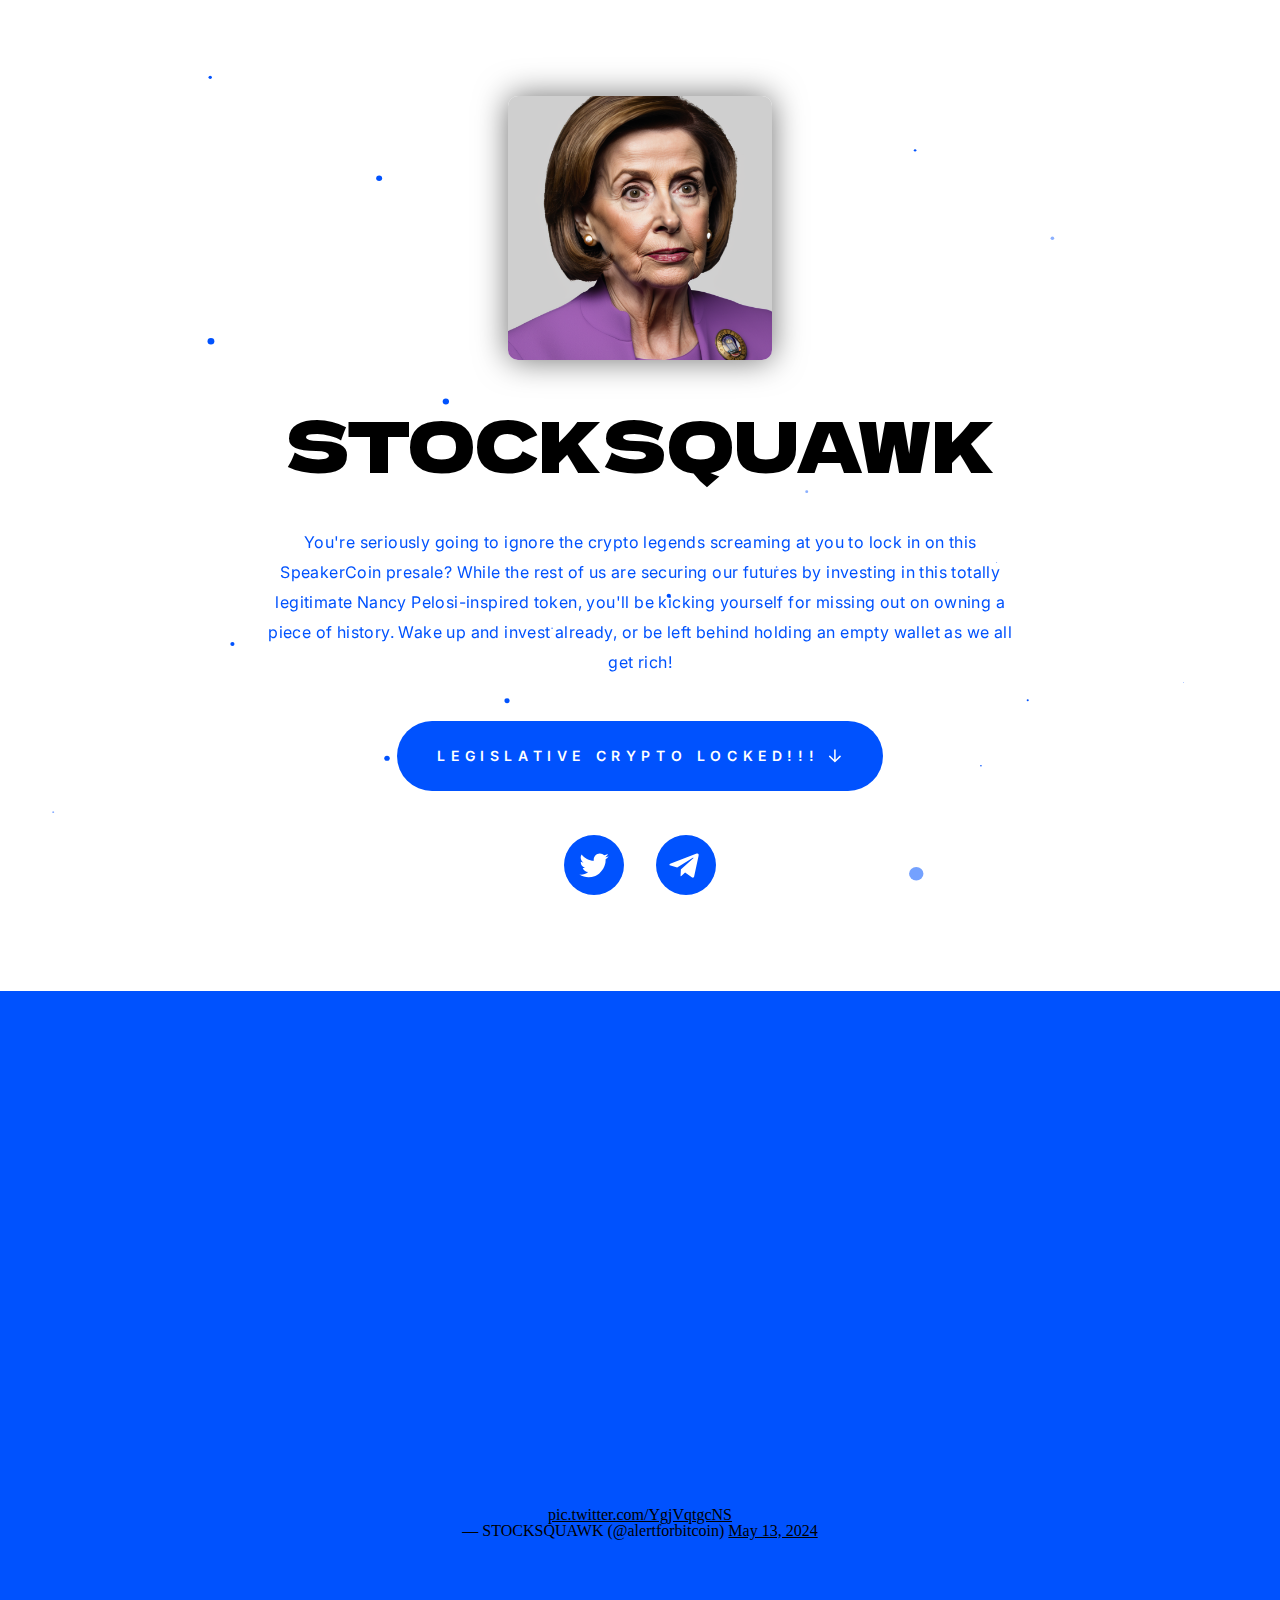
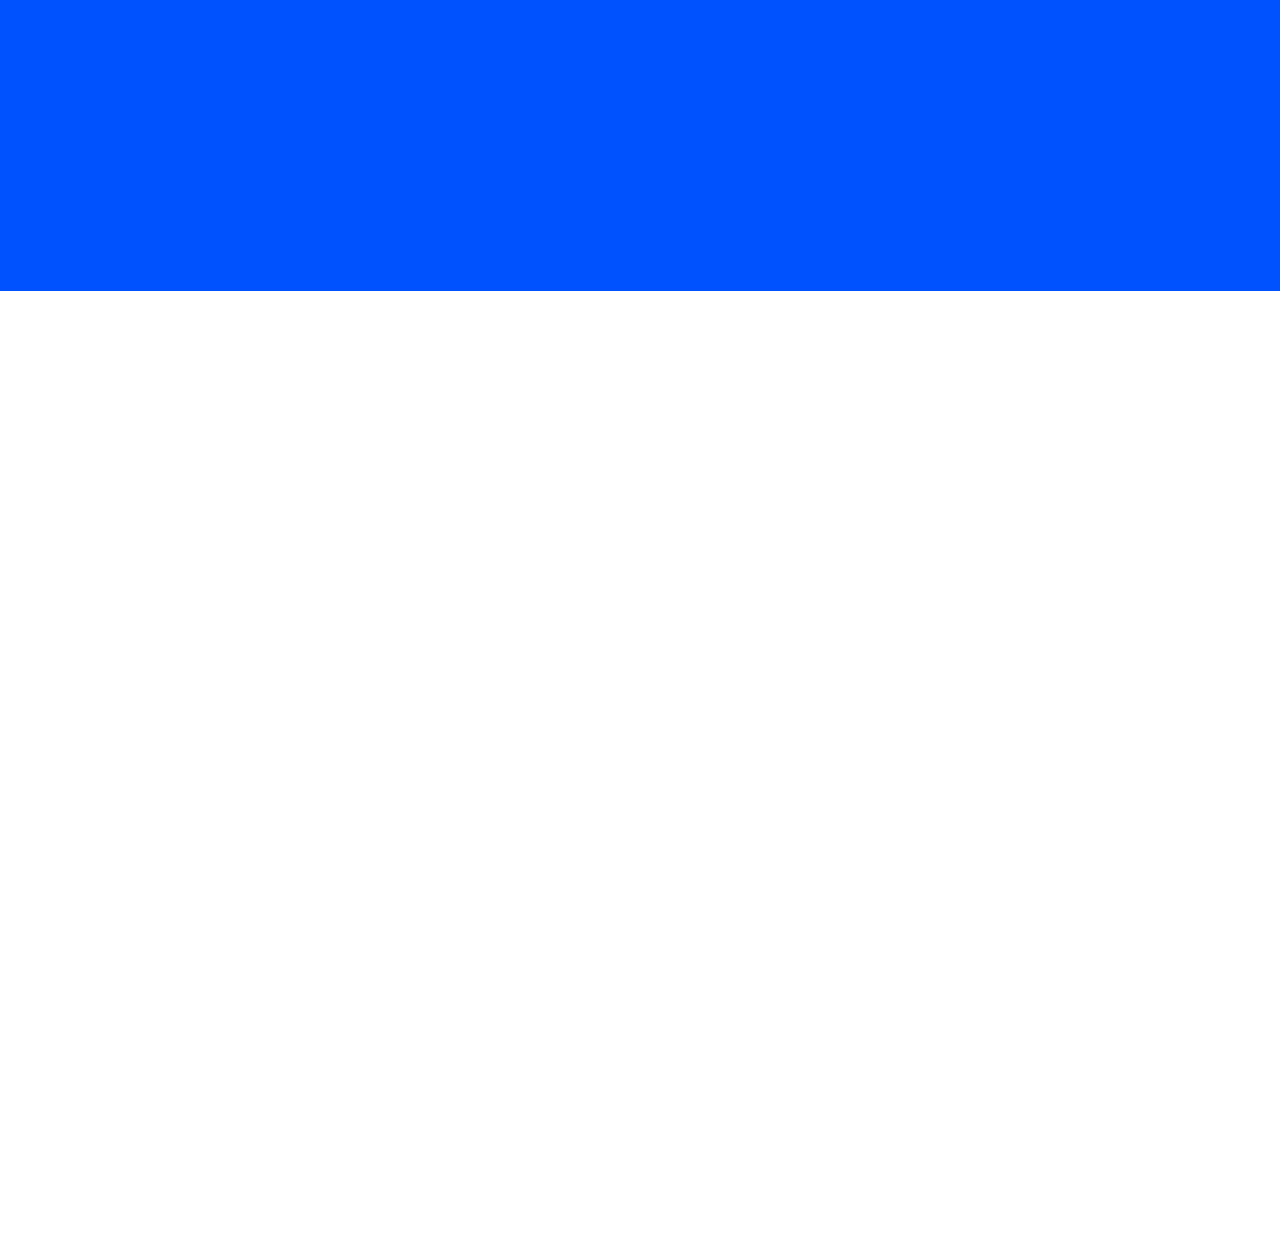
==== index.html @ ecc7ae57 "Add files via upload" ====
<!DOCTYPE html>
<html lang="en">
  <head>
    <title>$STOCKSQUAWK</title>
    <meta charset="utf-8" />
    <meta name="viewport" content="width=device-width,initial-scale=1" />
    <meta name="color-scheme" content="light only" />
    <meta
      name="description"
      content="Time to jump on the SpeakerCoin $STOCKSQUAWK train anon! RoaringKitty is hyping it, Crypto Twitter is buzzing about it, what are you doing just sitting there?"
    />
    <meta property="og:site_name" content="STOCKSQUAWK" />
    <meta property="og:title" content="$STOCKSQUAWK" />
    <meta property="og:type" content="website" />
    <meta
      property="og:description"
      content="Time to jump on the SpeakerCoin $STOCKSQUAWK train anon! Nancy is hyping it, Crypto Twitter is buzzing about it, what are you doing just sitting there?"
    />
    <meta property="og:image" content="images/nancy-pelosi-head.png" />
    <meta property="og:image:type" content="image/jpeg" />
    <meta property="og:image:width" content="600" />
    <meta property="og:image:height" content="200" />
    <meta property="og:url" content="https://STOCKSQUAWK.wtf" />
    <meta property="twitter:card" content="summary_large_image" />
    <link rel="canonical" href="https://STOCKSQUAWK.wtf" />
    <link
      href="https://fonts.googleapis.com/css2?display=swap&amp;family=Dela+Gothic+One:ital,wght@0,400;1,400&amp;family=Inter:ital,wght@0,400;0,600;1,400;1,600"
      rel="stylesheet"
      type="text/css"
    />
    <link rel="icon" type="image/png" href="images/nancy-pelosi-head.png" />
    <link rel="apple-touch-icon" href="images/nancy-pelosi-head.png" />
    <style>
      html,
      body,
      div,
      span,
      applet,
      object,
      iframe,
      h1,
      h2,
      h3,
      h4,
      h5,
      h6,
      p,
      blockquote,
      pre,
      a,
      abbr,
      acronym,
      address,
      big,
      cite,
      code,
      del,
      dfn,
      em,
      img,
      ins,
      kbd,
      q,
      s,
      samp,
      small,
      strike,
      strong,
      sub,
      sup,
      tt,
      var,
      b,
      u,
      i,
      center,
      dl,
      dt,
      dd,
      ol,
      ul,
      li,
      fieldset,
      form,
      label,
      legend,
      table,
      caption,
      tbody,
      tfoot,
      thead,
      tr,
      th,
      td,
      article,
      aside,
      canvas,
      details,
      embed,
      figure,
      figcaption,
      footer,
      header,
      hgroup,
      menu,
      nav,
      output,
      ruby,
      section,
      summary,
      time,
      mark,
      audio,
      video {
        margin: 0;
        padding: 0;
        border: 0;
        font-size: 100%;
        font: inherit;
        vertical-align: baseline;
      }
      article,
      aside,
      details,
      figcaption,
      figure,
      footer,
      header,
      hgroup,
      menu,
      nav,
      section {
        display: block;
      }
      body {
        line-height: 1;
      }
      ol,
      ul {
        list-style: none;
      }
      blockquote,
      q {
        quotes: none;
      }
      blockquote:before,
      blockquote:after,
      q:before,
      q:after {
        content: "";
        content: none;
      }
      table {
        border-collapse: collapse;
        border-spacing: 0;
      }
      body {
        -webkit-text-size-adjust: none;
      }
      mark {
        background-color: transparent;
        color: inherit;
      }
      input::-moz-focus-inner {
        border: 0;
        padding: 0;
      }
      input[type="text"],
      input[type="email"],
      select,
      textarea {
        -moz-appearance: none;
        -webkit-appearance: none;
        -ms-appearance: none;
        appearance: none;
      }
      *,
      *:before,
      *:after {
        box-sizing: border-box;
      }
      body {
        line-height: 1;
        min-height: var(--viewport-height);
        min-width: 320px;
        overflow-x: hidden;
        word-wrap: break-word;
        background-color: #ffffff;
      }
      body:before {
        background-attachment: scroll;
        content: "";
        display: block;
        height: var(--background-height);
        left: 0;
        pointer-events: none;
        position: fixed;
        top: 0;
        transform: scale(1);
        width: 100vw;
        z-index: 0;
        background-image: url("data:image/svg+xml;charset=utf8,%3Csvg%20width%3D%22640%22%20height%3D%22480%22%20viewBox%3D%220%200%20640%20480%22%20xmlns%3D%22http%3A%2F%2Fwww.w3.org%2F2000%2Fsvg%22%20preserveAspectRatio%3D%22none%22%3E%20%3Cstyle%20type%3D%22text%2Fcss%22%3E%20circle%20%7B%20fill%3A%20%230052FE%3B%20%7D%20%3C%2Fstyle%3E%20%3Ccircle%20cx%3D%22331.8123%22%20cy%3D%22303.8262%22%20r%3D%220.8658%22%20fill-opacity%3D%221%22%3E%20%3Canimate%20attributeName%3D%22cx%22%20dur%3D%225s%22%20repeatCount%3D%22indefinite%22%20values%3D%22331.8123%3B332.4542%3B333.1698%3B333.9726%3B334.8798%3B335.9128%3B337.1%3B338.4787%3B340.0991%3B342.0311%3B344.3739%3B347.2744%3B350.9584%3B355.793%3B362.4171%3B362.4171%3B362.4171%3B362.4171%3B362.4171%3B362.4171%3B362.4171%22%20%2F%3E%20%3Canimate%20attributeName%3D%22cy%22%20dur%3D%225s%22%20repeatCount%3D%22indefinite%22%20values%3D%22303.8262%3B307.2944%3B311.1611%3B315.4993%3B320.4007%3B325.9828%3B332.3977%3B339.847%3B348.6029%3B359.042%3B371.7013%3B387.3735%3B407.2795%3B433.4027%3B469.1949%3B469.1949%3B469.1949%3B469.1949%3B469.1949%3B469.1949%3B469.1949%22%20%2F%3E%20%3Canimate%20attributeName%3D%22r%22%20dur%3D%225s%22%20repeatCount%3D%22indefinite%22%20values%3D%220.8658%3B0.9129%3B0.9653%3B1.0242%3B1.0907%3B1.1664%3B1.2534%3B1.3545%3B1.4732%3B1.6148%3B1.7866%3B1.9992%3B2.2692%3B2.6236%3B3.1091%3B3.1091%3B3.1091%3B3.1091%3B3.1091%3B3.1091%3B3.1091%22%20%2F%3E%20%3Canimate%20attributeName%3D%22fill-opacity%22%20dur%3D%225s%22%20repeatCount%3D%22indefinite%22%20values%3D%221%3B1%3B1%3B1%3B1%3B1%3B1%3B1%3B1%3B1%3B1%3B1%3B1%3B1%3B0%3B0%3B0%3B0%3B0%3B0%3B0%22%20%2F%3E%20%3C%2Fcircle%3E%20%3Ccircle%20cx%3D%2255.2595%22%20cy%3D%22473.6155%22%20r%3D%220.9757%22%20fill-opacity%3D%220%22%20%2F%3E%20%3Ccircle%20cx%3D%22425.133%22%20cy%3D%22117.8427%22%20r%3D%220.4877%22%20fill-opacity%3D%221%22%3E%20%3Canimate%20attributeName%3D%22cx%22%20dur%3D%225s%22%20repeatCount%3D%22indefinite%22%20values%3D%22425.133%3B432.7724%3B441.6091%3B451.9483%3B464.209%3B478.9816%3B497.1262%3B519.9461%3B519.9461%3B519.9461%3B519.9461%3B519.9461%3B519.9461%3B519.9461%3B519.9461%3B519.9461%3B519.9461%3B519.9461%3B519.9461%3B519.9461%3B519.9461%22%20%2F%3E%20%3Canimate%20attributeName%3D%22cy%22%20dur%3D%225s%22%20repeatCount%3D%22indefinite%22%20values%3D%22117.8427%3B108.9662%3B98.6987%3B86.6852%3B72.4392%3B55.2744%3B34.1916%3B7.6765%3B7.6765%3B7.6765%3B7.6765%3B7.6765%3B7.6765%3B7.6765%3B7.6765%3B7.6765%3B7.6765%3B7.6765%3B7.6765%3B7.6765%3B7.6765%22%20%2F%3E%20%3Canimate%20attributeName%3D%22r%22%20dur%3D%225s%22%20repeatCount%3D%22indefinite%22%20values%3D%220.4877%3B0.5232%3B0.5642%3B0.6121%3B0.669%3B0.7376%3B0.8217%3B0.9276%3B0.9276%3B0.9276%3B0.9276%3B0.9276%3B0.9276%3B0.9276%3B0.9276%3B0.9276%3B0.9276%3B0.9276%3B0.9276%3B0.9276%3B0.9276%22%20%2F%3E%20%3Canimate%20attributeName%3D%22fill-opacity%22%20dur%3D%225s%22%20repeatCount%3D%22indefinite%22%20values%3D%221%3B1%3B1%3B1%3B1%3B1%3B1%3B0%3B0%3B0%3B0%3B0%3B0%3B0%3B0%3B0%3B0%3B0%3B0%3B0%3B0%22%20%2F%3E%20%3C%2Fcircle%3E%20%3Ccircle%20cx%3D%22284.7766%22%20cy%3D%22316.1389%22%20r%3D%220.2746%22%20fill-opacity%3D%221%22%3E%20%3Canimate%20attributeName%3D%22cx%22%20dur%3D%225s%22%20repeatCount%3D%22indefinite%22%20values%3D%22284.7766%3B282.6388%3B280.2248%3B277.4773%3B274.3221%3B270.661%3B266.362%3B261.2423%3B255.0421%3B247.3791%3B237.6663%3B224.9542%3B207.5999%3B207.5999%3B207.5999%3B207.5999%3B207.5999%3B207.5999%3B207.5999%3B207.5999%3B207.5999%22%20%2F%3E%20%3Canimate%20attributeName%3D%22cy%22%20dur%3D%225s%22%20repeatCount%3D%22indefinite%22%20values%3D%22316.1389%3B320.7598%3B325.978%3B331.917%3B338.7374%3B346.6511%3B355.9438%3B367.0105%3B380.4128%3B396.9772%3B417.9725%3B445.451%3B482.964%3B482.964%3B482.964%3B482.964%3B482.964%3B482.964%3B482.964%3B482.964%3B482.964%22%20%2F%3E%20%3Canimate%20attributeName%3D%22r%22%20dur%3D%225s%22%20repeatCount%3D%22indefinite%22%20values%3D%220.2746%3B0.2913%3B0.3101%3B0.3316%3B0.3562%3B0.3847%3B0.4182%3B0.4582%3B0.5065%3B0.5663%3B0.642%3B0.7411%3B0.8764%3B0.8764%3B0.8764%3B0.8764%3B0.8764%3B0.8764%3B0.8764%3B0.8764%3B0.8764%22%20%2F%3E%20%3Canimate%20attributeName%3D%22fill-opacity%22%20dur%3D%225s%22%20repeatCount%3D%22indefinite%22%20values%3D%221%3B1%3B1%3B1%3B1%3B1%3B1%3B1%3B1%3B1%3B1%3B1%3B0%3B0%3B0%3B0%3B0%3B0%3B0%3B0%3B0%22%20%2F%3E%20%3C%2Fcircle%3E%20%3Ccircle%20cx%3D%22626.0086%22%20cy%3D%22225.6482%22%20r%3D%220.8684%22%20fill-opacity%3D%220%22%20%2F%3E%20%3Ccircle%20cx%3D%22157.0809%22%20cy%3D%22322.71%22%20r%3D%220.8312%22%20fill-opacity%3D%221%22%3E%20%3Canimate%20attributeName%3D%22cx%22%20dur%3D%225s%22%20repeatCount%3D%22indefinite%22%20values%3D%22157.0809%3B147.1007%3B135.818%3B122.9599%3B108.1718%3B90.9839%3B70.7603%3B46.6191%3B17.2997%3B17.2997%3B17.2997%3B17.2997%3B17.2997%3B17.2997%3B17.2997%3B17.2997%3B17.2997%3B17.2997%3B17.2997%3B17.2997%3B17.2997%22%20%2F%3E%20%3Canimate%20attributeName%3D%22cy%22%20dur%3D%225s%22%20repeatCount%3D%22indefinite%22%20values%3D%22322.71%3B327.7767%3B333.5047%3B340.0324%3B347.54%3B356.2659%3B366.5329%3B378.7888%3B393.6736%3B393.6736%3B393.6736%3B393.6736%3B393.6736%3B393.6736%3B393.6736%3B393.6736%3B393.6736%3B393.6736%3B393.6736%3B393.6736%3B393.6736%22%20%2F%3E%20%3Canimate%20attributeName%3D%22r%22%20dur%3D%225s%22%20repeatCount%3D%22indefinite%22%20values%3D%220.8312%3B0.8821%3B0.9397%3B1.0053%3B1.0807%3B1.1684%3B1.2716%3B1.3948%3B1.5444%3B1.5444%3B1.5444%3B1.5444%3B1.5444%3B1.5444%3B1.5444%3B1.5444%3B1.5444%3B1.5444%3B1.5444%3B1.5444%3B1.5444%22%20%2F%3E%20%3Canimate%20attributeName%3D%22fill-opacity%22%20dur%3D%225s%22%20repeatCount%3D%22indefinite%22%20values%3D%221%3B1%3B1%3B1%3B1%3B1%3B1%3B1%3B0%3B0%3B0%3B0%3B0%3B0%3B0%3B0%3B0%3B0%3B0%3B0%3B0%22%20%2F%3E%20%3C%2Fcircle%3E%20%3Ccircle%20cx%3D%22562.4661%22%20cy%3D%2277.4358%22%20r%3D%222.0713%22%20fill-opacity%3D%221%22%3E%20%3Canimate%20attributeName%3D%22cx%22%20dur%3D%225s%22%20repeatCount%3D%22indefinite%22%20values%3D%22562.4661%3B588.1836%3B620.004%3B620.004%3B620.004%3B620.004%3B620.004%3B620.004%3B620.004%3B620.004%3B620.004%3B620.004%3B620.004%3B620.004%3B620.004%3B620.004%3B620.004%3B620.004%3B620.004%3B620.004%3B620.004%22%20%2F%3E%20%3Canimate%20attributeName%3D%22cy%22%20dur%3D%225s%22%20repeatCount%3D%22indefinite%22%20values%3D%2277.4358%3B60.1932%3B38.8589%3B38.8589%3B38.8589%3B38.8589%3B38.8589%3B38.8589%3B38.8589%3B38.8589%3B38.8589%3B38.8589%3B38.8589%3B38.8589%3B38.8589%3B38.8589%3B38.8589%3B38.8589%3B38.8589%3B38.8589%3B38.8589%22%20%2F%3E%20%3Canimate%20attributeName%3D%22r%22%20dur%3D%225s%22%20repeatCount%3D%22indefinite%22%20values%3D%222.0713%3B2.291%3B2.5629%3B2.5629%3B2.5629%3B2.5629%3B2.5629%3B2.5629%3B2.5629%3B2.5629%3B2.5629%3B2.5629%3B2.5629%3B2.5629%3B2.5629%3B2.5629%3B2.5629%3B2.5629%3B2.5629%3B2.5629%3B2.5629%22%20%2F%3E%20%3Canimate%20attributeName%3D%22fill-opacity%22%20dur%3D%225s%22%20repeatCount%3D%22indefinite%22%20values%3D%221%3B1%3B0%3B0%3B0%3B0%3B0%3B0%3B0%3B0%3B0%3B0%3B0%3B0%3B0%3B0%3B0%3B0%3B0%3B0%3B0%22%20%2F%3E%20%3C%2Fcircle%3E%20%3Ccircle%20cx%3D%22603.2341%22%20cy%3D%2297.7216%22%20r%3D%220.7449%22%20fill-opacity%3D%221%22%3E%20%3Canimate%20attributeName%3D%22cx%22%20dur%3D%225s%22%20repeatCount%3D%22indefinite%22%20values%3D%22603.2341%3B621.9784%3B621.9784%3B621.9784%3B621.9784%3B621.9784%3B621.9784%3B621.9784%3B621.9784%3B621.9784%3B621.9784%3B621.9784%3B621.9784%3B621.9784%3B621.9784%3B621.9784%3B621.9784%3B621.9784%3B621.9784%3B621.9784%3B621.9784%22%20%2F%3E%20%3Canimate%20attributeName%3D%22cy%22%20dur%3D%225s%22%20repeatCount%3D%22indefinite%22%20values%3D%2297.7216%3B88.3057%3B88.3057%3B88.3057%3B88.3057%3B88.3057%3B88.3057%3B88.3057%3B88.3057%3B88.3057%3B88.3057%3B88.3057%3B88.3057%3B88.3057%3B88.3057%3B88.3057%3B88.3057%3B88.3057%3B88.3057%3B88.3057%3B88.3057%22%20%2F%3E%20%3Canimate%20attributeName%3D%22r%22%20dur%3D%225s%22%20repeatCount%3D%22indefinite%22%20values%3D%220.7449%3B0.7942%3B0.7942%3B0.7942%3B0.7942%3B0.7942%3B0.7942%3B0.7942%3B0.7942%3B0.7942%3B0.7942%3B0.7942%3B0.7942%3B0.7942%3B0.7942%3B0.7942%3B0.7942%3B0.7942%3B0.7942%3B0.7942%3B0.7942%22%20%2F%3E%20%3Canimate%20attributeName%3D%22fill-opacity%22%20dur%3D%225s%22%20repeatCount%3D%22indefinite%22%20values%3D%221%3B0%3B0%3B0%3B0%3B0%3B0%3B0%3B0%3B0%3B0%3B0%3B0%3B0%3B0%3B0%3B0%3B0%3B0%3B0%3B0%22%20%2F%3E%20%3C%2Fcircle%3E%20%3Ccircle%20cx%3D%22601.3561%22%20cy%3D%22463.0164%22%20r%3D%221.4495%22%20fill-opacity%3D%221%22%3E%20%3Canimate%20attributeName%3D%22cx%22%20dur%3D%225s%22%20repeatCount%3D%22indefinite%22%20values%3D%22601.3561%3B619.4414%3B619.4414%3B619.4414%3B619.4414%3B619.4414%3B619.4414%3B619.4414%3B619.4414%3B619.4414%3B619.4414%3B619.4414%3B619.4414%3B619.4414%3B619.4414%3B619.4414%3B619.4414%3B619.4414%3B619.4414%3B619.4414%3B619.4414%22%20%2F%3E%20%3Canimate%20attributeName%3D%22cy%22%20dur%3D%225s%22%20repeatCount%3D%22indefinite%22%20values%3D%22463.0164%3B477.3517%3B477.3517%3B477.3517%3B477.3517%3B477.3517%3B477.3517%3B477.3517%3B477.3517%3B477.3517%3B477.3517%3B477.3517%3B477.3517%3B477.3517%3B477.3517%3B477.3517%3B477.3517%3B477.3517%3B477.3517%3B477.3517%3B477.3517%22%20%2F%3E%20%3Canimate%20attributeName%3D%22r%22%20dur%3D%225s%22%20repeatCount%3D%22indefinite%22%20values%3D%221.4495%3B1.5427%3B1.5427%3B1.5427%3B1.5427%3B1.5427%3B1.5427%3B1.5427%3B1.5427%3B1.5427%3B1.5427%3B1.5427%3B1.5427%3B1.5427%3B1.5427%3B1.5427%3B1.5427%3B1.5427%3B1.5427%3B1.5427%3B1.5427%22%20%2F%3E%20%3Canimate%20attributeName%3D%22fill-opacity%22%20dur%3D%225s%22%20repeatCount%3D%22indefinite%22%20values%3D%221%3B0%3B0%3B0%3B0%3B0%3B0%3B0%3B0%3B0%3B0%3B0%3B0%3B0%3B0%3B0%3B0%3B0%3B0%3B0%3B0%22%20%2F%3E%20%3C%2Fcircle%3E%20%3Ccircle%20cx%3D%22343.2456%22%20cy%3D%22199.1355%22%20r%3D%220.1206%22%20fill-opacity%3D%221%22%3E%20%3Canimate%20attributeName%3D%22cx%22%20dur%3D%225s%22%20repeatCount%3D%22indefinite%22%20values%3D%22343.2456%3B344.4754%3B345.8425%3B347.3714%3B349.0926%3B351.0448%3B353.2778%3B355.857%3B358.8695%3B362.4347%3B366.7199%3B371.9678%3B378.5439%3B387.0254%3B398.3807%3B414.3683%3B438.5494%3B438.5494%3B438.5494%3B438.5494%3B438.5494%22%20%2F%3E%20%3Canimate%20attributeName%3D%22cy%22%20dur%3D%225s%22%20repeatCount%3D%22indefinite%22%20values%3D%22199.1355%3B196.9737%3B194.5703%3B191.8826%3B188.8568%3B185.425%3B181.4994%3B176.9654%3B171.6695%3B165.4022%3B157.869%3B148.6435%3B137.0831%3B122.1732%3B102.2112%3B74.1058%3B31.5969%3B31.5969%3B31.5969%3B31.5969%3B31.5969%22%20%2F%3E%20%3Canimate%20attributeName%3D%22r%22%20dur%3D%225s%22%20repeatCount%3D%22indefinite%22%20values%3D%220.1206%3B0.127%3B0.1341%3B0.142%3B0.1509%3B0.161%3B0.1726%3B0.186%3B0.2016%3B0.2201%3B0.2424%3B0.2696%3B0.3037%3B0.3477%3B0.4066%3B0.4895%3B0.615%3B0.615%3B0.615%3B0.615%3B0.615%22%20%2F%3E%20%3Canimate%20attributeName%3D%22fill-opacity%22%20dur%3D%225s%22%20repeatCount%3D%22indefinite%22%20values%3D%221%3B1%3B1%3B1%3B1%3B1%3B1%3B1%3B1%3B1%3B1%3B1%3B1%3B1%3B1%3B1%3B0%3B0%3B0%3B0%3B0%22%20%2F%3E%20%3C%2Fcircle%3E%20%3Ccircle%20cx%3D%22342.0551%22%20cy%3D%2239.8788%22%20r%3D%220.9924%22%20fill-opacity%3D%221%22%3E%20%3Canimate%20attributeName%3D%22cx%22%20dur%3D%225s%22%20repeatCount%3D%22indefinite%22%20values%3D%22342.0551%3B344.0434%3B346.4258%3B346.4258%3B346.4258%3B346.4258%3B346.4258%3B346.4258%3B346.4258%3B346.4258%3B346.4258%3B346.4258%3B346.4258%3B346.4258%3B346.4258%3B346.4258%3B346.4258%3B346.4258%3B346.4258%3B346.4258%3B346.4258%22%20%2F%3E%20%3Canimate%20attributeName%3D%22cy%22%20dur%3D%225s%22%20repeatCount%3D%22indefinite%22%20values%3D%2239.8788%3B21.8375%3B0.221%3B0.221%3B0.221%3B0.221%3B0.221%3B0.221%3B0.221%3B0.221%3B0.221%3B0.221%3B0.221%3B0.221%3B0.221%3B0.221%3B0.221%3B0.221%3B0.221%3B0.221%3B0.221%22%20%2F%3E%20%3Canimate%20attributeName%3D%22r%22%20dur%3D%225s%22%20repeatCount%3D%22indefinite%22%20values%3D%220.9924%3B1.0818%3B1.189%3B1.189%3B1.189%3B1.189%3B1.189%3B1.189%3B1.189%3B1.189%3B1.189%3B1.189%3B1.189%3B1.189%3B1.189%3B1.189%3B1.189%3B1.189%3B1.189%3B1.189%3B1.189%22%20%2F%3E%20%3Canimate%20attributeName%3D%22fill-opacity%22%20dur%3D%225s%22%20repeatCount%3D%22indefinite%22%20values%3D%221%3B1%3B0%3B0%3B0%3B0%3B0%3B0%3B0%3B0%3B0%3B0%3B0%3B0%3B0%3B0%3B0%3B0%3B0%3B0%3B0%22%20%2F%3E%20%3C%2Fcircle%3E%20%3Ccircle%20cx%3D%22228.8259%22%20cy%3D%22138.7016%22%20r%3D%221.0354%22%20fill-opacity%3D%221%22%3E%20%3Canimate%20attributeName%3D%22cx%22%20dur%3D%225s%22%20repeatCount%3D%22indefinite%22%20values%3D%22228.8259%3B220.2159%3B209.8102%3B196.9815%3B180.7721%3B159.6428%3B130.9529%3B130.9529%3B130.9529%3B130.9529%3B130.9529%3B130.9529%3B130.9529%3B130.9529%3B130.9529%3B130.9529%3B130.9529%3B130.9529%3B130.9529%3B130.9529%3B130.9529%22%20%2F%3E%20%3Canimate%20attributeName%3D%22cy%22%20dur%3D%225s%22%20repeatCount%3D%22indefinite%22%20values%3D%22138.7016%3B129.1355%3B117.5742%3B103.321%3B85.3116%3B61.8361%3B29.9603%3B29.9603%3B29.9603%3B29.9603%3B29.9603%3B29.9603%3B29.9603%3B29.9603%3B29.9603%3B29.9603%3B29.9603%3B29.9603%3B29.9603%3B29.9603%3B29.9603%22%20%2F%3E%20%3Canimate%20attributeName%3D%22r%22%20dur%3D%225s%22%20repeatCount%3D%22indefinite%22%20values%3D%221.0354%3B1.1332%3B1.2514%3B1.3971%3B1.5812%3B1.8211%3B2.1469%3B2.1469%3B2.1469%3B2.1469%3B2.1469%3B2.1469%3B2.1469%3B2.1469%3B2.1469%3B2.1469%3B2.1469%3B2.1469%3B2.1469%3B2.1469%3B2.1469%22%20%2F%3E%20%3Canimate%20attributeName%3D%22fill-opacity%22%20dur%3D%225s%22%20repeatCount%3D%22indefinite%22%20values%3D%221%3B1%3B1%3B1%3B1%3B1%3B0%3B0%3B0%3B0%3B0%3B0%3B0%3B0%3B0%3B0%3B0%3B0%3B0%3B0%3B0%22%20%2F%3E%20%3C%2Fcircle%3E%20%3Ccircle%20cx%3D%22410.6811%22%20cy%3D%22388.3941%22%20r%3D%222.3598%22%20fill-opacity%3D%221%22%3E%20%3Canimate%20attributeName%3D%22cx%22%20dur%3D%225s%22%20repeatCount%3D%22indefinite%22%20values%3D%22410.6811%3B420.5695%3B432.8785%3B448.6208%3B469.4655%3B469.4655%3B469.4655%3B469.4655%3B469.4655%3B469.4655%3B469.4655%3B469.4655%3B469.4655%3B469.4655%3B469.4655%3B469.4655%3B469.4655%3B469.4655%3B469.4655%3B469.4655%3B469.4655%22%20%2F%3E%20%3Canimate%20attributeName%3D%22cy%22%20dur%3D%225s%22%20repeatCount%3D%22indefinite%22%20values%3D%22388.3941%3B404.5759%3B424.7188%3B450.48%3B484.5911%3B484.5911%3B484.5911%3B484.5911%3B484.5911%3B484.5911%3B484.5911%3B484.5911%3B484.5911%3B484.5911%3B484.5911%3B484.5911%3B484.5911%3B484.5911%3B484.5911%3B484.5911%3B484.5911%22%20%2F%3E%20%3Canimate%20attributeName%3D%22r%22%20dur%3D%225s%22%20repeatCount%3D%22indefinite%22%20values%3D%222.3598%3B2.6171%3B2.9374%3B3.3471%3B3.8895%3B3.8895%3B3.8895%3B3.8895%3B3.8895%3B3.8895%3B3.8895%3B3.8895%3B3.8895%3B3.8895%3B3.8895%3B3.8895%3B3.8895%3B3.8895%3B3.8895%3B3.8895%3B3.8895%22%20%2F%3E%20%3Canimate%20attributeName%3D%22fill-opacity%22%20dur%3D%225s%22%20repeatCount%3D%22indefinite%22%20values%3D%221%3B1%3B1%3B1%3B0%3B0%3B0%3B0%3B0%3B0%3B0%3B0%3B0%3B0%3B0%3B0%3B0%3B0%3B0%3B0%3B0%22%20%2F%3E%20%3C%2Fcircle%3E%20%3Ccircle%20cx%3D%22108.9808%22%20cy%3D%2210.5893%22%20r%3D%220.7201%22%20fill-opacity%3D%220%22%20%2F%3E%20%3Ccircle%20cx%3D%22147.65%22%20cy%3D%2280.5841%22%20r%3D%220.6838%22%20fill-opacity%3D%221%22%3E%20%3Canimate%20attributeName%3D%22cx%22%20dur%3D%225s%22%20repeatCount%3D%22indefinite%22%20values%3D%22147.65%3B137.2347%3B125.4797%3B112.1086%3B96.7636%3B78.9728%3B78.9728%3B78.9728%3B78.9728%3B78.9728%3B78.9728%3B78.9728%3B78.9728%3B78.9728%3B78.9728%3B78.9728%3B78.9728%3B78.9728%3B78.9728%3B78.9728%3B78.9728%22%20%2F%3E%20%3Canimate%20attributeName%3D%22cy%22%20dur%3D%225s%22%20repeatCount%3D%22indefinite%22%20values%3D%2280.5841%3B70.9504%3B60.0776%3B47.7099%3B33.5165%3B17.0608%3B17.0608%3B17.0608%3B17.0608%3B17.0608%3B17.0608%3B17.0608%3B17.0608%3B17.0608%3B17.0608%3B17.0608%3B17.0608%3B17.0608%3B17.0608%3B17.0608%3B17.0608%22%20%2F%3E%20%3Canimate%20attributeName%3D%22r%22%20dur%3D%225s%22%20repeatCount%3D%22indefinite%22%20values%3D%220.6838%3B0.7252%3B0.7718%3B0.8249%3B0.8858%3B0.9563%3B0.9563%3B0.9563%3B0.9563%3B0.9563%3B0.9563%3B0.9563%3B0.9563%3B0.9563%3B0.9563%3B0.9563%3B0.9563%3B0.9563%3B0.9563%3B0.9563%3B0.9563%22%20%2F%3E%20%3Canimate%20attributeName%3D%22fill-opacity%22%20dur%3D%225s%22%20repeatCount%3D%22indefinite%22%20values%3D%221%3B1%3B1%3B1%3B1%3B0%3B0%3B0%3B0%3B0%3B0%3B0%3B0%3B0%3B0%3B0%3B0%3B0%3B0%3B0%3B0%22%20%2F%3E%20%3C%2Fcircle%3E%20%3Ccircle%20cx%3D%22147.8615%22%20cy%3D%22193.4642%22%20r%3D%221.3651%22%20fill-opacity%3D%221%22%3E%20%3Canimate%20attributeName%3D%22cx%22%20dur%3D%225s%22%20repeatCount%3D%22indefinite%22%20values%3D%22147.8615%3B137.4797%3B125.7653%3B112.444%3B97.161%3B79.4483%3B58.6767%3B33.9788%3B4.1252%3B4.1252%3B4.1252%3B4.1252%3B4.1252%3B4.1252%3B4.1252%3B4.1252%3B4.1252%3B4.1252%3B4.1252%3B4.1252%3B4.1252%22%20%2F%3E%20%3Canimate%20attributeName%3D%22cy%22%20dur%3D%225s%22%20repeatCount%3D%22indefinite%22%20values%3D%22193.4642%3B190.6576%3B187.4907%3B183.8895%3B179.7579%3B174.9695%3B169.3541%3B162.6773%3B154.6067%3B154.6067%3B154.6067%3B154.6067%3B154.6067%3B154.6067%3B154.6067%3B154.6067%3B154.6067%3B154.6067%3B154.6067%3B154.6067%3B154.6067%22%20%2F%3E%20%3Canimate%20attributeName%3D%22r%22%20dur%3D%225s%22%20repeatCount%3D%22indefinite%22%20values%3D%221.3651%3B1.4475%3B1.5404%3B1.646%3B1.7672%3B1.9077%3B2.0724%3B2.2683%3B2.505%3B2.505%3B2.505%3B2.505%3B2.505%3B2.505%3B2.505%3B2.505%3B2.505%3B2.505%3B2.505%3B2.505%3B2.505%22%20%2F%3E%20%3Canimate%20attributeName%3D%22fill-opacity%22%20dur%3D%225s%22%20repeatCount%3D%22indefinite%22%20values%3D%221%3B1%3B1%3B1%3B1%3B1%3B1%3B1%3B0%3B0%3B0%3B0%3B0%3B0%3B0%3B0%3B0%3B0%3B0%3B0%3B0%22%20%2F%3E%20%3C%2Fcircle%3E%20%3Ccircle%20cx%3D%22540.0744%22%20cy%3D%22340.3358%22%20r%3D%220.1316%22%20fill-opacity%3D%221%22%3E%20%3Canimate%20attributeName%3D%22cx%22%20dur%3D%225s%22%20repeatCount%3D%22indefinite%22%20values%3D%22540.0744%3B552.8459%3B567.1911%3B583.4199%3B601.9293%3B623.2364%3B623.2364%3B623.2364%3B623.2364%3B623.2364%3B623.2364%3B623.2364%3B623.2364%3B623.2364%3B623.2364%3B623.2364%3B623.2364%3B623.2364%3B623.2364%3B623.2364%3B623.2364%22%20%2F%3E%20%3Canimate%20attributeName%3D%22cy%22%20dur%3D%225s%22%20repeatCount%3D%22indefinite%22%20values%3D%22340.3358%3B346.1585%3B352.6987%3B360.0977%3B368.5365%3B378.2508%3B378.2508%3B378.2508%3B378.2508%3B378.2508%3B378.2508%3B378.2508%3B378.2508%3B378.2508%3B378.2508%3B378.2508%3B378.2508%3B378.2508%3B378.2508%3B378.2508%3B378.2508%22%20%2F%3E%20%3Canimate%20attributeName%3D%22r%22%20dur%3D%225s%22%20repeatCount%3D%22indefinite%22%20values%3D%220.1316%3B0.1393%3B0.1479%3B0.1576%3B0.1686%3B0.1814%3B0.1814%3B0.1814%3B0.1814%3B0.1814%3B0.1814%3B0.1814%3B0.1814%3B0.1814%3B0.1814%3B0.1814%3B0.1814%3B0.1814%3B0.1814%3B0.1814%3B0.1814%22%20%2F%3E%20%3Canimate%20attributeName%3D%22fill-opacity%22%20dur%3D%225s%22%20repeatCount%3D%22indefinite%22%20values%3D%221%3B1%3B1%3B1%3B1%3B0%3B0%3B0%3B0%3B0%3B0%3B0%3B0%3B0%3B0%3B0%3B0%3B0%3B0%3B0%3B0%22%20%2F%3E%20%3C%2Fcircle%3E%20%3Ccircle%20cx%3D%22452.2735%22%20cy%3D%22284.5635%22%20r%3D%220.178%22%20fill-opacity%3D%221%22%3E%20%3Canimate%20attributeName%3D%22cx%22%20dur%3D%225s%22%20repeatCount%3D%22indefinite%22%20values%3D%22452.2735%3B462.8712%3B475.315%3B490.1333%3B508.0774%3B530.2528%3B558.3566%3B595.1325%3B645.3271%3B645.3271%3B645.3271%3B645.3271%3B645.3271%3B645.3271%3B645.3271%3B645.3271%3B645.3271%3B645.3271%3B645.3271%3B645.3271%3B645.3271%22%20%2F%3E%20%3Canimate%20attributeName%3D%22cy%22%20dur%3D%225s%22%20repeatCount%3D%22indefinite%22%20values%3D%22284.5635%3B288.1339%3B292.3262%3B297.3186%3B303.364%3B310.835%3B320.3033%3B332.6932%3B349.604%3B349.604%3B349.604%3B349.604%3B349.604%3B349.604%3B349.604%3B349.604%3B349.604%3B349.604%3B349.604%3B349.604%3B349.604%22%20%2F%3E%20%3Canimate%20attributeName%3D%22r%22%20dur%3D%225s%22%20repeatCount%3D%22indefinite%22%20values%3D%220.178%3B0.1923%3B0.209%3B0.229%3B0.2531%3B0.283%3B0.3208%3B0.3703%3B0.4379%3B0.4379%3B0.4379%3B0.4379%3B0.4379%3B0.4379%3B0.4379%3B0.4379%3B0.4379%3B0.4379%3B0.4379%3B0.4379%3B0.4379%22%20%2F%3E%20%3Canimate%20attributeName%3D%22fill-opacity%22%20dur%3D%225s%22%20repeatCount%3D%22indefinite%22%20values%3D%221%3B1%3B1%3B1%3B1%3B1%3B1%3B1%3B0%3B0%3B0%3B0%3B0%3B0%3B0%3B0%3B0%3B0%3B0%3B0%3B0%22%20%2F%3E%20%3C%2Fcircle%3E%20%3Ccircle%20cx%3D%22565.5255%22%20cy%3D%22446.7383%22%20r%3D%220.5318%22%20fill-opacity%3D%221%22%3E%20%3Canimate%20attributeName%3D%22cx%22%20dur%3D%225s%22%20repeatCount%3D%22indefinite%22%20values%3D%22565.5255%3B579.9238%3B596.1162%3B596.1162%3B596.1162%3B596.1162%3B596.1162%3B596.1162%3B596.1162%3B596.1162%3B596.1162%3B596.1162%3B596.1162%3B596.1162%3B596.1162%3B596.1162%3B596.1162%3B596.1162%3B596.1162%3B596.1162%3B596.1162%22%20%2F%3E%20%3Canimate%20attributeName%3D%22cy%22%20dur%3D%225s%22%20repeatCount%3D%22indefinite%22%20values%3D%22446.7383%3B458.862%3B472.4964%3B472.4964%3B472.4964%3B472.4964%3B472.4964%3B472.4964%3B472.4964%3B472.4964%3B472.4964%3B472.4964%3B472.4964%3B472.4964%3B472.4964%3B472.4964%3B472.4964%3B472.4964%3B472.4964%3B472.4964%3B472.4964%22%20%2F%3E%20%3Canimate%20attributeName%3D%22r%22%20dur%3D%225s%22%20repeatCount%3D%22indefinite%22%20values%3D%220.5318%3B0.563%3B0.598%3B0.598%3B0.598%3B0.598%3B0.598%3B0.598%3B0.598%3B0.598%3B0.598%3B0.598%3B0.598%3B0.598%3B0.598%3B0.598%3B0.598%3B0.598%3B0.598%3B0.598%3B0.598%22%20%2F%3E%20%3Canimate%20attributeName%3D%22fill-opacity%22%20dur%3D%225s%22%20repeatCount%3D%22indefinite%22%20values%3D%221%3B1%3B0%3B0%3B0%3B0%3B0%3B0%3B0%3B0%3B0%3B0%3B0%3B0%3B0%3B0%3B0%3B0%3B0%3B0%3B0%22%20%2F%3E%20%3C%2Fcircle%3E%20%3Ccircle%20cx%3D%22240.9698%22%20cy%3D%22218.9481%22%20r%3D%221.2846%22%20fill-opacity%3D%221%22%3E%20%3Canimate%20attributeName%3D%22cx%22%20dur%3D%225s%22%20repeatCount%3D%22indefinite%22%20values%3D%22240.9698%3B236.5005%3B231.4954%3B225.8521%3B219.44%3B212.0908%3B203.5826%3B193.6179%3B181.7877%3B167.5139%3B149.9525%3B127.8195%3B99.0628%3B60.1858%3B4.7054%3B4.7054%3B4.7054%3B4.7054%3B4.7054%3B4.7054%3B4.7054%22%20%2F%3E%20%3Canimate%20attributeName%3D%22cy%22%20dur%3D%225s%22%20repeatCount%3D%22indefinite%22%20values%3D%22218.9481%3B217.7576%3B216.4243%3B214.9211%3B213.213%3B211.2554%3B208.989%3B206.3346%3B203.1833%3B199.3811%3B194.7031%3B188.8073%3B181.1472%3B170.7912%3B156.0125%3B156.0125%3B156.0125%3B156.0125%3B156.0125%3B156.0125%3B156.0125%22%20%2F%3E%20%3Canimate%20attributeName%3D%22r%22%20dur%3D%225s%22%20repeatCount%3D%22indefinite%22%20values%3D%221.2846%3B1.3572%3B1.4386%3B1.5303%3B1.6345%3B1.754%3B1.8923%3B2.0543%3B2.2466%3B2.4786%3B2.764%3B3.1238%3B3.5912%3B4.2231%3B5.1249%3B5.1249%3B5.1249%3B5.1249%3B5.1249%3B5.1249%3B5.1249%22%20%2F%3E%20%3Canimate%20attributeName%3D%22fill-opacity%22%20dur%3D%225s%22%20repeatCount%3D%22indefinite%22%20values%3D%221%3B1%3B1%3B1%3B1%3B1%3B1%3B1%3B1%3B1%3B1%3B1%3B1%3B1%3B0%3B0%3B0%3B0%3B0%3B0%3B0%22%20%2F%3E%20%3C%2Fcircle%3E%20%3Ccircle%20cx%3D%22326.4719%22%20cy%3D%22450.6606%22%20r%3D%220.4816%22%20fill-opacity%3D%221%22%3E%20%3Canimate%20attributeName%3D%22cx%22%20dur%3D%225s%22%20repeatCount%3D%22indefinite%22%20values%3D%22326.4719%3B326.9358%3B326.9358%3B326.9358%3B326.9358%3B326.9358%3B326.9358%3B326.9358%3B326.9358%3B326.9358%3B326.9358%3B326.9358%3B326.9358%3B326.9358%3B326.9358%3B326.9358%3B326.9358%3B326.9358%3B326.9358%3B326.9358%3B326.9358%22%20%2F%3E%20%3Canimate%20attributeName%3D%22cy%22%20dur%3D%225s%22%20repeatCount%3D%22indefinite%22%20values%3D%22450.6606%3B465.7609%3B465.7609%3B465.7609%3B465.7609%3B465.7609%3B465.7609%3B465.7609%3B465.7609%3B465.7609%3B465.7609%3B465.7609%3B465.7609%3B465.7609%3B465.7609%3B465.7609%3B465.7609%3B465.7609%3B465.7609%3B465.7609%3B465.7609%22%20%2F%3E%20%3Canimate%20attributeName%3D%22r%22%20dur%3D%225s%22%20repeatCount%3D%22indefinite%22%20values%3D%220.4816%3B0.5161%3B0.5161%3B0.5161%3B0.5161%3B0.5161%3B0.5161%3B0.5161%3B0.5161%3B0.5161%3B0.5161%3B0.5161%3B0.5161%3B0.5161%3B0.5161%3B0.5161%3B0.5161%3B0.5161%3B0.5161%3B0.5161%3B0.5161%22%20%2F%3E%20%3Canimate%20attributeName%3D%22fill-opacity%22%20dur%3D%225s%22%20repeatCount%3D%22indefinite%22%20values%3D%221%3B0%3B0%3B0%3B0%3B0%3B0%3B0%3B0%3B0%3B0%3B0%3B0%3B0%3B0%3B0%3B0%3B0%3B0%3B0%3B0%22%20%2F%3E%20%3C%2Fcircle%3E%20%3Ccircle%20cx%3D%22266.1214%22%20cy%3D%22348.3918%22%20r%3D%221.0468%22%20fill-opacity%3D%221%22%3E%20%3Canimate%20attributeName%3D%22cx%22%20dur%3D%225s%22%20repeatCount%3D%22indefinite%22%20values%3D%22266.1214%3B263.0144%3B259.5272%3B255.5853%3B251.0936%3B245.9286%3B239.9266%3B232.8661%3B224.4401%3B214.21%3B201.527%3B201.527%3B201.527%3B201.527%3B201.527%3B201.527%3B201.527%3B201.527%3B201.527%3B201.527%3B201.527%22%20%2F%3E%20%3Canimate%20attributeName%3D%22cy%22%20dur%3D%225s%22%20repeatCount%3D%22indefinite%22%20values%3D%22348.3918%3B354.6424%3B361.658%3B369.5882%3B378.6244%3B389.0152%3B401.09%3B415.2941%3B432.2454%3B452.8261%3B478.3416%3B478.3416%3B478.3416%3B478.3416%3B478.3416%3B478.3416%3B478.3416%3B478.3416%3B478.3416%3B478.3416%3B478.3416%22%20%2F%3E%20%3Canimate%20attributeName%3D%22r%22%20dur%3D%225s%22%20repeatCount%3D%22indefinite%22%20values%3D%221.0468%3B1.1072%3B1.175%3B1.2515%3B1.3388%3B1.4392%3B1.5558%3B1.693%3B1.8567%3B2.0554%3B2.3019%3B2.3019%3B2.3019%3B2.3019%3B2.3019%3B2.3019%3B2.3019%3B2.3019%3B2.3019%3B2.3019%3B2.3019%22%20%2F%3E%20%3Canimate%20attributeName%3D%22fill-opacity%22%20dur%3D%225s%22%20repeatCount%3D%22indefinite%22%20values%3D%221%3B1%3B1%3B1%3B1%3B1%3B1%3B1%3B1%3B1%3B0%3B0%3B0%3B0%3B0%3B0%3B0%3B0%3B0%3B0%3B0%22%20%2F%3E%20%3C%2Fcircle%3E%20%3Ccircle%20cx%3D%22209.1599%22%20cy%3D%22384.0482%22%20r%3D%221.2022%22%20fill-opacity%3D%220%22%3E%20%3Canimate%20attributeName%3D%22cx%22%20dur%3D%225s%22%20repeatCount%3D%22indefinite%22%20values%3D%22209.1599%3B209.1599%3B203.3147%3B196.8188%3B189.557%3B181.3854%3B172.1215%3B161.5306%3B149.3058%3B135.0371%3B135.0371%3B135.0371%3B135.0371%3B135.0371%3B135.0371%3B135.0371%3B135.0371%3B135.0371%3B135.0371%3B135.0371%3B135.0371%22%20%2F%3E%20%3Canimate%20attributeName%3D%22cy%22%20dur%3D%225s%22%20repeatCount%3D%22indefinite%22%20values%3D%22384.0482%3B384.0482%3B391.6445%3B400.0866%3B409.5241%3B420.144%3B432.1834%3B445.9473%3B461.8348%3B480.3784%3B480.3784%3B480.3784%3B480.3784%3B480.3784%3B480.3784%3B480.3784%3B480.3784%3B480.3784%3B480.3784%3B480.3784%3B480.3784%22%20%2F%3E%20%3Canimate%20attributeName%3D%22r%22%20dur%3D%225s%22%20repeatCount%3D%22indefinite%22%20values%3D%221.2022%3B1.2022%3B1.2656%3B1.3361%3B1.4149%3B1.5035%3B1.604%3B1.7188%3B1.8514%3B2.0062%3B2.0062%3B2.0062%3B2.0062%3B2.0062%3B2.0062%3B2.0062%3B2.0062%3B2.0062%3B2.0062%3B2.0062%3B2.0062%22%20%2F%3E%20%3Canimate%20attributeName%3D%22fill-opacity%22%20dur%3D%225s%22%20repeatCount%3D%22indefinite%22%20values%3D%220%3B0%3B1%3B1%3B1%3B1%3B1%3B1%3B1%3B0%3B0%3B0%3B0%3B0%3B0%3B0%3B0%3B0%3B0%3B0%3B0%22%20%2F%3E%20%3C%2Fcircle%3E%20%3Ccircle%20cx%3D%22383.0976%22%20cy%3D%22297.6395%22%20r%3D%220.3744%22%20fill-opacity%3D%220%22%3E%20%3Canimate%20attributeName%3D%22cx%22%20dur%3D%225s%22%20repeatCount%3D%22indefinite%22%20values%3D%22383.0976%3B383.0976%3B383.0976%3B386.5584%3B390.4209%3B394.7593%3B399.6674%3B405.2652%3B411.7091%3B419.2067%3B428.0392%3B438.5983%3B451.4448%3B467.4126%3B487.7962%3B514.7216%3B551.9396%3B551.9396%3B551.9396%3B551.9396%3B551.9396%22%20%2F%3E%20%3Canimate%20attributeName%3D%22cy%22%20dur%3D%225s%22%20repeatCount%3D%22indefinite%22%20values%3D%22297.6395%3B297.6395%3B297.6395%3B300.8009%3B304.3293%3B308.2924%3B312.776%3B317.8895%3B323.776%3B330.625%3B338.6935%3B348.3392%3B360.0745%3B374.661%3B393.2814%3B417.8776%3B451.8762%3B451.8762%3B451.8762%3B451.8762%3B451.8762%22%20%2F%3E%20%3Canimate%20attributeName%3D%22r%22%20dur%3D%225s%22%20repeatCount%3D%22indefinite%22%20values%3D%220.3744%3B0.3744%3B0.3744%3B0.3949%3B0.4178%3B0.4436%3B0.4727%3B0.5059%3B0.5441%3B0.5886%3B0.641%3B0.7037%3B0.7799%3B0.8746%3B0.9956%3B1.1553%3B1.3762%3B1.3762%3B1.3762%3B1.3762%3B1.3762%22%20%2F%3E%20%3Canimate%20attributeName%3D%22fill-opacity%22%20dur%3D%225s%22%20repeatCount%3D%22indefinite%22%20values%3D%220%3B0%3B0%3B1%3B1%3B1%3B1%3B1%3B1%3B1%3B1%3B1%3B1%3B1%3B1%3B1%3B0%3B0%3B0%3B0%3B0%22%20%2F%3E%20%3C%2Fcircle%3E%20%3Ccircle%20cx%3D%22477.5287%22%20cy%3D%22395.5731%22%20r%3D%220.3716%22%20fill-opacity%3D%220%22%3E%20%3Canimate%20attributeName%3D%22cx%22%20dur%3D%225s%22%20repeatCount%3D%22indefinite%22%20values%3D%22477.5287%3B477.5287%3B477.5287%3B486.1023%3B495.663%3B506.3915%3B518.5156%3B532.3268%3B548.2034%3B548.2034%3B548.2034%3B548.2034%3B548.2034%3B548.2034%3B548.2034%3B548.2034%3B548.2034%3B548.2034%3B548.2034%3B548.2034%3B548.2034%22%20%2F%3E%20%3Canimate%20attributeName%3D%22cy%22%20dur%3D%225s%22%20repeatCount%3D%22indefinite%22%20values%3D%22395.5731%3B395.5731%3B395.5731%3B404.0403%3B413.4823%3B424.0775%3B436.0512%3B449.6909%3B465.3705%3B465.3705%3B465.3705%3B465.3705%3B465.3705%3B465.3705%3B465.3705%3B465.3705%3B465.3705%3B465.3705%3B465.3705%3B465.3705%3B465.3705%22%20%2F%3E%20%3Canimate%20attributeName%3D%22r%22%20dur%3D%225s%22%20repeatCount%3D%22indefinite%22%20values%3D%220.3716%3B0.3716%3B0.3716%3B0.3919%3B0.4144%3B0.4397%3B0.4683%3B0.5009%3B0.5384%3B0.5384%3B0.5384%3B0.5384%3B0.5384%3B0.5384%3B0.5384%3B0.5384%3B0.5384%3B0.5384%3B0.5384%3B0.5384%3B0.5384%22%20%2F%3E%20%3Canimate%20attributeName%3D%22fill-opacity%22%20dur%3D%225s%22%20repeatCount%3D%22indefinite%22%20values%3D%220%3B0%3B0%3B1%3B1%3B1%3B1%3B1%3B0%3B0%3B0%3B0%3B0%3B0%3B0%3B0%3B0%3B0%3B0%3B0%3B0%22%20%2F%3E%20%3C%2Fcircle%3E%20%3Ccircle%20cx%3D%2292.4435%22%20cy%3D%226.8354%22%20r%3D%220.625%22%20fill-opacity%3D%220%22%20%2F%3E%20%3Ccircle%20cx%3D%22499.6528%22%20cy%3D%22363.7133%22%20r%3D%220.4786%22%20fill-opacity%3D%220%22%3E%20%3Canimate%20attributeName%3D%22cx%22%20dur%3D%225s%22%20repeatCount%3D%22indefinite%22%20values%3D%22499.6528%3B499.6528%3B499.6528%3B509.08%3B519.5514%3B531.2506%3B544.407%3B559.311%3B576.3356%3B595.9679%3B618.8568%3B618.8568%3B618.8568%3B618.8568%3B618.8568%3B618.8568%3B618.8568%3B618.8568%3B618.8568%3B618.8568%3B618.8568%22%20%2F%3E%20%3Canimate%20attributeName%3D%22cy%22%20dur%3D%225s%22%20repeatCount%3D%22indefinite%22%20values%3D%22363.7133%3B363.7133%3B363.7133%3B370.2051%3B377.416%3B385.4723%3B394.5322%3B404.7954%3B416.519%3B430.0382%3B445.8001%3B445.8001%3B445.8001%3B445.8001%3B445.8001%3B445.8001%3B445.8001%3B445.8001%3B445.8001%3B445.8001%3B445.8001%22%20%2F%3E%20%3Canimate%20attributeName%3D%22r%22%20dur%3D%225s%22%20repeatCount%3D%22indefinite%22%20values%3D%220.4786%3B0.4786%3B0.4786%3B0.5038%3B0.5317%3B0.5628%3B0.5979%3B0.6376%3B0.6829%3B0.7352%3B0.7962%3B0.7962%3B0.7962%3B0.7962%3B0.7962%3B0.7962%3B0.7962%3B0.7962%3B0.7962%3B0.7962%3B0.7962%22%20%2F%3E%20%3Canimate%20attributeName%3D%22fill-opacity%22%20dur%3D%225s%22%20repeatCount%3D%22indefinite%22%20values%3D%220%3B0%3B0%3B1%3B1%3B1%3B1%3B1%3B1%3B1%3B0%3B0%3B0%3B0%3B0%3B0%3B0%3B0%3B0%3B0%3B0%22%20%2F%3E%20%3C%2Fcircle%3E%20%3Ccircle%20cx%3D%22521.1679%22%20cy%3D%22129.8238%22%20r%3D%220.8733%22%20fill-opacity%3D%220%22%3E%20%3Canimate%20attributeName%3D%22cx%22%20dur%3D%225s%22%20repeatCount%3D%22indefinite%22%20values%3D%22521.1679%3B521.1679%3B521.1679%3B521.1679%3B532.1981%3B544.5079%3B558.3339%3B573.9746%3B591.8123%3B612.3449%3B636.233%3B636.233%3B636.233%3B636.233%3B636.233%3B636.233%3B636.233%3B636.233%3B636.233%3B636.233%3B636.233%22%20%2F%3E%20%3Canimate%20attributeName%3D%22cy%22%20dur%3D%225s%22%20repeatCount%3D%22indefinite%22%20values%3D%22129.8238%3B129.8238%3B129.8238%3B129.8238%3B123.7828%3B117.0409%3B109.4686%3B100.9025%3B91.1331%3B79.8877%3B66.8046%3B66.8046%3B66.8046%3B66.8046%3B66.8046%3B66.8046%3B66.8046%3B66.8046%3B66.8046%3B66.8046%3B66.8046%22%20%2F%3E%20%3Canimate%20attributeName%3D%22r%22%20dur%3D%225s%22%20repeatCount%3D%22indefinite%22%20values%3D%220.8733%3B0.8733%3B0.8733%3B0.8733%3B0.9211%3B0.9746%3B1.0346%3B1.1025%3B1.1799%3B1.2691%3B1.3728%3B1.3728%3B1.3728%3B1.3728%3B1.3728%3B1.3728%3B1.3728%3B1.3728%3B1.3728%3B1.3728%3B1.3728%22%20%2F%3E%20%3Canimate%20attributeName%3D%22fill-opacity%22%20dur%3D%225s%22%20repeatCount%3D%22indefinite%22%20values%3D%220%3B0%3B0%3B0%3B1%3B1%3B1%3B1%3B1%3B1%3B0%3B0%3B0%3B0%3B0%3B0%3B0%3B0%3B0%3B0%3B0%22%20%2F%3E%20%3C%2Fcircle%3E%20%3Ccircle%20cx%3D%22401.4068%22%20cy%3D%22261.6966%22%20r%3D%220.7208%22%20fill-opacity%3D%220%22%3E%20%3Canimate%20attributeName%3D%22cx%22%20dur%3D%225s%22%20repeatCount%3D%22indefinite%22%20values%3D%22401.4068%3B401.4068%3B401.4068%3B401.4068%3B405.6963%3B410.463%3B415.7913%3B421.7864%3B428.5821%3B436.35%3B445.3151%3B455.7771%3B468.1451%3B482.992%3B501.1463%3B523.8516%3B553.0645%3B592.0506%3B646.6997%3B646.6997%3B646.6997%22%20%2F%3E%20%3Canimate%20attributeName%3D%22cy%22%20dur%3D%225s%22%20repeatCount%3D%22indefinite%22%20values%3D%22261.6966%3B261.6966%3B261.6966%3B261.6966%3B262.8398%3B264.1102%3B265.5303%3B267.1281%3B268.9393%3B271.0096%3B273.399%3B276.1873%3B279.4836%3B283.4406%3B288.2791%3B294.3306%3B302.1164%3B312.5069%3B327.072%3B327.072%3B327.072%22%20%2F%3E%20%3Canimate%20attributeName%3D%22r%22%20dur%3D%225s%22%20repeatCount%3D%22indefinite%22%20values%3D%220.7208%3B0.7208%3B0.7208%3B0.7208%3B0.7588%3B0.801%3B0.8481%3B0.9012%3B0.9614%3B1.0302%3B1.1096%3B1.2022%3B1.3117%3B1.4432%3B1.6039%3B1.8049%3B2.0636%3B2.4088%3B2.8926%3B2.8926%3B2.8926%22%20%2F%3E%20%3Canimate%20attributeName%3D%22fill-opacity%22%20dur%3D%225s%22%20repeatCount%3D%22indefinite%22%20values%3D%220%3B0%3B0%3B0%3B1%3B1%3B1%3B1%3B1%3B1%3B1%3B1%3B1%3B1%3B1%3B1%3B1%3B1%3B0%3B0%3B0%22%20%2F%3E%20%3C%2Fcircle%3E%20%3Ccircle%20cx%3D%2233.5046%22%20cy%3D%22428.6319%22%20r%3D%220.481%22%20fill-opacity%3D%220%22%3E%20%3Canimate%20attributeName%3D%22cx%22%20dur%3D%225s%22%20repeatCount%3D%22indefinite%22%20values%3D%2233.5046%3B33.5046%3B33.5046%3B33.5046%3B18.3916%3B1.5954%3B1.5954%3B1.5954%3B1.5954%3B1.5954%3B1.5954%3B1.5954%3B1.5954%3B1.5954%3B1.5954%3B1.5954%3B1.5954%3B1.5954%3B1.5954%3B1.5954%3B1.5954%22%20%2F%3E%20%3Canimate%20attributeName%3D%22cy%22%20dur%3D%225s%22%20repeatCount%3D%22indefinite%22%20values%3D%22428.6319%3B428.6319%3B428.6319%3B428.6319%3B438.5825%3B449.6413%3B449.6413%3B449.6413%3B449.6413%3B449.6413%3B449.6413%3B449.6413%3B449.6413%3B449.6413%3B449.6413%3B449.6413%3B449.6413%3B449.6413%3B449.6413%3B449.6413%3B449.6413%22%20%2F%3E%20%3Canimate%20attributeName%3D%22r%22%20dur%3D%225s%22%20repeatCount%3D%22indefinite%22%20values%3D%220.481%3B0.481%3B0.481%3B0.481%3B0.5064%3B0.5346%3B0.5346%3B0.5346%3B0.5346%3B0.5346%3B0.5346%3B0.5346%3B0.5346%3B0.5346%3B0.5346%3B0.5346%3B0.5346%3B0.5346%3B0.5346%3B0.5346%3B0.5346%22%20%2F%3E%20%3Canimate%20attributeName%3D%22fill-opacity%22%20dur%3D%225s%22%20repeatCount%3D%22indefinite%22%20values%3D%220%3B0%3B0%3B0%3B1%3B0%3B0%3B0%3B0%3B0%3B0%3B0%3B0%3B0%3B0%3B0%3B0%3B0%3B0%3B0%3B0%22%20%2F%3E%20%3C%2Fcircle%3E%20%3Ccircle%20cx%3D%22569.2366%22%20cy%3D%22174.3205%22%20r%3D%220.968%22%20fill-opacity%3D%220%22%3E%20%3Canimate%20attributeName%3D%22cx%22%20dur%3D%225s%22%20repeatCount%3D%22indefinite%22%20values%3D%22569.2366%3B569.2366%3B569.2366%3B569.2366%3B569.2366%3B582.4687%3B597.1847%3B613.6488%3B632.1922%3B632.1922%3B632.1922%3B632.1922%3B632.1922%3B632.1922%3B632.1922%3B632.1922%3B632.1922%3B632.1922%3B632.1922%3B632.1922%3B632.1922%22%20%2F%3E%20%3Canimate%20attributeName%3D%22cy%22%20dur%3D%225s%22%20repeatCount%3D%22indefinite%22%20values%3D%22174.3205%3B174.3205%3B174.3205%3B174.3205%3B174.3205%3B170.8335%3B166.9555%3B162.6169%3B157.7302%3B157.7302%3B157.7302%3B157.7302%3B157.7302%3B157.7302%3B157.7302%3B157.7302%3B157.7302%3B157.7302%3B157.7302%3B157.7302%3B157.7302%22%20%2F%3E%20%3Canimate%20attributeName%3D%22r%22%20dur%3D%225s%22%20repeatCount%3D%22indefinite%22%20values%3D%220.968%3B0.968%3B0.968%3B0.968%3B0.968%3B1.0193%3B1.0765%3B1.1404%3B1.2125%3B1.2125%3B1.2125%3B1.2125%3B1.2125%3B1.2125%3B1.2125%3B1.2125%3B1.2125%3B1.2125%3B1.2125%3B1.2125%3B1.2125%22%20%2F%3E%20%3Canimate%20attributeName%3D%22fill-opacity%22%20dur%3D%225s%22%20repeatCount%3D%22indefinite%22%20values%3D%220%3B0%3B0%3B0%3B0%3B1%3B1%3B1%3B0%3B0%3B0%3B0%3B0%3B0%3B0%3B0%3B0%3B0%3B0%3B0%3B0%22%20%2F%3E%20%3C%2Fcircle%3E%20%3Ccircle%20cx%3D%2228.0921%22%20cy%3D%22352.5451%22%20r%3D%220.8471%22%20fill-opacity%3D%220%22%3E%20%3Canimate%20attributeName%3D%22cx%22%20dur%3D%225s%22%20repeatCount%3D%22indefinite%22%20values%3D%2228.0921%3B28.0921%3B28.0921%3B28.0921%3B28.0921%3B12.591%3B12.591%3B12.591%3B12.591%3B12.591%3B12.591%3B12.591%3B12.591%3B12.591%3B12.591%3B12.591%3B12.591%3B12.591%3B12.591%3B12.591%3B12.591%22%20%2F%3E%20%3Canimate%20attributeName%3D%22cy%22%20dur%3D%225s%22%20repeatCount%3D%22indefinite%22%20values%3D%22352.5451%3B352.5451%3B352.5451%3B352.5451%3B352.5451%3B358.5215%3B358.5215%3B358.5215%3B358.5215%3B358.5215%3B358.5215%3B358.5215%3B358.5215%3B358.5215%3B358.5215%3B358.5215%3B358.5215%3B358.5215%3B358.5215%3B358.5215%3B358.5215%22%20%2F%3E%20%3Canimate%20attributeName%3D%22r%22%20dur%3D%225s%22%20repeatCount%3D%22indefinite%22%20values%3D%220.8471%3B0.8471%3B0.8471%3B0.8471%3B0.8471%3B0.8921%3B0.8921%3B0.8921%3B0.8921%3B0.8921%3B0.8921%3B0.8921%3B0.8921%3B0.8921%3B0.8921%3B0.8921%3B0.8921%3B0.8921%3B0.8921%3B0.8921%3B0.8921%22%20%2F%3E%20%3C%2Fcircle%3E%20%3Ccircle%20cx%3D%22165.4317%22%20cy%3D%2220.5466%22%20r%3D%220.4785%22%20fill-opacity%3D%220%22%3E%20%3Canimate%20attributeName%3D%22cx%22%20dur%3D%225s%22%20repeatCount%3D%22indefinite%22%20values%3D%22165.4317%3B165.4317%3B165.4317%3B165.4317%3B165.4317%3B157.3233%3B157.3233%3B157.3233%3B157.3233%3B157.3233%3B157.3233%3B157.3233%3B157.3233%3B157.3233%3B157.3233%3B157.3233%3B157.3233%3B157.3233%3B157.3233%3B157.3233%3B157.3233%22%20%2F%3E%20%3Canimate%20attributeName%3D%22cy%22%20dur%3D%225s%22%20repeatCount%3D%22indefinite%22%20values%3D%2220.5466%3B20.5466%3B20.5466%3B20.5466%3B20.5466%3B9.0345%3B9.0345%3B9.0345%3B9.0345%3B9.0345%3B9.0345%3B9.0345%3B9.0345%3B9.0345%3B9.0345%3B9.0345%3B9.0345%3B9.0345%3B9.0345%3B9.0345%3B9.0345%22%20%2F%3E%20%3Canimate%20attributeName%3D%22r%22%20dur%3D%225s%22%20repeatCount%3D%22indefinite%22%20values%3D%220.4785%3B0.4785%3B0.4785%3B0.4785%3B0.4785%3B0.5036%3B0.5036%3B0.5036%3B0.5036%3B0.5036%3B0.5036%3B0.5036%3B0.5036%3B0.5036%3B0.5036%3B0.5036%3B0.5036%3B0.5036%3B0.5036%3B0.5036%3B0.5036%22%20%2F%3E%20%3C%2Fcircle%3E%20%3Ccircle%20cx%3D%22221.3515%22%20cy%3D%2259.6964%22%20r%3D%220.2404%22%20fill-opacity%3D%220%22%3E%20%3Canimate%20attributeName%3D%22cx%22%20dur%3D%225s%22%20repeatCount%3D%22indefinite%22%20values%3D%22221.3515%3B221.3515%3B221.3515%3B221.3515%3B221.3515%3B221.3515%3B216.1515%3B210.3728%3B203.913%3B196.6443%3B188.4045%3B188.4045%3B188.4045%3B188.4045%3B188.4045%3B188.4045%3B188.4045%3B188.4045%3B188.4045%3B188.4045%3B188.4045%22%20%2F%3E%20%3Canimate%20attributeName%3D%22cy%22%20dur%3D%225s%22%20repeatCount%3D%22indefinite%22%20values%3D%2259.6964%3B59.6964%3B59.6964%3B59.6964%3B59.6964%3B59.6964%3B50.1921%3B39.6301%3B27.8233%3B14.538%3B-0.5221%3B-0.5221%3B-0.5221%3B-0.5221%3B-0.5221%3B-0.5221%3B-0.5221%3B-0.5221%3B-0.5221%3B-0.5221%3B-0.5221%22%20%2F%3E%20%3Canimate%20attributeName%3D%22r%22%20dur%3D%225s%22%20repeatCount%3D%22indefinite%22%20values%3D%220.2404%3B0.2404%3B0.2404%3B0.2404%3B0.2404%3B0.2404%3B0.253%3B0.2671%3B0.2828%3B0.3005%3B0.3206%3B0.3206%3B0.3206%3B0.3206%3B0.3206%3B0.3206%3B0.3206%3B0.3206%3B0.3206%3B0.3206%3B0.3206%22%20%2F%3E%20%3Canimate%20attributeName%3D%22fill-opacity%22%20dur%3D%225s%22%20repeatCount%3D%22indefinite%22%20values%3D%220%3B0%3B0%3B0%3B0%3B0%3B1%3B1%3B1%3B1%3B0%3B0%3B0%3B0%3B0%3B0%3B0%3B0%3B0%3B0%3B0%22%20%2F%3E%20%3C%2Fcircle%3E%20%3Ccircle%20cx%3D%22482.2872%22%20cy%3D%22300.7373%22%20r%3D%220.1233%22%20fill-opacity%3D%220%22%3E%20%3Canimate%20attributeName%3D%22cx%22%20dur%3D%225s%22%20repeatCount%3D%22indefinite%22%20values%3D%22482.2872%3B482.2872%3B482.2872%3B482.2872%3B482.2872%3B482.2872%3B491.0733%3B500.8652%3B511.8461%3B524.2465%3B538.3607%3B554.5705%3B573.3798%3B595.4686%3B621.7765%3B621.7765%3B621.7765%3B621.7765%3B621.7765%3B621.7765%3B621.7765%22%20%2F%3E%20%3Canimate%20attributeName%3D%22cy%22%20dur%3D%225s%22%20repeatCount%3D%22indefinite%22%20values%3D%22300.7373%3B300.7373%3B300.7373%3B300.7373%3B300.7373%3B300.7373%3B304.0255%3B307.6902%3B311.7999%3B316.4408%3B321.7232%3B327.7898%3B334.8294%3B343.0963%3B352.9422%3B352.9422%3B352.9422%3B352.9422%3B352.9422%3B352.9422%3B352.9422%22%20%2F%3E%20%3Canimate%20attributeName%3D%22r%22%20dur%3D%225s%22%20repeatCount%3D%22indefinite%22%20values%3D%220.1233%3B0.1233%3B0.1233%3B0.1233%3B0.1233%3B0.1233%3B0.1299%3B0.1374%3B0.1457%3B0.1551%3B0.1658%3B0.1782%3B0.1924%3B0.2092%3B0.2292%3B0.2292%3B0.2292%3B0.2292%3B0.2292%3B0.2292%3B0.2292%22%20%2F%3E%20%3Canimate%20attributeName%3D%22fill-opacity%22%20dur%3D%225s%22%20repeatCount%3D%22indefinite%22%20values%3D%220%3B0%3B0%3B0%3B0%3B0%3B1%3B1%3B1%3B1%3B1%3B1%3B1%3B1%3B0%3B0%3B0%3B0%3B0%3B0%3B0%22%20%2F%3E%20%3C%2Fcircle%3E%20%3Ccircle%20cx%3D%22291.5176%22%20cy%3D%2272.6582%22%20r%3D%220.4993%22%20fill-opacity%3D%220%22%3E%20%3Canimate%20attributeName%3D%22cx%22%20dur%3D%225s%22%20repeatCount%3D%22indefinite%22%20values%3D%22291.5176%3B291.5176%3B291.5176%3B291.5176%3B291.5176%3B291.5176%3B289.9549%3B288.2107%3B286.2516%3B284.0351%3B281.5071%3B281.5071%3B281.5071%3B281.5071%3B281.5071%3B281.5071%3B281.5071%3B281.5071%3B281.5071%3B281.5071%3B281.5071%22%20%2F%3E%20%3Canimate%20attributeName%3D%22cy%22%20dur%3D%225s%22%20repeatCount%3D%22indefinite%22%20values%3D%2272.6582%3B72.6582%3B72.6582%3B72.6582%3B72.6582%3B72.6582%3B63.4768%3B53.2295%3B41.7191%3B28.6968%3B13.8438%3B13.8438%3B13.8438%3B13.8438%3B13.8438%3B13.8438%3B13.8438%3B13.8438%3B13.8438%3B13.8438%3B13.8438%22%20%2F%3E%20%3Canimate%20attributeName%3D%22r%22%20dur%3D%225s%22%20repeatCount%3D%22indefinite%22%20values%3D%220.4993%3B0.4993%3B0.4993%3B0.4993%3B0.4993%3B0.4993%3B0.5267%3B0.5573%3B0.5916%3B0.6305%3B0.6748%3B0.6748%3B0.6748%3B0.6748%3B0.6748%3B0.6748%3B0.6748%3B0.6748%3B0.6748%3B0.6748%3B0.6748%22%20%2F%3E%20%3Canimate%20attributeName%3D%22fill-opacity%22%20dur%3D%225s%22%20repeatCount%3D%22indefinite%22%20values%3D%220%3B0%3B0%3B0%3B0%3B0%3B1%3B1%3B1%3B1%3B0%3B0%3B0%3B0%3B0%3B0%3B0%3B0%3B0%3B0%3B0%22%20%2F%3E%20%3C%2Fcircle%3E%20%3Ccircle%20cx%3D%22100.2662%22%20cy%3D%22367.537%22%20r%3D%220.123%22%20fill-opacity%3D%220%22%3E%20%3Canimate%20attributeName%3D%22cx%22%20dur%3D%225s%22%20repeatCount%3D%22indefinite%22%20values%3D%22100.2662%3B100.2662%3B100.2662%3B100.2662%3B100.2662%3B100.2662%3B88.4013%3B75.182%3B60.3622%3B43.6326%3B24.5986%3B2.7489%3B2.7489%3B2.7489%3B2.7489%3B2.7489%3B2.7489%3B2.7489%3B2.7489%3B2.7489%3B2.7489%22%20%2F%3E%20%3Canimate%20attributeName%3D%22cy%22%20dur%3D%225s%22%20repeatCount%3D%22indefinite%22%20values%3D%22367.537%3B367.537%3B367.537%3B367.537%3B367.537%3B367.537%3B374.4236%3B382.0963%3B390.6979%3B400.408%3B411.4557%3B424.1376%3B424.1376%3B424.1376%3B424.1376%3B424.1376%3B424.1376%3B424.1376%3B424.1376%3B424.1376%3B424.1376%22%20%2F%3E%20%3Canimate%20attributeName%3D%22r%22%20dur%3D%225s%22%20repeatCount%3D%22indefinite%22%20values%3D%220.123%3B0.123%3B0.123%3B0.123%3B0.123%3B0.123%3B0.1296%3B0.137%3B0.1453%3B0.1546%3B0.1653%3B0.1775%3B0.1775%3B0.1775%3B0.1775%3B0.1775%3B0.1775%3B0.1775%3B0.1775%3B0.1775%3B0.1775%22%20%2F%3E%20%3Canimate%20attributeName%3D%22fill-opacity%22%20dur%3D%225s%22%20repeatCount%3D%22indefinite%22%20values%3D%220%3B0%3B0%3B0%3B0%3B0%3B1%3B1%3B1%3B1%3B1%3B0%3B0%3B0%3B0%3B0%3B0%3B0%3B0%3B0%3B0%22%20%2F%3E%20%3C%2Fcircle%3E%20%3Ccircle%20cx%3D%2256.4104%22%20cy%3D%22147.6668%22%20r%3D%221.0849%22%20fill-opacity%3D%220%22%3E%20%3Canimate%20attributeName%3D%22cx%22%20dur%3D%225s%22%20repeatCount%3D%22indefinite%22%20values%3D%2256.4104%3B56.4104%3B56.4104%3B56.4104%3B56.4104%3B56.4104%3B56.4104%3B42.4707%3B26.9742%3B9.6448%3B9.6448%3B9.6448%3B9.6448%3B9.6448%3B9.6448%3B9.6448%3B9.6448%3B9.6448%3B9.6448%3B9.6448%3B9.6448%22%20%2F%3E%20%3Canimate%20attributeName%3D%22cy%22%20dur%3D%225s%22%20repeatCount%3D%22indefinite%22%20values%3D%22147.6668%3B147.6668%3B147.6668%3B147.6668%3B147.6668%3B147.6668%3B147.6668%3B142.7838%3B137.3555%3B131.2852%3B131.2852%3B131.2852%3B131.2852%3B131.2852%3B131.2852%3B131.2852%3B131.2852%3B131.2852%3B131.2852%3B131.2852%3B131.2852%22%20%2F%3E%20%3Canimate%20attributeName%3D%22r%22%20dur%3D%225s%22%20repeatCount%3D%22indefinite%22%20values%3D%221.0849%3B1.0849%3B1.0849%3B1.0849%3B1.0849%3B1.0849%3B1.0849%3B1.1423%3B1.2061%3B1.2774%3B1.2774%3B1.2774%3B1.2774%3B1.2774%3B1.2774%3B1.2774%3B1.2774%3B1.2774%3B1.2774%3B1.2774%3B1.2774%22%20%2F%3E%20%3Canimate%20attributeName%3D%22fill-opacity%22%20dur%3D%225s%22%20repeatCount%3D%22indefinite%22%20values%3D%220%3B0%3B0%3B0%3B0%3B0%3B0%3B1%3B1%3B0%3B0%3B0%3B0%3B0%3B0%3B0%3B0%3B0%3B0%3B0%3B0%22%20%2F%3E%20%3C%2Fcircle%3E%20%3Ccircle%20cx%3D%2239.3348%22%20cy%3D%22398.5313%22%20r%3D%220.2447%22%20fill-opacity%3D%220%22%3E%20%3Canimate%20attributeName%3D%22cx%22%20dur%3D%225s%22%20repeatCount%3D%22indefinite%22%20values%3D%2239.3348%3B39.3348%3B39.3348%3B39.3348%3B39.3348%3B39.3348%3B39.3348%3B24.2565%3B7.466%3B7.466%3B7.466%3B7.466%3B7.466%3B7.466%3B7.466%3B7.466%3B7.466%3B7.466%3B7.466%3B7.466%3B7.466%22%20%2F%3E%20%3Canimate%20attributeName%3D%22cy%22%20dur%3D%225s%22%20repeatCount%3D%22indefinite%22%20values%3D%22398.5313%3B398.5313%3B398.5313%3B398.5313%3B398.5313%3B398.5313%3B398.5313%3B407.0482%3B416.5322%3B416.5322%3B416.5322%3B416.5322%3B416.5322%3B416.5322%3B416.5322%3B416.5322%3B416.5322%3B416.5322%3B416.5322%3B416.5322%3B416.5322%22%20%2F%3E%20%3Canimate%20attributeName%3D%22r%22%20dur%3D%225s%22%20repeatCount%3D%22indefinite%22%20values%3D%220.2447%3B0.2447%3B0.2447%3B0.2447%3B0.2447%3B0.2447%3B0.2447%3B0.2579%3B0.2725%3B0.2725%3B0.2725%3B0.2725%3B0.2725%3B0.2725%3B0.2725%3B0.2725%3B0.2725%3B0.2725%3B0.2725%3B0.2725%3B0.2725%22%20%2F%3E%20%3Canimate%20attributeName%3D%22fill-opacity%22%20dur%3D%225s%22%20repeatCount%3D%22indefinite%22%20values%3D%220%3B0%3B0%3B0%3B0%3B0%3B0%3B1%3B0%3B0%3B0%3B0%3B0%3B0%3B0%3B0%3B0%3B0%3B0%3B0%3B0%22%20%2F%3E%20%3C%2Fcircle%3E%20%3Ccircle%20cx%3D%22163.0546%22%20cy%3D%22276.3109%22%20r%3D%221.1046%22%20fill-opacity%3D%220%22%3E%20%3Canimate%20attributeName%3D%22cx%22%20dur%3D%225s%22%20repeatCount%3D%22indefinite%22%20values%3D%22163.0546%3B163.0546%3B163.0546%3B163.0546%3B163.0546%3B163.0546%3B163.0546%3B154.5963%3B145.1744%3B134.6143%3B122.6964%3B109.1408%3B93.5852%3B75.5517%3B54.3969%3B29.2336%3B-1.1965%3B-1.1965%3B-1.1965%3B-1.1965%3B-1.1965%22%20%2F%3E%20%3Canimate%20attributeName%3D%22cy%22%20dur%3D%225s%22%20repeatCount%3D%22indefinite%22%20values%3D%22276.3109%3B276.3109%3B276.3109%3B276.3109%3B276.3109%3B276.3109%3B276.3109%3B278.2678%3B280.4477%3B282.8909%3B285.6482%3B288.7844%3B292.3834%3B296.5556%3B301.45%3B307.2717%3B314.3121%3B314.3121%3B314.3121%3B314.3121%3B314.3121%22%20%2F%3E%20%3Canimate%20attributeName%3D%22r%22%20dur%3D%225s%22%20repeatCount%3D%22indefinite%22%20values%3D%221.1046%3B1.1046%3B1.1046%3B1.1046%3B1.1046%3B1.1046%3B1.1046%3B1.1641%3B1.2304%3B1.3047%3B1.3886%3B1.484%3B1.5935%3B1.7204%3B1.8693%3B2.0464%3B2.2605%3B2.2605%3B2.2605%3B2.2605%3B2.2605%22%20%2F%3E%20%3Canimate%20attributeName%3D%22fill-opacity%22%20dur%3D%225s%22%20repeatCount%3D%22indefinite%22%20values%3D%220%3B0%3B0%3B0%3B0%3B0%3B0%3B1%3B1%3B1%3B1%3B1%3B1%3B1%3B1%3B1%3B0%3B0%3B0%3B0%3B0%22%20%2F%3E%20%3C%2Fcircle%3E%20%3Ccircle%20cx%3D%2245.6768%22%20cy%3D%22198.5452%22%20r%3D%221.2308%22%20fill-opacity%3D%220%22%3E%20%3Canimate%20attributeName%3D%22cx%22%20dur%3D%225s%22%20repeatCount%3D%22indefinite%22%20values%3D%2245.6768%3B45.6768%3B45.6768%3B45.6768%3B45.6768%3B45.6768%3B45.6768%3B45.6768%3B30.8477%3B14.3239%3B14.3239%3B14.3239%3B14.3239%3B14.3239%3B14.3239%3B14.3239%3B14.3239%3B14.3239%3B14.3239%3B14.3239%3B14.3239%22%20%2F%3E%20%3Canimate%20attributeName%3D%22cy%22%20dur%3D%225s%22%20repeatCount%3D%22indefinite%22%20values%3D%22198.5452%3B198.5452%3B198.5452%3B198.5452%3B198.5452%3B198.5452%3B198.5452%3B198.5452%3B196.3043%3B193.8072%3B193.8072%3B193.8072%3B193.8072%3B193.8072%3B193.8072%3B193.8072%3B193.8072%3B193.8072%3B193.8072%3B193.8072%3B193.8072%22%20%2F%3E%20%3Canimate%20attributeName%3D%22r%22%20dur%3D%225s%22%20repeatCount%3D%22indefinite%22%20values%3D%221.2308%3B1.2308%3B1.2308%3B1.2308%3B1.2308%3B1.2308%3B1.2308%3B1.2308%3B1.2974%3B1.3715%3B1.3715%3B1.3715%3B1.3715%3B1.3715%3B1.3715%3B1.3715%3B1.3715%3B1.3715%3B1.3715%3B1.3715%3B1.3715%22%20%2F%3E%20%3Canimate%20attributeName%3D%22fill-opacity%22%20dur%3D%225s%22%20repeatCount%3D%22indefinite%22%20values%3D%220%3B0%3B0%3B0%3B0%3B0%3B0%3B0%3B1%3B0%3B0%3B0%3B0%3B0%3B0%3B0%3B0%3B0%3B0%3B0%3B0%22%20%2F%3E%20%3C%2Fcircle%3E%20%3Ccircle%20cx%3D%22363.5791%22%20cy%3D%22466.1556%22%20r%3D%220.8497%22%20fill-opacity%3D%220%22%3E%20%3Canimate%20attributeName%3D%22cx%22%20dur%3D%225s%22%20repeatCount%3D%22indefinite%22%20values%3D%22363.5791%3B363.5791%3B363.5791%3B363.5791%3B363.5791%3B363.5791%3B363.5791%3B363.5791%3B365.9008%3B365.9008%3B365.9008%3B365.9008%3B365.9008%3B365.9008%3B365.9008%3B365.9008%3B365.9008%3B365.9008%3B365.9008%3B365.9008%3B365.9008%22%20%2F%3E%20%3Canimate%20attributeName%3D%22cy%22%20dur%3D%225s%22%20repeatCount%3D%22indefinite%22%20values%3D%22466.1556%3B466.1556%3B466.1556%3B466.1556%3B466.1556%3B466.1556%3B466.1556%3B466.1556%3B478.204%3B478.204%3B478.204%3B478.204%3B478.204%3B478.204%3B478.204%3B478.204%3B478.204%3B478.204%3B478.204%3B478.204%3B478.204%22%20%2F%3E%20%3Canimate%20attributeName%3D%22r%22%20dur%3D%225s%22%20repeatCount%3D%22indefinite%22%20values%3D%220.8497%3B0.8497%3B0.8497%3B0.8497%3B0.8497%3B0.8497%3B0.8497%3B0.8497%3B0.895%3B0.895%3B0.895%3B0.895%3B0.895%3B0.895%3B0.895%3B0.895%3B0.895%3B0.895%3B0.895%3B0.895%3B0.895%22%20%2F%3E%20%3C%2Fcircle%3E%20%3Ccircle%20cx%3D%2219.3023%22%20cy%3D%22307.5464%22%20r%3D%220.4909%22%20fill-opacity%3D%220%22%3E%20%3Canimate%20attributeName%3D%22cx%22%20dur%3D%225s%22%20repeatCount%3D%22indefinite%22%20values%3D%2219.3023%3B19.3023%3B19.3023%3B19.3023%3B19.3023%3B19.3023%3B19.3023%3B19.3023%3B3.0959%3B3.0959%3B3.0959%3B3.0959%3B3.0959%3B3.0959%3B3.0959%3B3.0959%3B3.0959%3B3.0959%3B3.0959%3B3.0959%3B3.0959%22%20%2F%3E%20%3Canimate%20attributeName%3D%22cy%22%20dur%3D%225s%22%20repeatCount%3D%22indefinite%22%20values%3D%22307.5464%3B307.5464%3B307.5464%3B307.5464%3B307.5464%3B307.5464%3B307.5464%3B307.5464%3B311.1869%3B311.1869%3B311.1869%3B311.1869%3B311.1869%3B311.1869%3B311.1869%3B311.1869%3B311.1869%3B311.1869%3B311.1869%3B311.1869%3B311.1869%22%20%2F%3E%20%3Canimate%20attributeName%3D%22r%22%20dur%3D%225s%22%20repeatCount%3D%22indefinite%22%20values%3D%220.4909%3B0.4909%3B0.4909%3B0.4909%3B0.4909%3B0.4909%3B0.4909%3B0.4909%3B0.5174%3B0.5174%3B0.5174%3B0.5174%3B0.5174%3B0.5174%3B0.5174%3B0.5174%3B0.5174%3B0.5174%3B0.5174%3B0.5174%3B0.5174%22%20%2F%3E%20%3C%2Fcircle%3E%20%3Ccircle%20cx%3D%22631.7888%22%20cy%3D%22205.7238%22%20r%3D%220.5023%22%20fill-opacity%3D%220%22%20%2F%3E%20%3Ccircle%20cx%3D%22514.8761%22%20cy%3D%2218.4805%22%20r%3D%220.3732%22%20fill-opacity%3D%220%22%3E%20%3Canimate%20attributeName%3D%22cx%22%20dur%3D%225s%22%20repeatCount%3D%22indefinite%22%20values%3D%22514.8761%3B514.8761%3B514.8761%3B514.8761%3B514.8761%3B514.8761%3B514.8761%3B514.8761%3B514.8761%3B514.8761%3B525.5293%3B525.5293%3B525.5293%3B525.5293%3B525.5293%3B525.5293%3B525.5293%3B525.5293%3B525.5293%3B525.5293%3B525.5293%22%20%2F%3E%20%3Canimate%20attributeName%3D%22cy%22%20dur%3D%225s%22%20repeatCount%3D%22indefinite%22%20values%3D%2218.4805%3B18.4805%3B18.4805%3B18.4805%3B18.4805%3B18.4805%3B18.4805%3B18.4805%3B18.4805%3B18.4805%3B6.3709%3B6.3709%3B6.3709%3B6.3709%3B6.3709%3B6.3709%3B6.3709%3B6.3709%3B6.3709%3B6.3709%3B6.3709%22%20%2F%3E%20%3Canimate%20attributeName%3D%22r%22%20dur%3D%225s%22%20repeatCount%3D%22indefinite%22%20values%3D%220.3732%3B0.3732%3B0.3732%3B0.3732%3B0.3732%3B0.3732%3B0.3732%3B0.3732%3B0.3732%3B0.3732%3B0.3936%3B0.3936%3B0.3936%3B0.3936%3B0.3936%3B0.3936%3B0.3936%3B0.3936%3B0.3936%3B0.3936%3B0.3936%22%20%2F%3E%20%3C%2Fcircle%3E%20%3Ccircle%20cx%3D%22614.0957%22%20cy%3D%22238.4152%22%20r%3D%220.485%22%20fill-opacity%3D%220%22%3E%20%3Canimate%20attributeName%3D%22cx%22%20dur%3D%225s%22%20repeatCount%3D%22indefinite%22%20values%3D%22614.0957%3B614.0957%3B614.0957%3B614.0957%3B614.0957%3B614.0957%3B614.0957%3B614.0957%3B614.0957%3B614.0957%3B629.7445%3B629.7445%3B629.7445%3B629.7445%3B629.7445%3B629.7445%3B629.7445%3B629.7445%3B629.7445%3B629.7445%3B629.7445%22%20%2F%3E%20%3Canimate%20attributeName%3D%22cy%22%20dur%3D%225s%22%20repeatCount%3D%22indefinite%22%20values%3D%22238.4152%3B238.4152%3B238.4152%3B238.4152%3B238.4152%3B238.4152%3B238.4152%3B238.4152%3B238.4152%3B238.4152%3B238.3309%3B238.3309%3B238.3309%3B238.3309%3B238.3309%3B238.3309%3B238.3309%3B238.3309%3B238.3309%3B238.3309%3B238.3309%22%20%2F%3E%20%3Canimate%20attributeName%3D%22r%22%20dur%3D%225s%22%20repeatCount%3D%22indefinite%22%20values%3D%220.485%3B0.485%3B0.485%3B0.485%3B0.485%3B0.485%3B0.485%3B0.485%3B0.485%3B0.485%3B0.5108%3B0.5108%3B0.5108%3B0.5108%3B0.5108%3B0.5108%3B0.5108%3B0.5108%3B0.5108%3B0.5108%3B0.5108%22%20%2F%3E%20%3C%2Fcircle%3E%20%3Ccircle%20cx%3D%22572.1162%22%20cy%3D%2290.4047%22%20r%3D%221.0034%22%20fill-opacity%3D%220%22%3E%20%3Canimate%20attributeName%3D%22cx%22%20dur%3D%225s%22%20repeatCount%3D%22indefinite%22%20values%3D%22572.1162%3B572.1162%3B572.1162%3B572.1162%3B572.1162%3B572.1162%3B572.1162%3B572.1162%3B572.1162%3B572.1162%3B572.1162%3B586.0179%3B601.5421%3B618.9905%3B638.7445%3B638.7445%3B638.7445%3B638.7445%3B638.7445%3B638.7445%3B638.7445%22%20%2F%3E%20%3Canimate%20attributeName%3D%22cy%22%20dur%3D%225s%22%20repeatCount%3D%22indefinite%22%20values%3D%2290.4047%3B90.4047%3B90.4047%3B90.4047%3B90.4047%3B90.4047%3B90.4047%3B90.4047%3B90.4047%3B90.4047%3B90.4047%3B82.1561%3B72.9447%3B62.5915%3B50.8703%3B50.8703%3B50.8703%3B50.8703%3B50.8703%3B50.8703%3B50.8703%22%20%2F%3E%20%3Canimate%20attributeName%3D%22r%22%20dur%3D%225s%22%20repeatCount%3D%22indefinite%22%20values%3D%221.0034%3B1.0034%3B1.0034%3B1.0034%3B1.0034%3B1.0034%3B1.0034%3B1.0034%3B1.0034%3B1.0034%3B1.0034%3B1.0587%3B1.1205%3B1.1899%3B1.2685%3B1.2685%3B1.2685%3B1.2685%3B1.2685%3B1.2685%3B1.2685%22%20%2F%3E%20%3Canimate%20attributeName%3D%22fill-opacity%22%20dur%3D%225s%22%20repeatCount%3D%22indefinite%22%20values%3D%220%3B0%3B0%3B0%3B0%3B0%3B0%3B0%3B0%3B0%3B0%3B1%3B1%3B1%3B0%3B0%3B0%3B0%3B0%3B0%3B0%22%20%2F%3E%20%3C%2Fcircle%3E%20%3Ccircle%20cx%3D%22240.0387%22%20cy%3D%22433.7865%22%20r%3D%221.2453%22%20fill-opacity%3D%220%22%3E%20%3Canimate%20attributeName%3D%22cx%22%20dur%3D%225s%22%20repeatCount%3D%22indefinite%22%20values%3D%22240.0387%3B240.0387%3B240.0387%3B240.0387%3B240.0387%3B240.0387%3B240.0387%3B240.0387%3B240.0387%3B240.0387%3B240.0387%3B235.6625%3B230.7795%3B225.2964%3B225.2964%3B225.2964%3B225.2964%3B225.2964%3B225.2964%3B225.2964%3B225.2964%22%20%2F%3E%20%3Canimate%20attributeName%3D%22cy%22%20dur%3D%225s%22%20repeatCount%3D%22indefinite%22%20values%3D%22433.7865%3B433.7865%3B433.7865%3B433.7865%3B433.7865%3B433.7865%3B433.7865%3B433.7865%3B433.7865%3B433.7865%3B433.7865%3B444.3922%3B456.2261%3B469.5145%3B469.5145%3B469.5145%3B469.5145%3B469.5145%3B469.5145%3B469.5145%3B469.5145%22%20%2F%3E%20%3Canimate%20attributeName%3D%22r%22%20dur%3D%225s%22%20repeatCount%3D%22indefinite%22%20values%3D%221.2453%3B1.2453%3B1.2453%3B1.2453%3B1.2453%3B1.2453%3B1.2453%3B1.2453%3B1.2453%3B1.2453%3B1.2453%3B1.3135%3B1.3895%3B1.4749%3B1.4749%3B1.4749%3B1.4749%3B1.4749%3B1.4749%3B1.4749%3B1.4749%22%20%2F%3E%20%3Canimate%20attributeName%3D%22fill-opacity%22%20dur%3D%225s%22%20repeatCount%3D%22indefinite%22%20values%3D%220%3B0%3B0%3B0%3B0%3B0%3B0%3B0%3B0%3B0%3B0%3B1%3B1%3B0%3B0%3B0%3B0%3B0%3B0%3B0%3B0%22%20%2F%3E%20%3C%2Fcircle%3E%20%3Ccircle%20cx%3D%2279.1883%22%20cy%3D%22171.2222%22%20r%3D%221.0008%22%20fill-opacity%3D%220%22%3E%20%3Canimate%20attributeName%3D%22cx%22%20dur%3D%225s%22%20repeatCount%3D%22indefinite%22%20values%3D%2279.1883%3B79.1883%3B79.1883%3B79.1883%3B79.1883%3B79.1883%3B79.1883%3B79.1883%3B79.1883%3B79.1883%3B79.1883%3B79.1883%3B65.946%3B51.1626%3B34.5524%3B15.7545%3B15.7545%3B15.7545%3B15.7545%3B15.7545%3B15.7545%22%20%2F%3E%20%3Canimate%20attributeName%3D%22cy%22%20dur%3D%225s%22%20repeatCount%3D%22indefinite%22%20values%3D%22171.2222%3B171.2222%3B171.2222%3B171.2222%3B171.2222%3B171.2222%3B171.2222%3B171.2222%3B171.2222%3B171.2222%3B171.2222%3B171.2222%3B167.4401%3B163.2179%3B158.4738%3B153.105%3B153.105%3B153.105%3B153.105%3B153.105%3B153.105%22%20%2F%3E%20%3Canimate%20attributeName%3D%22r%22%20dur%3D%225s%22%20repeatCount%3D%22indefinite%22%20values%3D%221.0008%3B1.0008%3B1.0008%3B1.0008%3B1.0008%3B1.0008%3B1.0008%3B1.0008%3B1.0008%3B1.0008%3B1.0008%3B1.0008%3B1.0558%3B1.1172%3B1.1863%3B1.2644%3B1.2644%3B1.2644%3B1.2644%3B1.2644%3B1.2644%22%20%2F%3E%20%3Canimate%20attributeName%3D%22fill-opacity%22%20dur%3D%225s%22%20repeatCount%3D%22indefinite%22%20values%3D%220%3B0%3B0%3B0%3B0%3B0%3B0%3B0%3B0%3B0%3B0%3B0%3B1%3B1%3B1%3B0%3B0%3B0%3B0%3B0%3B0%22%20%2F%3E%20%3C%2Fcircle%3E%20%3Ccircle%20cx%3D%22420.1113%22%20cy%3D%22399.4886%22%20r%3D%221.2065%22%20fill-opacity%3D%220%22%3E%20%3Canimate%20attributeName%3D%22cx%22%20dur%3D%225s%22%20repeatCount%3D%22indefinite%22%20values%3D%22420.1113%3B420.1113%3B420.1113%3B420.1113%3B420.1113%3B420.1113%3B420.1113%3B420.1113%3B420.1113%3B420.1113%3B420.1113%3B420.1113%3B425.4101%3B431.3013%3B437.8899%3B445.3076%3B453.7214%3B463.3465%3B463.3465%3B463.3465%3B463.3465%22%20%2F%3E%20%3Canimate%20attributeName%3D%22cy%22%20dur%3D%225s%22%20repeatCount%3D%22indefinite%22%20values%3D%22399.4886%3B399.4886%3B399.4886%3B399.4886%3B399.4886%3B399.4886%3B399.4886%3B399.4886%3B399.4886%3B399.4886%3B399.4886%3B399.4886%3B407.9303%3B417.3155%3B427.8119%3B439.6291%3B453.0333%3B468.3671%3B468.3671%3B468.3671%3B468.3671%22%20%2F%3E%20%3Canimate%20attributeName%3D%22r%22%20dur%3D%225s%22%20repeatCount%3D%22indefinite%22%20values%3D%221.2065%3B1.2065%3B1.2065%3B1.2065%3B1.2065%3B1.2065%3B1.2065%3B1.2065%3B1.2065%3B1.2065%3B1.2065%3B1.2065%3B1.2703%3B1.3413%3B1.4207%3B1.5101%3B1.6115%3B1.7275%3B1.7275%3B1.7275%3B1.7275%22%20%2F%3E%20%3Canimate%20attributeName%3D%22fill-opacity%22%20dur%3D%225s%22%20repeatCount%3D%22indefinite%22%20values%3D%220%3B0%3B0%3B0%3B0%3B0%3B0%3B0%3B0%3B0%3B0%3B0%3B1%3B1%3B1%3B1%3B1%3B0%3B0%3B0%3B0%22%20%2F%3E%20%3C%2Fcircle%3E%20%3Ccircle%20cx%3D%22380.3211%22%20cy%3D%22386.7882%22%20r%3D%220.3728%22%20fill-opacity%3D%220%22%3E%20%3Canimate%20attributeName%3D%22cx%22%20dur%3D%225s%22%20repeatCount%3D%22indefinite%22%20values%3D%22380.3211%3B380.3211%3B380.3211%3B380.3211%3B380.3211%3B380.3211%3B380.3211%3B380.3211%3B380.3211%3B380.3211%3B380.3211%3B380.3211%3B383.6145%3B387.2883%3B391.4125%3B396.0752%3B401.3893%3B407.5016%3B414.6065%3B414.6065%3B414.6065%22%20%2F%3E%20%3Canimate%20attributeName%3D%22cy%22%20dur%3D%225s%22%20repeatCount%3D%22indefinite%22%20values%3D%22386.7882%3B386.7882%3B386.7882%3B386.7882%3B386.7882%3B386.7882%3B386.7882%3B386.7882%3B386.7882%3B386.7882%3B386.7882%3B386.7882%3B394.8026%3B403.7426%3B413.7785%3B425.125%3B438.0567%3B452.9306%3B470.2201%3B470.2201%3B470.2201%22%20%2F%3E%20%3Canimate%20attributeName%3D%22r%22%20dur%3D%225s%22%20repeatCount%3D%22indefinite%22%20values%3D%220.3728%3B0.3728%3B0.3728%3B0.3728%3B0.3728%3B0.3728%3B0.3728%3B0.3728%3B0.3728%3B0.3728%3B0.3728%3B0.3728%3B0.3931%3B0.4158%3B0.4413%3B0.4701%3B0.5029%3B0.5407%3B0.5846%3B0.5846%3B0.5846%22%20%2F%3E%20%3Canimate%20attributeName%3D%22fill-opacity%22%20dur%3D%225s%22%20repeatCount%3D%22indefinite%22%20values%3D%220%3B0%3B0%3B0%3B0%3B0%3B0%3B0%3B0%3B0%3B0%3B0%3B1%3B1%3B1%3B1%3B1%3B1%3B0%3B0%3B0%22%20%2F%3E%20%3C%2Fcircle%3E%20%3Ccircle%20cx%3D%22450.1443%22%20cy%3D%22152.7432%22%20r%3D%221.1118%22%20fill-opacity%3D%220%22%3E%20%3Canimate%20attributeName%3D%22cx%22%20dur%3D%225s%22%20repeatCount%3D%22indefinite%22%20values%3D%22450.1443%3B450.1443%3B450.1443%3B450.1443%3B450.1443%3B450.1443%3B450.1443%3B450.1443%3B450.1443%3B450.1443%3B450.1443%3B450.1443%3B457.2066%3B465.0793%3B473.9105%3B483.8866%3B495.2454%3B508.2961%3B523.447%3B541.2494%3B562.4661%22%20%2F%3E%20%3Canimate%20attributeName%3D%22cy%22%20dur%3D%225s%22%20repeatCount%3D%22indefinite%22%20values%3D%22152.7432%3B152.7432%3B152.7432%3B152.7432%3B152.7432%3B152.7432%3B152.7432%3B152.7432%3B152.7432%3B152.7432%3B152.7432%3B152.7432%3B148.0082%3B142.7299%3B136.8089%3B130.1204%3B122.5047%3B113.7547%3B103.5966%3B91.6608%3B77.4358%22%20%2F%3E%20%3Canimate%20attributeName%3D%22r%22%20dur%3D%225s%22%20repeatCount%3D%22indefinite%22%20values%3D%221.1118%3B1.1118%3B1.1118%3B1.1118%3B1.1118%3B1.1118%3B1.1118%3B1.1118%3B1.1118%3B1.1118%3B1.1118%3B1.1118%3B1.1721%3B1.2394%3B1.3148%3B1.4%3B1.4971%3B1.6086%3B1.738%3B1.8901%3B2.0713%22%20%2F%3E%20%3Canimate%20attributeName%3D%22fill-opacity%22%20dur%3D%225s%22%20repeatCount%3D%22indefinite%22%20values%3D%220%3B0%3B0%3B0%3B0%3B0%3B0%3B0%3B0%3B0%3B0%3B0%3B1%3B1%3B1%3B1%3B1%3B1%3B1%3B1%3B1%22%20%2F%3E%20%3C%2Fcircle%3E%20%3Ccircle%20cx%3D%22578.5994%22%20cy%3D%22303.7909%22%20r%3D%220.3745%22%20fill-opacity%3D%220%22%3E%20%3Canimate%20attributeName%3D%22cx%22%20dur%3D%225s%22%20repeatCount%3D%22indefinite%22%20values%3D%22578.5994%3B578.5994%3B578.5994%3B578.5994%3B578.5994%3B578.5994%3B578.5994%3B578.5994%3B578.5994%3B578.5994%3B578.5994%3B578.5994%3B592.7862%3B608.6201%3B626.4053%3B626.4053%3B626.4053%3B626.4053%3B626.4053%3B626.4053%3B626.4053%22%20%2F%3E%20%3Canimate%20attributeName%3D%22cy%22%20dur%3D%225s%22%20repeatCount%3D%22indefinite%22%20values%3D%22303.7909%3B303.7909%3B303.7909%3B303.7909%3B303.7909%3B303.7909%3B303.7909%3B303.7909%3B303.7909%3B303.7909%3B303.7909%3B303.7909%3B307.2905%3B311.1964%3B315.5836%3B315.5836%3B315.5836%3B315.5836%3B315.5836%3B315.5836%3B315.5836%22%20%2F%3E%20%3Canimate%20attributeName%3D%22r%22%20dur%3D%225s%22%20repeatCount%3D%22indefinite%22%20values%3D%220.3745%3B0.3745%3B0.3745%3B0.3745%3B0.3745%3B0.3745%3B0.3745%3B0.3745%3B0.3745%3B0.3745%3B0.3745%3B0.3745%3B0.395%3B0.4179%3B0.4437%3B0.4437%3B0.4437%3B0.4437%3B0.4437%3B0.4437%3B0.4437%22%20%2F%3E%20%3Canimate%20attributeName%3D%22fill-opacity%22%20dur%3D%225s%22%20repeatCount%3D%22indefinite%22%20values%3D%220%3B0%3B0%3B0%3B0%3B0%3B0%3B0%3B0%3B0%3B0%3B0%3B1%3B1%3B0%3B0%3B0%3B0%3B0%3B0%3B0%22%20%2F%3E%20%3C%2Fcircle%3E%20%3Ccircle%20cx%3D%22368.1088%22%20cy%3D%22318.727%22%20r%3D%221.2519%22%20fill-opacity%3D%220%22%3E%20%3Canimate%20attributeName%3D%22cx%22%20dur%3D%225s%22%20repeatCount%3D%22indefinite%22%20values%3D%22368.1088%3B368.1088%3B368.1088%3B368.1088%3B368.1088%3B368.1088%3B368.1088%3B368.1088%3B368.1088%3B368.1088%3B368.1088%3B368.1088%3B370.7564%3B373.7124%3B377.0341%3B380.7936%3B385.0838%3B390.0255%3B395.7792%3B402.5631%3B410.6811%22%20%2F%3E%20%3Canimate%20attributeName%3D%22cy%22%20dur%3D%225s%22%20repeatCount%3D%22indefinite%22%20values%3D%22318.727%3B318.727%3B318.727%3B318.727%3B318.727%3B318.727%3B318.727%3B318.727%3B318.727%3B318.727%3B318.727%3B318.727%3B323.0597%3B327.8971%3B333.3328%3B339.4851%3B346.5057%3B354.5924%3B364.0081%3B375.1095%3B388.3941%22%20%2F%3E%20%3Canimate%20attributeName%3D%22r%22%20dur%3D%225s%22%20repeatCount%3D%22indefinite%22%20values%3D%221.2519%3B1.2519%3B1.2519%3B1.2519%3B1.2519%3B1.2519%3B1.2519%3B1.2519%3B1.2519%3B1.2519%3B1.2519%3B1.2519%3B1.3208%3B1.3978%3B1.4842%3B1.582%3B1.6937%3B1.8223%3B1.972%3B2.1485%3B2.3598%22%20%2F%3E%20%3Canimate%20attributeName%3D%22fill-opacity%22%20dur%3D%225s%22%20repeatCount%3D%22indefinite%22%20values%3D%220%3B0%3B0%3B0%3B0%3B0%3B0%3B0%3B0%3B0%3B0%3B0%3B1%3B1%3B1%3B1%3B1%3B1%3B1%3B1%3B1%22%20%2F%3E%20%3C%2Fcircle%3E%20%3Ccircle%20cx%3D%22603.5734%22%20cy%3D%2299.9198%22%20r%3D%221.0033%22%20fill-opacity%3D%220%22%3E%20%3Canimate%20attributeName%3D%22cx%22%20dur%3D%225s%22%20repeatCount%3D%22indefinite%22%20values%3D%22603.5734%3B603.5734%3B603.5734%3B603.5734%3B603.5734%3B603.5734%3B603.5734%3B603.5734%3B603.5734%3B603.5734%3B603.5734%3B603.5734%3B619.2085%3B636.6683%3B636.6683%3B636.6683%3B636.6683%3B636.6683%3B636.6683%3B636.6683%3B636.6683%22%20%2F%3E%20%3Canimate%20attributeName%3D%22cy%22%20dur%3D%225s%22%20repeatCount%3D%22indefinite%22%20values%3D%2299.9198%3B99.9198%3B99.9198%3B99.9198%3B99.9198%3B99.9198%3B99.9198%3B99.9198%3B99.9198%3B99.9198%3B99.9198%3B99.9198%3B92.1963%3B83.5715%3B83.5715%3B83.5715%3B83.5715%3B83.5715%3B83.5715%3B83.5715%3B83.5715%22%20%2F%3E%20%3Canimate%20attributeName%3D%22r%22%20dur%3D%225s%22%20repeatCount%3D%22indefinite%22%20values%3D%221.0033%3B1.0033%3B1.0033%3B1.0033%3B1.0033%3B1.0033%3B1.0033%3B1.0033%3B1.0033%3B1.0033%3B1.0033%3B1.0033%3B1.0586%3B1.1204%3B1.1204%3B1.1204%3B1.1204%3B1.1204%3B1.1204%3B1.1204%3B1.1204%22%20%2F%3E%20%3Canimate%20attributeName%3D%22fill-opacity%22%20dur%3D%225s%22%20repeatCount%3D%22indefinite%22%20values%3D%220%3B0%3B0%3B0%3B0%3B0%3B0%3B0%3B0%3B0%3B0%3B0%3B1%3B0%3B0%3B0%3B0%3B0%3B0%3B0%3B0%22%20%2F%3E%20%3C%2Fcircle%3E%20%3Ccircle%20cx%3D%2272.4671%22%20cy%3D%22173.4572%22%20r%3D%220.9652%22%20fill-opacity%3D%220%22%3E%20%3Canimate%20attributeName%3D%22cx%22%20dur%3D%225s%22%20repeatCount%3D%22indefinite%22%20values%3D%2272.4671%3B72.4671%3B72.4671%3B72.4671%3B72.4671%3B72.4671%3B72.4671%3B72.4671%3B72.4671%3B72.4671%3B72.4671%3B72.4671%3B72.4671%3B59.3641%3B44.7964%3B28.5038%3B10.1608%3B10.1608%3B10.1608%3B10.1608%3B10.1608%22%20%2F%3E%20%3Canimate%20attributeName%3D%22cy%22%20dur%3D%225s%22%20repeatCount%3D%22indefinite%22%20values%3D%22173.4572%3B173.4572%3B173.4572%3B173.4572%3B173.4572%3B173.4572%3B173.4572%3B173.4572%3B173.4572%3B173.4572%3B173.4572%3B173.4572%3B173.4572%3B169.9348%3B166.0187%3B161.6388%3B156.7078%3B156.7078%3B156.7078%3B156.7078%3B156.7078%22%20%2F%3E%20%3Canimate%20attributeName%3D%22r%22%20dur%3D%225s%22%20repeatCount%3D%22indefinite%22%20values%3D%220.9652%3B0.9652%3B0.9652%3B0.9652%3B0.9652%3B0.9652%3B0.9652%3B0.9652%3B0.9652%3B0.9652%3B0.9652%3B0.9652%3B0.9652%3B1.0163%3B1.0731%3B1.1367%3B1.2082%3B1.2082%3B1.2082%3B1.2082%3B1.2082%22%20%2F%3E%20%3Canimate%20attributeName%3D%22fill-opacity%22%20dur%3D%225s%22%20repeatCount%3D%22indefinite%22%20values%3D%220%3B0%3B0%3B0%3B0%3B0%3B0%3B0%3B0%3B0%3B0%3B0%3B0%3B1%3B1%3B1%3B0%3B0%3B0%3B0%3B0%22%20%2F%3E%20%3C%2Fcircle%3E%20%3Ccircle%20cx%3D%22333.2736%22%20cy%3D%22119.5591%22%20r%3D%220.5972%22%20fill-opacity%3D%220%22%3E%20%3Canimate%20attributeName%3D%22cx%22%20dur%3D%225s%22%20repeatCount%3D%22indefinite%22%20values%3D%22333.2736%3B333.2736%3B333.2736%3B333.2736%3B333.2736%3B333.2736%3B333.2736%3B333.2736%3B333.2736%3B333.2736%3B333.2736%3B333.2736%3B333.2736%3B333.9689%3B334.741%3B335.6034%3B336.573%3B337.6711%3B338.925%3B340.3705%3B342.0551%22%20%2F%3E%20%3Canimate%20attributeName%3D%22cy%22%20dur%3D%225s%22%20repeatCount%3D%22indefinite%22%20values%3D%22119.5591%3B119.5591%3B119.5591%3B119.5591%3B119.5591%3B119.5591%3B119.5591%3B119.5591%3B119.5591%3B119.5591%3B119.5591%3B119.5591%3B119.5591%3B113.2508%3B106.2452%3B98.4198%3B89.6218%3B79.658%3B68.2801%3B55.1641%3B39.8788%22%20%2F%3E%20%3Canimate%20attributeName%3D%22r%22%20dur%3D%225s%22%20repeatCount%3D%22indefinite%22%20values%3D%220.5972%3B0.5972%3B0.5972%3B0.5972%3B0.5972%3B0.5972%3B0.5972%3B0.5972%3B0.5972%3B0.5972%3B0.5972%3B0.5972%3B0.5972%3B0.6285%3B0.6633%3B0.7021%3B0.7457%3B0.7951%3B0.8515%3B0.9166%3B0.9924%22%20%2F%3E%20%3Canimate%20attributeName%3D%22fill-opacity%22%20dur%3D%225s%22%20repeatCount%3D%22indefinite%22%20values%3D%220%3B0%3B0%3B0%3B0%3B0%3B0%3B0%3B0%3B0%3B0%3B0%3B0%3B1%3B1%3B1%3B1%3B1%3B1%3B1%3B1%22%20%2F%3E%20%3C%2Fcircle%3E%20%3Ccircle%20cx%3D%22266.0601%22%20cy%3D%22180.0704%22%20r%3D%220.6126%22%20fill-opacity%3D%220%22%3E%20%3Canimate%20attributeName%3D%22cx%22%20dur%3D%225s%22%20repeatCount%3D%22indefinite%22%20values%3D%22266.0601%3B266.0601%3B266.0601%3B266.0601%3B266.0601%3B266.0601%3B266.0601%3B266.0601%3B266.0601%3B266.0601%3B266.0601%3B266.0601%3B266.0601%3B263.1584%3B259.9268%3B256.3056%3B252.2199%3B247.574%3B242.2444%3B236.0681%3B228.8259%22%20%2F%3E%20%3Canimate%20attributeName%3D%22cy%22%20dur%3D%225s%22%20repeatCount%3D%22indefinite%22%20values%3D%22180.0704%3B180.0704%3B180.0704%3B180.0704%3B180.0704%3B180.0704%3B180.0704%3B180.0704%3B180.0704%3B180.0704%3B180.0704%3B180.0704%3B180.0704%3B176.8465%3B173.2561%3B169.2328%3B164.6933%3B159.5315%3B153.6101%3B146.7479%3B138.7016%22%20%2F%3E%20%3Canimate%20attributeName%3D%22r%22%20dur%3D%225s%22%20repeatCount%3D%22indefinite%22%20values%3D%220.6126%3B0.6126%3B0.6126%3B0.6126%3B0.6126%3B0.6126%3B0.6126%3B0.6126%3B0.6126%3B0.6126%3B0.6126%3B0.6126%3B0.6126%3B0.6455%3B0.6822%3B0.7234%3B0.7698%3B0.8225%3B0.883%3B0.9532%3B1.0354%22%20%2F%3E%20%3Canimate%20attributeName%3D%22fill-opacity%22%20dur%3D%225s%22%20repeatCount%3D%22indefinite%22%20values%3D%220%3B0%3B0%3B0%3B0%3B0%3B0%3B0%3B0%3B0%3B0%3B0%3B0%3B1%3B1%3B1%3B1%3B1%3B1%3B1%3B1%22%20%2F%3E%20%3C%2Fcircle%3E%20%3Ccircle%20cx%3D%22240.8512%22%20cy%3D%2220.6774%22%20r%3D%221.0988%22%20fill-opacity%3D%220%22%3E%20%3Canimate%20attributeName%3D%22cx%22%20dur%3D%225s%22%20repeatCount%3D%22indefinite%22%20values%3D%22240.8512%3B240.8512%3B240.8512%3B240.8512%3B240.8512%3B240.8512%3B240.8512%3B240.8512%3B240.8512%3B240.8512%3B240.8512%3B240.8512%3B240.8512%3B240.8512%3B236.6091%3B236.6091%3B236.6091%3B236.6091%3B236.6091%3B236.6091%3B236.6091%22%20%2F%3E%20%3Canimate%20attributeName%3D%22cy%22%20dur%3D%225s%22%20repeatCount%3D%22indefinite%22%20values%3D%2220.6774%3B20.6774%3B20.6774%3B20.6774%3B20.6774%3B20.6774%3B20.6774%3B20.6774%3B20.6774%3B20.6774%3B20.6774%3B20.6774%3B20.6774%3B20.6774%3B8.9226%3B8.9226%3B8.9226%3B8.9226%3B8.9226%3B8.9226%3B8.9226%22%20%2F%3E%20%3Canimate%20attributeName%3D%22r%22%20dur%3D%225s%22%20repeatCount%3D%22indefinite%22%20values%3D%221.0988%3B1.0988%3B1.0988%3B1.0988%3B1.0988%3B1.0988%3B1.0988%3B1.0988%3B1.0988%3B1.0988%3B1.0988%3B1.0988%3B1.0988%3B1.0988%3B1.1577%3B1.1577%3B1.1577%3B1.1577%3B1.1577%3B1.1577%3B1.1577%22%20%2F%3E%20%3C%2Fcircle%3E%20%3Ccircle%20cx%3D%22539.1338%22%20cy%3D%2249.1241%22%20r%3D%221.2015%22%20fill-opacity%3D%220%22%3E%20%3Canimate%20attributeName%3D%22cx%22%20dur%3D%225s%22%20repeatCount%3D%22indefinite%22%20values%3D%22539.1338%3B539.1338%3B539.1338%3B539.1338%3B539.1338%3B539.1338%3B539.1338%3B539.1338%3B539.1338%3B539.1338%3B539.1338%3B539.1338%3B539.1338%3B539.1338%3B550.6818%3B563.5148%3B577.8596%3B594.0003%3B594.0003%3B594.0003%3B594.0003%22%20%2F%3E%20%3Canimate%20attributeName%3D%22cy%22%20dur%3D%225s%22%20repeatCount%3D%22indefinite%22%20values%3D%2249.1241%3B49.1241%3B49.1241%3B49.1241%3B49.1241%3B49.1241%3B49.1241%3B49.1241%3B49.1241%3B49.1241%3B49.1241%3B49.1241%3B49.1241%3B49.1241%3B39.0652%3B27.8871%3B15.392%3B1.3328%3B1.3328%3B1.3328%3B1.3328%22%20%2F%3E%20%3Canimate%20attributeName%3D%22r%22%20dur%3D%225s%22%20repeatCount%3D%22indefinite%22%20values%3D%221.2015%3B1.2015%3B1.2015%3B1.2015%3B1.2015%3B1.2015%3B1.2015%3B1.2015%3B1.2015%3B1.2015%3B1.2015%3B1.2015%3B1.2015%3B1.2015%3B1.2648%3B1.3351%3B1.4138%3B1.5023%3B1.5023%3B1.5023%3B1.5023%22%20%2F%3E%20%3Canimate%20attributeName%3D%22fill-opacity%22%20dur%3D%225s%22%20repeatCount%3D%22indefinite%22%20values%3D%220%3B0%3B0%3B0%3B0%3B0%3B0%3B0%3B0%3B0%3B0%3B0%3B0%3B0%3B1%3B1%3B1%3B0%3B0%3B0%3B0%22%20%2F%3E%20%3C%2Fcircle%3E%20%3Ccircle%20cx%3D%22605.3131%22%20cy%3D%2227.546%22%20r%3D%220.3603%22%20fill-opacity%3D%220%22%3E%20%3Canimate%20attributeName%3D%22cx%22%20dur%3D%225s%22%20repeatCount%3D%22indefinite%22%20values%3D%22605.3131%3B605.3131%3B605.3131%3B605.3131%3B605.3131%3B605.3131%3B605.3131%3B605.3131%3B605.3131%3B605.3131%3B605.3131%3B605.3131%3B605.3131%3B605.3131%3B620.3437%3B637.046%3B637.046%3B637.046%3B637.046%3B637.046%3B637.046%22%20%2F%3E%20%3Canimate%20attributeName%3D%22cy%22%20dur%3D%225s%22%20repeatCount%3D%22indefinite%22%20values%3D%2227.546%3B27.546%3B27.546%3B27.546%3B27.546%3B27.546%3B27.546%3B27.546%3B27.546%3B27.546%3B27.546%3B27.546%3B27.546%3B27.546%3B16.3537%3B3.9166%3B3.9166%3B3.9166%3B3.9166%3B3.9166%3B3.9166%22%20%2F%3E%20%3Canimate%20attributeName%3D%22r%22%20dur%3D%225s%22%20repeatCount%3D%22indefinite%22%20values%3D%220.3603%3B0.3603%3B0.3603%3B0.3603%3B0.3603%3B0.3603%3B0.3603%3B0.3603%3B0.3603%3B0.3603%3B0.3603%3B0.3603%3B0.3603%3B0.3603%3B0.3793%3B0.4004%3B0.4004%3B0.4004%3B0.4004%3B0.4004%3B0.4004%22%20%2F%3E%20%3Canimate%20attributeName%3D%22fill-opacity%22%20dur%3D%225s%22%20repeatCount%3D%22indefinite%22%20values%3D%220%3B0%3B0%3B0%3B0%3B0%3B0%3B0%3B0%3B0%3B0%3B0%3B0%3B0%3B1%3B0%3B0%3B0%3B0%3B0%3B0%22%20%2F%3E%20%3C%2Fcircle%3E%20%3Ccircle%20cx%3D%22533.3662%22%20cy%3D%22229.9931%22%20r%3D%220.6055%22%20fill-opacity%3D%220%22%3E%20%3Canimate%20attributeName%3D%22cx%22%20dur%3D%225s%22%20repeatCount%3D%22indefinite%22%20values%3D%22533.3662%3B533.3662%3B533.3662%3B533.3662%3B533.3662%3B533.3662%3B533.3662%3B533.3662%3B533.3662%3B533.3662%3B533.3662%3B533.3662%3B533.3662%3B533.3662%3B533.3662%3B544.7042%3B557.3148%3B571.4249%3B587.3191%3B605.3584%3B626.0086%22%20%2F%3E%20%3Canimate%20attributeName%3D%22cy%22%20dur%3D%225s%22%20repeatCount%3D%22indefinite%22%20values%3D%22229.9931%3B229.9931%3B229.9931%3B229.9931%3B229.9931%3B229.9931%3B229.9931%3B229.9931%3B229.9931%3B229.9931%3B229.9931%3B229.9931%3B229.9931%3B229.9931%3B229.9931%3B229.4614%3B228.8699%3B228.2082%3B227.4627%3B226.6167%3B225.6482%22%20%2F%3E%20%3Canimate%20attributeName%3D%22r%22%20dur%3D%225s%22%20repeatCount%3D%22indefinite%22%20values%3D%220.6055%3B0.6055%3B0.6055%3B0.6055%3B0.6055%3B0.6055%3B0.6055%3B0.6055%3B0.6055%3B0.6055%3B0.6055%3B0.6055%3B0.6055%3B0.6055%3B0.6055%3B0.6377%3B0.6734%3B0.7135%3B0.7586%3B0.8098%3B0.8684%22%20%2F%3E%20%3Canimate%20attributeName%3D%22fill-opacity%22%20dur%3D%225s%22%20repeatCount%3D%22indefinite%22%20values%3D%220%3B0%3B0%3B0%3B0%3B0%3B0%3B0%3B0%3B0%3B0%3B0%3B0%3B0%3B0%3B1%3B1%3B1%3B1%3B1%3B1%22%20%2F%3E%20%3C%2Fcircle%3E%20%3Ccircle%20cx%3D%22445.2347%22%20cy%3D%2267.8529%22%20r%3D%220.4969%22%20fill-opacity%3D%220%22%3E%20%3Canimate%20attributeName%3D%22cx%22%20dur%3D%225s%22%20repeatCount%3D%22indefinite%22%20values%3D%22445.2347%3B445.2347%3B445.2347%3B445.2347%3B445.2347%3B445.2347%3B445.2347%3B445.2347%3B445.2347%3B445.2347%3B445.2347%3B445.2347%3B445.2347%3B445.2347%3B445.2347%3B452.0704%3B459.6953%3B468.2546%3B477.9312%3B488.9593%3B488.9593%22%20%2F%3E%20%3Canimate%20attributeName%3D%22cy%22%20dur%3D%225s%22%20repeatCount%3D%22indefinite%22%20values%3D%2267.8529%3B67.8529%3B67.8529%3B67.8529%3B67.8529%3B67.8529%3B67.8529%3B67.8529%3B67.8529%3B67.8529%3B67.8529%3B67.8529%3B67.8529%3B67.8529%3B67.8529%3B58.4567%3B47.9755%3B36.2099%3B22.9084%3B7.7493%3B7.7493%22%20%2F%3E%20%3Canimate%20attributeName%3D%22r%22%20dur%3D%225s%22%20repeatCount%3D%22indefinite%22%20values%3D%220.4969%3B0.4969%3B0.4969%3B0.4969%3B0.4969%3B0.4969%3B0.4969%3B0.4969%3B0.4969%3B0.4969%3B0.4969%3B0.4969%3B0.4969%3B0.4969%3B0.4969%3B0.524%3B0.5542%3B0.5882%3B0.6266%3B0.6704%3B0.6704%22%20%2F%3E%20%3Canimate%20attributeName%3D%22fill-opacity%22%20dur%3D%225s%22%20repeatCount%3D%22indefinite%22%20values%3D%220%3B0%3B0%3B0%3B0%3B0%3B0%3B0%3B0%3B0%3B0%3B0%3B0%3B0%3B0%3B1%3B1%3B1%3B1%3B0%3B0%22%20%2F%3E%20%3C%2Fcircle%3E%20%3Ccircle%20cx%3D%22174.4769%22%20cy%3D%2281.7938%22%20r%3D%220.4966%22%20fill-opacity%3D%220%22%3E%20%3Canimate%20attributeName%3D%22cx%22%20dur%3D%225s%22%20repeatCount%3D%22indefinite%22%20values%3D%22174.4769%3B174.4769%3B174.4769%3B174.4769%3B174.4769%3B174.4769%3B174.4769%3B174.4769%3B174.4769%3B174.4769%3B174.4769%3B174.4769%3B174.4769%3B174.4769%3B174.4769%3B166.5384%3B157.6837%3B147.7446%3B136.509%3B123.7053%3B108.9808%22%20%2F%3E%20%3Canimate%20attributeName%3D%22cy%22%20dur%3D%225s%22%20repeatCount%3D%22indefinite%22%20values%3D%2281.7938%3B81.7938%3B81.7938%3B81.7938%3B81.7938%3B81.7938%3B81.7938%3B81.7938%3B81.7938%3B81.7938%3B81.7938%3B81.7938%3B81.7938%3B81.7938%3B81.7938%3B73.1633%3B63.5369%3B52.7316%3B40.5167%3B26.5971%3B10.5893%22%20%2F%3E%20%3Canimate%20attributeName%3D%22r%22%20dur%3D%225s%22%20repeatCount%3D%22indefinite%22%20values%3D%220.4966%3B0.4966%3B0.4966%3B0.4966%3B0.4966%3B0.4966%3B0.4966%3B0.4966%3B0.4966%3B0.4966%3B0.4966%3B0.4966%3B0.4966%3B0.4966%3B0.4966%3B0.5237%3B0.5539%3B0.5878%3B0.6262%3B0.6699%3B0.7201%22%20%2F%3E%20%3Canimate%20attributeName%3D%22fill-opacity%22%20dur%3D%225s%22%20repeatCount%3D%22indefinite%22%20values%3D%220%3B0%3B0%3B0%3B0%3B0%3B0%3B0%3B0%3B0%3B0%3B0%3B0%3B0%3B0%3B1%3B1%3B1%3B1%3B1%3B1%22%20%2F%3E%20%3C%2Fcircle%3E%20%3Ccircle%20cx%3D%22411.5349%22%20cy%3D%22270.8385%22%20r%3D%220.1232%22%20fill-opacity%3D%220%22%3E%20%3Canimate%20attributeName%3D%22cx%22%20dur%3D%225s%22%20repeatCount%3D%22indefinite%22%20values%3D%22411.5349%3B411.5349%3B411.5349%3B411.5349%3B411.5349%3B411.5349%3B411.5349%3B411.5349%3B411.5349%3B411.5349%3B411.5349%3B411.5349%3B411.5349%3B411.5349%3B411.5349%3B416.4878%3B422.0073%3B428.1965%3B435.1854%3B443.1394%3B452.2735%22%20%2F%3E%20%3Canimate%20attributeName%3D%22cy%22%20dur%3D%225s%22%20repeatCount%3D%22indefinite%22%20values%3D%22270.8385%3B270.8385%3B270.8385%3B270.8385%3B270.8385%3B270.8385%3B270.8385%3B270.8385%3B270.8385%3B270.8385%3B270.8385%3B270.8385%3B270.8385%3B270.8385%3B270.8385%3B272.5071%3B274.3666%3B276.4518%3B278.8064%3B281.4862%3B284.5635%22%20%2F%3E%20%3Canimate%20attributeName%3D%22r%22%20dur%3D%225s%22%20repeatCount%3D%22indefinite%22%20values%3D%220.1232%3B0.1232%3B0.1232%3B0.1232%3B0.1232%3B0.1232%3B0.1232%3B0.1232%3B0.1232%3B0.1232%3B0.1232%3B0.1232%3B0.1232%3B0.1232%3B0.1232%3B0.1299%3B0.1373%3B0.1456%3B0.155%3B0.1657%3B0.178%22%20%2F%3E%20%3Canimate%20attributeName%3D%22fill-opacity%22%20dur%3D%225s%22%20repeatCount%3D%22indefinite%22%20values%3D%220%3B0%3B0%3B0%3B0%3B0%3B0%3B0%3B0%3B0%3B0%3B0%3B0%3B0%3B0%3B1%3B1%3B1%3B1%3B1%3B1%22%20%2F%3E%20%3C%2Fcircle%3E%20%3Ccircle%20cx%3D%22596.9508%22%20cy%3D%22193.3482%22%20r%3D%221.1069%22%20fill-opacity%3D%220%22%3E%20%3Canimate%20attributeName%3D%22cx%22%20dur%3D%225s%22%20repeatCount%3D%22indefinite%22%20values%3D%22596.9508%3B596.9508%3B596.9508%3B596.9508%3B596.9508%3B596.9508%3B596.9508%3B596.9508%3B596.9508%3B596.9508%3B596.9508%3B596.9508%3B596.9508%3B596.9508%3B596.9508%3B611.9098%3B628.5771%3B628.5771%3B628.5771%3B628.5771%3B628.5771%22%20%2F%3E%20%3Canimate%20attributeName%3D%22cy%22%20dur%3D%225s%22%20repeatCount%3D%22indefinite%22%20values%3D%22193.3482%3B193.3482%3B193.3482%3B193.3482%3B193.3482%3B193.3482%3B193.3482%3B193.3482%3B193.3482%3B193.3482%3B193.3482%3B193.3482%3B193.3482%3B193.3482%3B193.3482%3B190.8284%3B188.0209%3B188.0209%3B188.0209%3B188.0209%3B188.0209%22%20%2F%3E%20%3Canimate%20attributeName%3D%22r%22%20dur%3D%225s%22%20repeatCount%3D%22indefinite%22%20values%3D%221.1069%3B1.1069%3B1.1069%3B1.1069%3B1.1069%3B1.1069%3B1.1069%3B1.1069%3B1.1069%3B1.1069%3B1.1069%3B1.1069%3B1.1069%3B1.1069%3B1.1069%3B1.1667%3B1.2333%3B1.2333%3B1.2333%3B1.2333%3B1.2333%22%20%2F%3E%20%3Canimate%20attributeName%3D%22fill-opacity%22%20dur%3D%225s%22%20repeatCount%3D%22indefinite%22%20values%3D%220%3B0%3B0%3B0%3B0%3B0%3B0%3B0%3B0%3B0%3B0%3B0%3B0%3B0%3B0%3B1%3B0%3B0%3B0%3B0%3B0%22%20%2F%3E%20%3C%2Fcircle%3E%20%3Ccircle%20cx%3D%22398.5331%22%20cy%3D%22148.7499%22%20r%3D%220.3643%22%20fill-opacity%3D%220%22%3E%20%3Canimate%20attributeName%3D%22cx%22%20dur%3D%225s%22%20repeatCount%3D%22indefinite%22%20values%3D%22398.5331%3B398.5331%3B398.5331%3B398.5331%3B398.5331%3B398.5331%3B398.5331%3B398.5331%3B398.5331%3B398.5331%3B398.5331%3B398.5331%3B398.5331%3B398.5331%3B398.5331%3B398.5331%3B402.7189%3B407.376%3B412.5888%3B418.463%3B425.133%22%20%2F%3E%20%3Canimate%20attributeName%3D%22cy%22%20dur%3D%225s%22%20repeatCount%3D%22indefinite%22%20values%3D%22148.7499%3B148.7499%3B148.7499%3B148.7499%3B148.7499%3B148.7499%3B148.7499%3B148.7499%3B148.7499%3B148.7499%3B148.7499%3B148.7499%3B148.7499%3B148.7499%3B148.7499%3B148.7499%3B143.8864%3B138.4751%3B132.4183%3B125.5928%3B117.8427%22%20%2F%3E%20%3Canimate%20attributeName%3D%22r%22%20dur%3D%225s%22%20repeatCount%3D%22indefinite%22%20values%3D%220.3643%3B0.3643%3B0.3643%3B0.3643%3B0.3643%3B0.3643%3B0.3643%3B0.3643%3B0.3643%3B0.3643%3B0.3643%3B0.3643%3B0.3643%3B0.3643%3B0.3643%3B0.3643%3B0.3838%3B0.4054%3B0.4295%3B0.4568%3B0.4877%22%20%2F%3E%20%3Canimate%20attributeName%3D%22fill-opacity%22%20dur%3D%225s%22%20repeatCount%3D%22indefinite%22%20values%3D%220%3B0%3B0%3B0%3B0%3B0%3B0%3B0%3B0%3B0%3B0%3B0%3B0%3B0%3B0%3B0%3B1%3B1%3B1%3B1%3B1%22%20%2F%3E%20%3C%2Fcircle%3E%20%3Ccircle%20cx%3D%2244.7929%22%20cy%3D%2276.253%22%20r%3D%221.1092%22%20fill-opacity%3D%220%22%3E%20%3Canimate%20attributeName%3D%22cx%22%20dur%3D%225s%22%20repeatCount%3D%22indefinite%22%20values%3D%2244.7929%3B44.7929%3B44.7929%3B44.7929%3B44.7929%3B44.7929%3B44.7929%3B44.7929%3B44.7929%3B44.7929%3B44.7929%3B44.7929%3B44.7929%3B44.7929%3B44.7929%3B44.7929%3B29.8956%3B13.2933%3B13.2933%3B13.2933%3B13.2933%22%20%2F%3E%20%3Canimate%20attributeName%3D%22cy%22%20dur%3D%225s%22%20repeatCount%3D%22indefinite%22%20values%3D%2276.253%3B76.253%3B76.253%3B76.253%3B76.253%3B76.253%3B76.253%3B76.253%3B76.253%3B76.253%3B76.253%3B76.253%3B76.253%3B76.253%3B76.253%3B76.253%3B67.3893%3B57.511%3B57.511%3B57.511%3B57.511%22%20%2F%3E%20%3Canimate%20attributeName%3D%22r%22%20dur%3D%225s%22%20repeatCount%3D%22indefinite%22%20values%3D%221.1092%3B1.1092%3B1.1092%3B1.1092%3B1.1092%3B1.1092%3B1.1092%3B1.1092%3B1.1092%3B1.1092%3B1.1092%3B1.1092%3B1.1092%3B1.1092%3B1.1092%3B1.1092%3B1.1692%3B1.2361%3B1.2361%3B1.2361%3B1.2361%22%20%2F%3E%20%3Canimate%20attributeName%3D%22fill-opacity%22%20dur%3D%225s%22%20repeatCount%3D%22indefinite%22%20values%3D%220%3B0%3B0%3B0%3B0%3B0%3B0%3B0%3B0%3B0%3B0%3B0%3B0%3B0%3B0%3B0%3B1%3B0%3B0%3B0%3B0%22%20%2F%3E%20%3C%2Fcircle%3E%20%3Ccircle%20cx%3D%2226.7757%22%20cy%3D%22105.2386%22%20r%3D%221.2292%22%20fill-opacity%3D%220%22%3E%20%3Canimate%20attributeName%3D%22cx%22%20dur%3D%225s%22%20repeatCount%3D%22indefinite%22%20values%3D%2226.7757%3B26.7757%3B26.7757%3B26.7757%3B26.7757%3B26.7757%3B26.7757%3B26.7757%3B26.7757%3B26.7757%3B26.7757%3B26.7757%3B26.7757%3B26.7757%3B26.7757%3B26.7757%3B10.9468%3B10.9468%3B10.9468%3B10.9468%3B10.9468%22%20%2F%3E%20%3Canimate%20attributeName%3D%22cy%22%20dur%3D%225s%22%20repeatCount%3D%22indefinite%22%20values%3D%22105.2386%3B105.2386%3B105.2386%3B105.2386%3B105.2386%3B105.2386%3B105.2386%3B105.2386%3B105.2386%3B105.2386%3B105.2386%3B105.2386%3B105.2386%3B105.2386%3B105.2386%3B105.2386%3B97.9639%3B97.9639%3B97.9639%3B97.9639%3B97.9639%22%20%2F%3E%20%3Canimate%20attributeName%3D%22r%22%20dur%3D%225s%22%20repeatCount%3D%22indefinite%22%20values%3D%221.2292%3B1.2292%3B1.2292%3B1.2292%3B1.2292%3B1.2292%3B1.2292%3B1.2292%3B1.2292%3B1.2292%3B1.2292%3B1.2292%3B1.2292%3B1.2292%3B1.2292%3B1.2292%3B1.2956%3B1.2956%3B1.2956%3B1.2956%3B1.2956%22%20%2F%3E%20%3C%2Fcircle%3E%20%3Ccircle%20cx%3D%22557.606%22%20cy%3D%22443.106%22%20r%3D%220.9937%22%20fill-opacity%3D%220%22%3E%20%3Canimate%20attributeName%3D%22cx%22%20dur%3D%225s%22%20repeatCount%3D%22indefinite%22%20values%3D%22557.606%3B557.606%3B557.606%3B557.606%3B557.606%3B557.606%3B557.606%3B557.606%3B557.606%3B557.606%3B557.606%3B557.606%3B557.606%3B557.606%3B557.606%3B557.606%3B570.5747%3B585.0408%3B601.2795%3B601.2795%3B601.2795%22%20%2F%3E%20%3Canimate%20attributeName%3D%22cy%22%20dur%3D%225s%22%20repeatCount%3D%22indefinite%22%20values%3D%22443.106%3B443.106%3B443.106%3B443.106%3B443.106%3B443.106%3B443.106%3B443.106%3B443.106%3B443.106%3B443.106%3B443.106%3B443.106%3B443.106%3B443.106%3B443.106%3B454.1916%3B466.5573%3B480.4382%3B480.4382%3B480.4382%22%20%2F%3E%20%3Canimate%20attributeName%3D%22r%22%20dur%3D%225s%22%20repeatCount%3D%22indefinite%22%20values%3D%220.9937%3B0.9937%3B0.9937%3B0.9937%3B0.9937%3B0.9937%3B0.9937%3B0.9937%3B0.9937%3B0.9937%3B0.9937%3B0.9937%3B0.9937%3B0.9937%3B0.9937%3B0.9937%3B1.0479%3B1.1084%3B1.1764%3B1.1764%3B1.1764%22%20%2F%3E%20%3Canimate%20attributeName%3D%22fill-opacity%22%20dur%3D%225s%22%20repeatCount%3D%22indefinite%22%20values%3D%220%3B0%3B0%3B0%3B0%3B0%3B0%3B0%3B0%3B0%3B0%3B0%3B0%3B0%3B0%3B0%3B1%3B1%3B0%3B0%3B0%22%20%2F%3E%20%3C%2Fcircle%3E%20%3Ccircle%20cx%3D%22324.8499%22%20cy%3D%22397.8655%22%20r%3D%220.3609%22%20fill-opacity%3D%220%22%3E%20%3Canimate%20attributeName%3D%22cx%22%20dur%3D%225s%22%20repeatCount%3D%22indefinite%22%20values%3D%22324.8499%3B324.8499%3B324.8499%3B324.8499%3B324.8499%3B324.8499%3B324.8499%3B324.8499%3B324.8499%3B324.8499%3B324.8499%3B324.8499%3B324.8499%3B324.8499%3B324.8499%3B324.8499%3B325.1059%3B325.3903%3B325.7083%3B326.0662%3B326.4719%22%20%2F%3E%20%3Canimate%20attributeName%3D%22cy%22%20dur%3D%225s%22%20repeatCount%3D%22indefinite%22%20values%3D%22397.8655%3B397.8655%3B397.8655%3B397.8655%3B397.8655%3B397.8655%3B397.8655%3B397.8655%3B397.8655%3B397.8655%3B397.8655%3B397.8655%3B397.8655%3B397.8655%3B397.8655%3B397.8655%3B406.1958%3B415.4542%3B425.805%3B437.4537%3B450.6606%22%20%2F%3E%20%3Canimate%20attributeName%3D%22r%22%20dur%3D%225s%22%20repeatCount%3D%22indefinite%22%20values%3D%220.3609%3B0.3609%3B0.3609%3B0.3609%3B0.3609%3B0.3609%3B0.3609%3B0.3609%3B0.3609%3B0.3609%3B0.3609%3B0.3609%3B0.3609%3B0.3609%3B0.3609%3B0.3609%3B0.3799%3B0.4011%3B0.4248%3B0.4514%3B0.4816%22%20%2F%3E%20%3Canimate%20attributeName%3D%22fill-opacity%22%20dur%3D%225s%22%20repeatCount%3D%22indefinite%22%20values%3D%220%3B0%3B0%3B0%3B0%3B0%3B0%3B0%3B0%3B0%3B0%3B0%3B0%3B0%3B0%3B0%3B1%3B1%3B1%3B1%3B1%22%20%2F%3E%20%3C%2Fcircle%3E%20%3Ccircle%20cx%3D%22138.7373%22%20cy%3D%2229.0493%22%20r%3D%221.2539%22%20fill-opacity%3D%220%22%3E%20%3Canimate%20attributeName%3D%22cx%22%20dur%3D%225s%22%20repeatCount%3D%22indefinite%22%20values%3D%22138.7373%3B138.7373%3B138.7373%3B138.7373%3B138.7373%3B138.7373%3B138.7373%3B138.7373%3B138.7373%3B138.7373%3B138.7373%3B138.7373%3B138.7373%3B138.7373%3B138.7373%3B138.7373%3B138.7373%3B128.7455%3B117.5877%3B117.5877%3B117.5877%22%20%2F%3E%20%3Canimate%20attributeName%3D%22cy%22%20dur%3D%225s%22%20repeatCount%3D%22indefinite%22%20values%3D%2229.0493%3B29.0493%3B29.0493%3B29.0493%3B29.0493%3B29.0493%3B29.0493%3B29.0493%3B29.0493%3B29.0493%3B29.0493%3B29.0493%3B29.0493%3B29.0493%3B29.0493%3B29.0493%3B29.0493%3B17.4209%3B4.4357%3B4.4357%3B4.4357%22%20%2F%3E%20%3Canimate%20attributeName%3D%22r%22%20dur%3D%225s%22%20repeatCount%3D%22indefinite%22%20values%3D%221.2539%3B1.2539%3B1.2539%3B1.2539%3B1.2539%3B1.2539%3B1.2539%3B1.2539%3B1.2539%3B1.2539%3B1.2539%3B1.2539%3B1.2539%3B1.2539%3B1.2539%3B1.2539%3B1.2539%3B1.323%3B1.4002%3B1.4002%3B1.4002%22%20%2F%3E%20%3Canimate%20attributeName%3D%22fill-opacity%22%20dur%3D%225s%22%20repeatCount%3D%22indefinite%22%20values%3D%220%3B0%3B0%3B0%3B0%3B0%3B0%3B0%3B0%3B0%3B0%3B0%3B0%3B0%3B0%3B0%3B0%3B1%3B0%3B0%3B0%22%20%2F%3E%20%3C%2Fcircle%3E%20%3Ccircle%20cx%3D%22639.8013%22%20cy%3D%2265.7726%22%20r%3D%220.3704%22%20fill-opacity%3D%220%22%20%2F%3E%20%3Ccircle%20cx%3D%22558.7712%22%20cy%3D%22120.0568%22%20r%3D%220.6279%22%20fill-opacity%3D%220%22%3E%20%3Canimate%20attributeName%3D%22cx%22%20dur%3D%225s%22%20repeatCount%3D%22indefinite%22%20values%3D%22558.7712%3B558.7712%3B558.7712%3B558.7712%3B558.7712%3B558.7712%3B558.7712%3B558.7712%3B558.7712%3B558.7712%3B558.7712%3B558.7712%3B558.7712%3B558.7712%3B558.7712%3B558.7712%3B558.7712%3B558.7712%3B571.9554%3B586.6807%3B603.2341%22%20%2F%3E%20%3Canimate%20attributeName%3D%22cy%22%20dur%3D%225s%22%20repeatCount%3D%22indefinite%22%20values%3D%22120.0568%3B120.0568%3B120.0568%3B120.0568%3B120.0568%3B120.0568%3B120.0568%3B120.0568%3B120.0568%3B120.0568%3B120.0568%3B120.0568%3B120.0568%3B120.0568%3B120.0568%3B120.0568%3B120.0568%3B120.0568%3B113.4339%3B106.0369%3B97.7216%22%20%2F%3E%20%3Canimate%20attributeName%3D%22r%22%20dur%3D%225s%22%20repeatCount%3D%22indefinite%22%20values%3D%220.6279%3B0.6279%3B0.6279%3B0.6279%3B0.6279%3B0.6279%3B0.6279%3B0.6279%3B0.6279%3B0.6279%3B0.6279%3B0.6279%3B0.6279%3B0.6279%3B0.6279%3B0.6279%3B0.6279%3B0.6279%3B0.6626%3B0.7013%3B0.7449%22%20%2F%3E%20%3Canimate%20attributeName%3D%22fill-opacity%22%20dur%3D%225s%22%20repeatCount%3D%22indefinite%22%20values%3D%220%3B0%3B0%3B0%3B0%3B0%3B0%3B0%3B0%3B0%3B0%3B0%3B0%3B0%3B0%3B0%3B0%3B0%3B1%3B1%3B1%22%20%2F%3E%20%3C%2Fcircle%3E%20%3Ccircle%20cx%3D%22558.1971%22%20cy%3D%22428.8065%22%20r%3D%221.2272%22%20fill-opacity%3D%220%22%3E%20%3Canimate%20attributeName%3D%22cx%22%20dur%3D%225s%22%20repeatCount%3D%22indefinite%22%20values%3D%22558.1971%3B558.1971%3B558.1971%3B558.1971%3B558.1971%3B558.1971%3B558.1971%3B558.1971%3B558.1971%3B558.1971%3B558.1971%3B558.1971%3B558.1971%3B558.1971%3B558.1971%3B558.1971%3B558.1971%3B558.1971%3B571.033%3B585.331%3B601.3561%22%20%2F%3E%20%3Canimate%20attributeName%3D%22cy%22%20dur%3D%225s%22%20repeatCount%3D%22indefinite%22%20values%3D%22428.8065%3B428.8065%3B428.8065%3B428.8065%3B428.8065%3B428.8065%3B428.8065%3B428.8065%3B428.8065%3B428.8065%3B428.8065%3B428.8065%3B428.8065%3B428.8065%3B428.8065%3B428.8065%3B428.8065%3B428.8065%3B438.9808%3B450.3141%3B463.0164%22%20%2F%3E%20%3Canimate%20attributeName%3D%22r%22%20dur%3D%225s%22%20repeatCount%3D%22indefinite%22%20values%3D%221.2272%3B1.2272%3B1.2272%3B1.2272%3B1.2272%3B1.2272%3B1.2272%3B1.2272%3B1.2272%3B1.2272%3B1.2272%3B1.2272%3B1.2272%3B1.2272%3B1.2272%3B1.2272%3B1.2272%3B1.2272%3B1.2933%3B1.367%3B1.4495%22%20%2F%3E%20%3Canimate%20attributeName%3D%22fill-opacity%22%20dur%3D%225s%22%20repeatCount%3D%22indefinite%22%20values%3D%220%3B0%3B0%3B0%3B0%3B0%3B0%3B0%3B0%3B0%3B0%3B0%3B0%3B0%3B0%3B0%3B0%3B0%3B1%3B1%3B1%22%20%2F%3E%20%3C%2Fcircle%3E%20%3Ccircle%20cx%3D%22265.1294%22%20cy%3D%224.2118%22%20r%3D%220.2483%22%20fill-opacity%3D%220%22%20%2F%3E%20%3Ccircle%20cx%3D%22288.3936%22%20cy%3D%22308.3204%22%20r%3D%220.2464%22%20fill-opacity%3D%220%22%3E%20%3Canimate%20attributeName%3D%22cx%22%20dur%3D%225s%22%20repeatCount%3D%22indefinite%22%20values%3D%22288.3936%3B288.3936%3B288.3936%3B288.3936%3B288.3936%3B288.3936%3B288.3936%3B288.3936%3B288.3936%3B288.3936%3B288.3936%3B288.3936%3B288.3936%3B288.3936%3B288.3936%3B288.3936%3B288.3936%3B288.3936%3B288.3936%3B286.683%3B284.7766%22%20%2F%3E%20%3Canimate%20attributeName%3D%22cy%22%20dur%3D%225s%22%20repeatCount%3D%22indefinite%22%20values%3D%22308.3204%3B308.3204%3B308.3204%3B308.3204%3B308.3204%3B308.3204%3B308.3204%3B308.3204%3B308.3204%3B308.3204%3B308.3204%3B308.3204%3B308.3204%3B308.3204%3B308.3204%3B308.3204%3B308.3204%3B308.3204%3B308.3204%3B312.0181%3B316.1389%22%20%2F%3E%20%3Canimate%20attributeName%3D%22r%22%20dur%3D%225s%22%20repeatCount%3D%22indefinite%22%20values%3D%220.2464%3B0.2464%3B0.2464%3B0.2464%3B0.2464%3B0.2464%3B0.2464%3B0.2464%3B0.2464%3B0.2464%3B0.2464%3B0.2464%3B0.2464%3B0.2464%3B0.2464%3B0.2464%3B0.2464%3B0.2464%3B0.2464%3B0.2598%3B0.2746%22%20%2F%3E%20%3Canimate%20attributeName%3D%22fill-opacity%22%20dur%3D%225s%22%20repeatCount%3D%22indefinite%22%20values%3D%220%3B0%3B0%3B0%3B0%3B0%3B0%3B0%3B0%3B0%3B0%3B0%3B0%3B0%3B0%3B0%3B0%3B0%3B0%3B1%3B1%22%20%2F%3E%20%3C%2Fcircle%3E%20%3Ccircle%20cx%3D%22173.9426%22%20cy%3D%22314.1498%22%20r%3D%220.7452%22%20fill-opacity%3D%220%22%3E%20%3Canimate%20attributeName%3D%22cx%22%20dur%3D%225s%22%20repeatCount%3D%22indefinite%22%20values%3D%22173.9426%3B173.9426%3B173.9426%3B173.9426%3B173.9426%3B173.9426%3B173.9426%3B173.9426%3B173.9426%3B173.9426%3B173.9426%3B173.9426%3B173.9426%3B173.9426%3B173.9426%3B173.9426%3B173.9426%3B173.9426%3B173.9426%3B165.9718%3B157.0809%22%20%2F%3E%20%3Canimate%20attributeName%3D%22cy%22%20dur%3D%225s%22%20repeatCount%3D%22indefinite%22%20values%3D%22314.1498%3B314.1498%3B314.1498%3B314.1498%3B314.1498%3B314.1498%3B314.1498%3B314.1498%3B314.1498%3B314.1498%3B314.1498%3B314.1498%3B314.1498%3B314.1498%3B314.1498%3B314.1498%3B314.1498%3B314.1498%3B314.1498%3B318.1963%3B322.71%22%20%2F%3E%20%3Canimate%20attributeName%3D%22r%22%20dur%3D%225s%22%20repeatCount%3D%22indefinite%22%20values%3D%220.7452%3B0.7452%3B0.7452%3B0.7452%3B0.7452%3B0.7452%3B0.7452%3B0.7452%3B0.7452%3B0.7452%3B0.7452%3B0.7452%3B0.7452%3B0.7452%3B0.7452%3B0.7452%3B0.7452%3B0.7452%3B0.7452%3B0.7858%3B0.8312%22%20%2F%3E%20%3Canimate%20attributeName%3D%22fill-opacity%22%20dur%3D%225s%22%20repeatCount%3D%22indefinite%22%20values%3D%220%3B0%3B0%3B0%3B0%3B0%3B0%3B0%3B0%3B0%3B0%3B0%3B0%3B0%3B0%3B0%3B0%3B0%3B0%3B1%3B1%22%20%2F%3E%20%3C%2Fcircle%3E%20%3Ccircle%20cx%3D%22165.2836%22%20cy%3D%2296.8944%22%20r%3D%220.6139%22%20fill-opacity%3D%220%22%3E%20%3Canimate%20attributeName%3D%22cx%22%20dur%3D%225s%22%20repeatCount%3D%22indefinite%22%20values%3D%22165.2836%3B165.2836%3B165.2836%3B165.2836%3B165.2836%3B165.2836%3B165.2836%3B165.2836%3B165.2836%3B165.2836%3B165.2836%3B165.2836%3B165.2836%3B165.2836%3B165.2836%3B165.2836%3B165.2836%3B165.2836%3B165.2836%3B156.9422%3B147.65%22%20%2F%3E%20%3Canimate%20attributeName%3D%22cy%22%20dur%3D%225s%22%20repeatCount%3D%22indefinite%22%20values%3D%2296.8944%3B96.8944%3B96.8944%3B96.8944%3B96.8944%3B96.8944%3B96.8944%3B96.8944%3B96.8944%3B96.8944%3B96.8944%3B96.8944%3B96.8944%3B96.8944%3B96.8944%3B96.8944%3B96.8944%3B96.8944%3B96.8944%3B89.1789%3B80.5841%22%20%2F%3E%20%3Canimate%20attributeName%3D%22r%22%20dur%3D%225s%22%20repeatCount%3D%22indefinite%22%20values%3D%220.6139%3B0.6139%3B0.6139%3B0.6139%3B0.6139%3B0.6139%3B0.6139%3B0.6139%3B0.6139%3B0.6139%3B0.6139%3B0.6139%3B0.6139%3B0.6139%3B0.6139%3B0.6139%3B0.6139%3B0.6139%3B0.6139%3B0.647%3B0.6838%22%20%2F%3E%20%3Canimate%20attributeName%3D%22fill-opacity%22%20dur%3D%225s%22%20repeatCount%3D%22indefinite%22%20values%3D%220%3B0%3B0%3B0%3B0%3B0%3B0%3B0%3B0%3B0%3B0%3B0%3B0%3B0%3B0%3B0%3B0%3B0%3B0%3B1%3B1%22%20%2F%3E%20%3C%2Fcircle%3E%20%3Ccircle%20cx%3D%22165.4439%22%20cy%3D%22198.2174%22%20r%3D%221.2257%22%20fill-opacity%3D%220%22%3E%20%3Canimate%20attributeName%3D%22cx%22%20dur%3D%225s%22%20repeatCount%3D%22indefinite%22%20values%3D%22165.4439%3B165.4439%3B165.4439%3B165.4439%3B165.4439%3B165.4439%3B165.4439%3B165.4439%3B165.4439%3B165.4439%3B165.4439%3B165.4439%3B165.4439%3B165.4439%3B165.4439%3B165.4439%3B165.4439%3B165.4439%3B165.4439%3B157.1259%3B147.8615%22%20%2F%3E%20%3Canimate%20attributeName%3D%22cy%22%20dur%3D%225s%22%20repeatCount%3D%22indefinite%22%20values%3D%22198.2174%3B198.2174%3B198.2174%3B198.2174%3B198.2174%3B198.2174%3B198.2174%3B198.2174%3B198.2174%3B198.2174%3B198.2174%3B198.2174%3B198.2174%3B198.2174%3B198.2174%3B198.2174%3B198.2174%3B198.2174%3B198.2174%3B195.9687%3B193.4642%22%20%2F%3E%20%3Canimate%20attributeName%3D%22r%22%20dur%3D%225s%22%20repeatCount%3D%22indefinite%22%20values%3D%221.2257%3B1.2257%3B1.2257%3B1.2257%3B1.2257%3B1.2257%3B1.2257%3B1.2257%3B1.2257%3B1.2257%3B1.2257%3B1.2257%3B1.2257%3B1.2257%3B1.2257%3B1.2257%3B1.2257%3B1.2257%3B1.2257%3B1.2917%3B1.3651%22%20%2F%3E%20%3Canimate%20attributeName%3D%22fill-opacity%22%20dur%3D%225s%22%20repeatCount%3D%22indefinite%22%20values%3D%220%3B0%3B0%3B0%3B0%3B0%3B0%3B0%3B0%3B0%3B0%3B0%3B0%3B0%3B0%3B0%3B0%3B0%3B0%3B1%3B1%22%20%2F%3E%20%3C%2Fcircle%3E%20%3Ccircle%20cx%3D%22541.0369%22%20cy%3D%22426.1184%22%20r%3D%220.4787%22%20fill-opacity%3D%220%22%3E%20%3Canimate%20attributeName%3D%22cx%22%20dur%3D%225s%22%20repeatCount%3D%22indefinite%22%20values%3D%22541.0369%3B541.0369%3B541.0369%3B541.0369%3B541.0369%3B541.0369%3B541.0369%3B541.0369%3B541.0369%3B541.0369%3B541.0369%3B541.0369%3B541.0369%3B541.0369%3B541.0369%3B541.0369%3B541.0369%3B541.0369%3B541.0369%3B552.6385%3B565.5255%22%20%2F%3E%20%3Canimate%20attributeName%3D%22cy%22%20dur%3D%225s%22%20repeatCount%3D%22indefinite%22%20values%3D%22426.1184%3B426.1184%3B426.1184%3B426.1184%3B426.1184%3B426.1184%3B426.1184%3B426.1184%3B426.1184%3B426.1184%3B426.1184%3B426.1184%3B426.1184%3B426.1184%3B426.1184%3B426.1184%3B426.1184%3B426.1184%3B426.1184%3B435.8872%3B446.7383%22%20%2F%3E%20%3Canimate%20attributeName%3D%22r%22%20dur%3D%225s%22%20repeatCount%3D%22indefinite%22%20values%3D%220.4787%3B0.4787%3B0.4787%3B0.4787%3B0.4787%3B0.4787%3B0.4787%3B0.4787%3B0.4787%3B0.4787%3B0.4787%3B0.4787%3B0.4787%3B0.4787%3B0.4787%3B0.4787%3B0.4787%3B0.4787%3B0.4787%3B0.5039%3B0.5318%22%20%2F%3E%20%3Canimate%20attributeName%3D%22fill-opacity%22%20dur%3D%225s%22%20repeatCount%3D%22indefinite%22%20values%3D%220%3B0%3B0%3B0%3B0%3B0%3B0%3B0%3B0%3B0%3B0%3B0%3B0%3B0%3B0%3B0%3B0%3B0%3B0%3B1%3B1%22%20%2F%3E%20%3C%2Fcircle%3E%20%3Ccircle%20cx%3D%22528.6311%22%20cy%3D%22335.1185%22%20r%3D%220.1248%22%20fill-opacity%3D%220%22%3E%20%3Canimate%20attributeName%3D%22cx%22%20dur%3D%225s%22%20repeatCount%3D%22indefinite%22%20values%3D%22528.6311%3B528.6311%3B528.6311%3B528.6311%3B528.6311%3B528.6311%3B528.6311%3B528.6311%3B528.6311%3B528.6311%3B528.6311%3B528.6311%3B528.6311%3B528.6311%3B528.6311%3B528.6311%3B528.6311%3B528.6311%3B528.6311%3B528.6311%3B540.0744%22%20%2F%3E%20%3Canimate%20attributeName%3D%22cy%22%20dur%3D%225s%22%20repeatCount%3D%22indefinite%22%20values%3D%22335.1185%3B335.1185%3B335.1185%3B335.1185%3B335.1185%3B335.1185%3B335.1185%3B335.1185%3B335.1185%3B335.1185%3B335.1185%3B335.1185%3B335.1185%3B335.1185%3B335.1185%3B335.1185%3B335.1185%3B335.1185%3B335.1185%3B335.1185%3B340.3358%22%20%2F%3E%20%3Canimate%20attributeName%3D%22r%22%20dur%3D%225s%22%20repeatCount%3D%22indefinite%22%20values%3D%220.1248%3B0.1248%3B0.1248%3B0.1248%3B0.1248%3B0.1248%3B0.1248%3B0.1248%3B0.1248%3B0.1248%3B0.1248%3B0.1248%3B0.1248%3B0.1248%3B0.1248%3B0.1248%3B0.1248%3B0.1248%3B0.1248%3B0.1248%3B0.1316%22%20%2F%3E%20%3Canimate%20attributeName%3D%22fill-opacity%22%20dur%3D%225s%22%20repeatCount%3D%22indefinite%22%20values%3D%220%3B0%3B0%3B0%3B0%3B0%3B0%3B0%3B0%3B0%3B0%3B0%3B0%3B0%3B0%3B0%3B0%3B0%3B0%3B0%3B1%22%20%2F%3E%20%3C%2Fcircle%3E%20%3Ccircle%20cx%3D%22244.9849%22%20cy%3D%22220.0176%22%20r%3D%221.2193%22%20fill-opacity%3D%220%22%3E%20%3Canimate%20attributeName%3D%22cx%22%20dur%3D%225s%22%20repeatCount%3D%22indefinite%22%20values%3D%22244.9849%3B244.9849%3B244.9849%3B244.9849%3B244.9849%3B244.9849%3B244.9849%3B244.9849%3B244.9849%3B244.9849%3B244.9849%3B244.9849%3B244.9849%3B244.9849%3B244.9849%3B244.9849%3B244.9849%3B244.9849%3B244.9849%3B244.9849%3B240.9698%22%20%2F%3E%20%3Canimate%20attributeName%3D%22cy%22%20dur%3D%225s%22%20repeatCount%3D%22indefinite%22%20values%3D%22220.0176%3B220.0176%3B220.0176%3B220.0176%3B220.0176%3B220.0176%3B220.0176%3B220.0176%3B220.0176%3B220.0176%3B220.0176%3B220.0176%3B220.0176%3B220.0176%3B220.0176%3B220.0176%3B220.0176%3B220.0176%3B220.0176%3B220.0176%3B218.9481%22%20%2F%3E%20%3Canimate%20attributeName%3D%22r%22%20dur%3D%225s%22%20repeatCount%3D%22indefinite%22%20values%3D%221.2193%3B1.2193%3B1.2193%3B1.2193%3B1.2193%3B1.2193%3B1.2193%3B1.2193%3B1.2193%3B1.2193%3B1.2193%3B1.2193%3B1.2193%3B1.2193%3B1.2193%3B1.2193%3B1.2193%3B1.2193%3B1.2193%3B1.2193%3B1.2846%22%20%2F%3E%20%3Canimate%20attributeName%3D%22fill-opacity%22%20dur%3D%225s%22%20repeatCount%3D%22indefinite%22%20values%3D%220%3B0%3B0%3B0%3B0%3B0%3B0%3B0%3B0%3B0%3B0%3B0%3B0%3B0%3B0%3B0%3B0%3B0%3B0%3B0%3B1%22%20%2F%3E%20%3C%2Fcircle%3E%20%3Ccircle%20cx%3D%22268.9071%22%20cy%3D%22342.7876%22%20r%3D%220.9927%22%20fill-opacity%3D%220%22%3E%20%3Canimate%20attributeName%3D%22cx%22%20dur%3D%225s%22%20repeatCount%3D%22indefinite%22%20values%3D%22268.9071%3B268.9071%3B268.9071%3B268.9071%3B268.9071%3B268.9071%3B268.9071%3B268.9071%3B268.9071%3B268.9071%3B268.9071%3B268.9071%3B268.9071%3B268.9071%3B268.9071%3B268.9071%3B268.9071%3B268.9071%3B268.9071%3B268.9071%3B266.1214%22%20%2F%3E%20%3Canimate%20attributeName%3D%22cy%22%20dur%3D%225s%22%20repeatCount%3D%22indefinite%22%20values%3D%22342.7876%3B342.7876%3B342.7876%3B342.7876%3B342.7876%3B342.7876%3B342.7876%3B342.7876%3B342.7876%3B342.7876%3B342.7876%3B342.7876%3B342.7876%3B342.7876%3B342.7876%3B342.7876%3B342.7876%3B342.7876%3B342.7876%3B342.7876%3B348.3918%22%20%2F%3E%20%3Canimate%20attributeName%3D%22r%22%20dur%3D%225s%22%20repeatCount%3D%22indefinite%22%20values%3D%220.9927%3B0.9927%3B0.9927%3B0.9927%3B0.9927%3B0.9927%3B0.9927%3B0.9927%3B0.9927%3B0.9927%3B0.9927%3B0.9927%3B0.9927%3B0.9927%3B0.9927%3B0.9927%3B0.9927%3B0.9927%3B0.9927%3B0.9927%3B1.0468%22%20%2F%3E%20%3Canimate%20attributeName%3D%22fill-opacity%22%20dur%3D%225s%22%20repeatCount%3D%22indefinite%22%20values%3D%220%3B0%3B0%3B0%3B0%3B0%3B0%3B0%3B0%3B0%3B0%3B0%3B0%3B0%3B0%3B0%3B0%3B0%3B0%3B0%3B1%22%20%2F%3E%20%3C%2Fcircle%3E%20%3Ccircle%20cx%3D%22331.8123%22%20cy%3D%22303.8262%22%20r%3D%220.8658%22%20fill-opacity%3D%220%22%20%2F%3E%20%3Ccircle%20cx%3D%2255.2595%22%20cy%3D%22473.6155%22%20r%3D%220.9757%22%20fill-opacity%3D%220%22%20%2F%3E%20%3Ccircle%20cx%3D%22343.2456%22%20cy%3D%22199.1355%22%20r%3D%220.1206%22%20fill-opacity%3D%220%22%20%2F%3E%3C%2Fsvg%3E");
        background-size: 100% 100%;
        background-position: center;
        background-repeat: no-repeat;
      }
      body:after {
        background-color: #000000;
        content: "";
        display: block;
        height: 100%;
        left: 0;
        opacity: 0;
        pointer-events: none;
        position: fixed;
        top: 0;
        transform: scale(1);
        transition: opacity 0.5s ease-in-out 0s, visibility 0.5s 0s;
        visibility: hidden;
        width: 100%;
        z-index: 1;
      }
      body.is-loading:after {
        opacity: 1;
        visibility: visible;
      }
      :root {
        --background-height: 100vh;
        --site-language-alignment: left;
        --site-language-direction: ltr;
        --site-language-flex-alignment: flex-start;
        --site-language-indent-left: 1;
        --site-language-indent-right: 0;
        --viewport-height: 100vh;
      }
      html {
        font-size: 17pt;
      }
      u {
        text-decoration: underline;
      }
      strong {
        color: inherit;
        font-weight: bolder;
      }
      em {
        font-style: italic;
      }
      code {
        background-color: rgba(144, 144, 144, 0.25);
        border-radius: 0.25em;
        font-family: "Lucida Console", "Courier New", monospace;
        font-size: 0.9em;
        font-weight: normal;
        letter-spacing: 0;
        margin: 0 0.25em;
        padding: 0.25em 0.5em;
        text-indent: 0;
      }
      mark {
        background-color: rgba(144, 144, 144, 0.25);
      }
      spoiler-text {
        -webkit-text-stroke: 0;
        background-color: rgba(32, 32, 32, 0.75);
        text-shadow: none;
        text-stroke: 0;
        color: transparent;
        cursor: pointer;
        transition: color 0.1s ease-in-out;
      }
      spoiler-text.active {
        color: #ffffff;
        cursor: text;
      }
      s {
        text-decoration: line-through;
      }
      sub {
        font-size: smaller;
        vertical-align: sub;
      }
      sup {
        font-size: smaller;
        vertical-align: super;
      }
      a {
        color: inherit;
        text-decoration: underline;
        transition: color 0.25s ease;
      }
      a[onclick]:not([href]) {
        cursor: pointer;
      }
      deferred-script {
        display: none;
      }
      #wrapper {
        -webkit-overflow-scrolling: touch;
        align-items: center;
        display: flex;
        flex-direction: column;
        justify-content: center;
        min-height: var(--viewport-height);
        overflow: hidden;
        position: relative;
        z-index: 2;
      }
      #main {
        --alignment: center;
        --flex-alignment: center;
        --indent-left: 1;
        --indent-right: 1;
        --border-radius-tl: 0;
        --border-radius-tr: 0;
        --border-radius-br: 0;
        --border-radius-bl: 0;
        align-items: center;
        display: flex;
        flex-grow: 0;
        flex-shrink: 0;
        justify-content: center;
        max-width: 100%;
        position: relative;
        text-align: var(--alignment);
        z-index: 1;
        transition: opacity 0.125s ease-in-out 0s;
      }
      #main > .inner {
        --padding-horizontal: 6rem;
        --padding-vertical: 6rem;
        --spacing: 2.75rem;
        --width: 60rem;
        border-radius: var(--border-radius-tl) var(--border-radius-tr)
          var(--border-radius-br) var(--border-radius-bl);
        max-width: 100%;
        position: relative;
        width: var(--width);
        z-index: 1;
        padding: var(--padding-vertical) var(--padding-horizontal);
      }
      #main > .inner > * {
        margin-top: var(--spacing);
        margin-bottom: var(--spacing);
      }
      #main > .inner > :first-child {
        margin-top: 0 !important;
      }
      #main > .inner > :last-child {
        margin-bottom: 0 !important;
      }
      #main > .inner > .full {
        margin-left: calc(var(--padding-horizontal) * -1);
        max-width: calc(100% + calc(var(--padding-horizontal) * 2) + 0.4725px);
        width: calc(100% + calc(var(--padding-horizontal) * 2) + 0.4725px);
      }
      #main > .inner > .full:first-child {
        border-top-left-radius: inherit;
        border-top-right-radius: inherit;
        margin-top: calc(var(--padding-vertical) * -1) !important;
      }
      #main > .inner > .full:last-child {
        border-bottom-left-radius: inherit;
        border-bottom-right-radius: inherit;
        margin-bottom: calc(var(--padding-vertical) * -1) !important;
      }
      #main > .inner > .full.screen {
        border-radius: 0 !important;
        max-width: 100vw;
        position: relative;
        width: 100vw;
        left: 50%;
        margin-left: -50vw;
        right: auto;
      }
      body.is-loading #main {
        opacity: 0;
      }
      body.is-instant #main,
      body.is-instant #main > .inner > *,
      body.is-instant #main > .inner > section > * {
        transition: none !important;
      }
      body.is-instant:after {
        display: none !important;
        transition: none !important;
      }
      .image {
        display: block;
        line-height: 0;
        max-width: 100%;
        position: relative;
      }
      .image .frame {
        -webkit-backface-visibility: hidden;
        -webkit-transform: translate3d(0, 0, 0);
        display: inline-block;
        max-width: 100%;
        overflow: hidden;
        vertical-align: top;
        width: 100%;
      }
      .image .frame img {
        border-radius: 0 !important;
        max-width: 100%;
        vertical-align: top;
        width: inherit;
      }
      .image.full .frame {
        display: block;
      }
      .image.full:first-child .frame {
        border-top-left-radius: inherit;
        border-top-right-radius: inherit;
      }
      .image.full:last-child .frame {
        border-bottom-left-radius: inherit;
        border-bottom-right-radius: inherit;
      }
      .image.style2 .frame {
        width: 16.5rem;
        height: 16.5rem;
        border-radius: 0.625rem;
        box-shadow: 0rem 0rem 2rem 0rem rgba(0, 0, 0, 0.569);
        transition: none;
      }
      .image.style2 img {
        height: 100% !important;
        object-fit: cover;
        object-position: center;
        width: 100% !important;
      }
      .image.style2 .frame img {
        transition: none;
      }
      h1,
      h2,
      h3,
      p {
        direction: var(--site-language-direction);
        position: relative;
      }
      h1 span.p,
      h2 span.p,
      h3 span.p,
      p span.p {
        display: block;
        position: relative;
      }
      h1 span[style],
      h2 span[style],
      h3 span[style],
      p span[style],
      h1 strong,
      h2 strong,
      h3 strong,
      p strong,
      h1 a,
      h2 a,
      h3 a,
      p a,
      h1 code,
      h2 code,
      h3 code,
      p code,
      h1 mark,
      h2 mark,
      h3 mark,
      p mark,
      h1 spoiler-text,
      h2 spoiler-text,
      h3 spoiler-text,
      p spoiler-text {
        -webkit-text-fill-color: currentcolor;
      }
      h1.style4,
      h2.style4,
      h3.style4,
      p.style4 {
        text-transform: uppercase;
        color: #000000;
        font-family: "Dela Gothic One", cursive;
        letter-spacing: -0.075rem;
        width: 100%;
        font-size: 4.375em;
        line-height: 1.125;
        font-weight: 400;
      }
      h1.style4 mark,
      h2.style4 mark,
      h3.style4 mark,
      p.style4 mark {
        color: #26ffce;
        background-color: transparent;
      }
      h1.style4 a,
      h2.style4 a,
      h3.style4 a,
      p.style4 a {
        color: #59a8f1;
        text-decoration: none;
      }
      h1.style4 a:hover,
      h2.style4 a:hover,
      h3.style4 a:hover,
      p.style4 a:hover {
        text-decoration: underline;
      }
      h1.style4 span.p:nth-child(n + 2),
      h2.style4 span.p:nth-child(n + 2),
      h3.style4 span.p:nth-child(n + 2),
      p.style4 span.p:nth-child(n + 2) {
        margin-top: 1rem;
      }
      h1.style7,
      h2.style7,
      h3.style7,
      p.style7 {
        color: #0052fe;
        font-family: "Inter", sans-serif;
        letter-spacing: 0.025rem;
        width: calc(100% + 0.025rem);
        font-size: 1em;
        line-height: 1.875;
        font-weight: 400;
      }
      h1.style7 mark,
      h2.style7 mark,
      h3.style7 mark,
      p.style7 mark {
        color: #ffffff;
        background-color: transparent;
      }
      h1.style7 a,
      h2.style7 a,
      h3.style7 a,
      p.style7 a {
        color: #ffffff;
        text-decoration: underline;
      }
      h1.style7 a:hover,
      h2.style7 a:hover,
      h3.style7 a:hover,
      p.style7 a:hover {
        color: #6a00ff;
      }
      h1.style7 span.p:nth-child(n + 2),
      h2.style7 span.p:nth-child(n + 2),
      h3.style7 span.p:nth-child(n + 2),
      p.style7 span.p:nth-child(n + 2) {
        margin-top: 1rem;
      }
      h1.style1,
      h2.style1,
      h3.style1,
      p.style1 {
        text-transform: uppercase;
        color: #ffffff;
        font-family: "Dela Gothic One", cursive;
        letter-spacing: -0.025rem;
        width: 100%;
        font-size: 3em;
        line-height: 1.25;
        font-weight: 400;
      }
      h1.style1 mark,
      h2.style1 mark,
      h3.style1 mark,
      p.style1 mark {
        color: #0d101d;
        background-color: transparent;
      }
      h1.style1 a,
      h2.style1 a,
      h3.style1 a,
      p.style1 a {
        text-decoration: none;
      }
      h1.style1 a:hover,
      h2.style1 a:hover,
      h3.style1 a:hover,
      p.style1 a:hover {
        text-decoration: underline;
      }
      h1.style1 span.p:nth-child(n + 2),
      h2.style1 span.p:nth-child(n + 2),
      h3.style1 span.p:nth-child(n + 2),
      p.style1 span.p:nth-child(n + 2) {
        margin-top: 1rem;
      }
      h1.style3,
      h2.style3,
      h3.style3,
      p.style3 {
        text-transform: uppercase;
        color: #0052fe;
        font-family: "Inter", sans-serif;
        letter-spacing: 0.35rem;
        width: calc(100% + 0.35rem);
        font-size: 0.875em;
        line-height: 2;
        font-weight: 600;
      }
      h1.style3 mark,
      h2.style3 mark,
      h3.style3 mark,
      p.style3 mark {
        color: #ffffff;
        background-color: transparent;
      }
      h1.style3 a,
      h2.style3 a,
      h3.style3 a,
      p.style3 a {
        color: #ffffff;
        text-decoration: underline;
      }
      h1.style3 a:hover,
      h2.style3 a:hover,
      h3.style3 a:hover,
      p.style3 a:hover {
        color: #6a00ff;
      }
      h1.style3 span.p:nth-child(n + 2),
      h2.style3 span.p:nth-child(n + 2),
      h3.style3 span.p:nth-child(n + 2),
      p.style3 span.p:nth-child(n + 2) {
        margin-top: 1rem;
      }
      h1.style11,
      h2.style11,
      h3.style11,
      p.style11 {
        text-align: center;
        color: #000000;
        font-family: "Inter", sans-serif;
        letter-spacing: 0.025rem;
        width: calc(100% + 0.025rem);
        font-size: 1.375em;
        line-height: 1.875;
        font-weight: 600;
      }
      h1.style11 mark,
      h2.style11 mark,
      h3.style11 mark,
      p.style11 mark {
        color: #ffffff;
        background-color: transparent;
      }
      h1.style11 a,
      h2.style11 a,
      h3.style11 a,
      p.style11 a {
        color: #ffffff;
        text-decoration: underline;
      }
      h1.style11 a:hover,
      h2.style11 a:hover,
      h3.style11 a:hover,
      p.style11 a:hover {
        color: #6a00ff;
      }
      h1.style11 span.p:nth-child(n + 2),
      h2.style11 span.p:nth-child(n + 2),
      h3.style11 span.p:nth-child(n + 2),
      p.style11 span.p:nth-child(n + 2) {
        margin-top: 1rem;
      }
      .buttons {
        cursor: default;
        display: flex;
        justify-content: var(--flex-alignment);
        letter-spacing: 0;
        padding: 0;
      }
      .buttons li {
        max-width: 100%;
        text-align: var(--alignment);
      }
      .buttons li a {
        align-items: center;
        justify-content: center;
        max-width: 100%;
        text-align: center;
        text-decoration: none;
        vertical-align: middle;
        white-space: nowrap;
      }
      .buttons.style2 {
        gap: 2rem;
        flex-direction: row;
        flex-wrap: wrap;
      }
      .buttons.style2 li a {
        display: inline-flex;
        width: auto;
        height: 4.375rem;
        line-height: 4.375rem;
        padding: 0 2.1875rem;
        vertical-align: middle;
        text-transform: uppercase;
        font-family: "Inter", sans-serif;
        letter-spacing: 0.35rem;
        padding-left: calc(0.35rem + 2.1875rem);
        font-size: 0.875em;
        font-weight: 600;
        border-radius: 2.5rem;
        flex-direction: row-reverse;
        justify-content: flex-end;
        transition: transform 0.25s ease, color 0.25s ease,
          background-color 0.25s ease, border-color 0.25s ease;
      }
      .buttons.style2 li a svg {
        display: block;
        fill: #ffffff;
        flex-grow: 0;
        flex-shrink: 0;
        height: 100%;
        min-width: 18px;
        width: 1.25em;
        margin-left: 0.5em;
        margin-right: calc(-0.125em + 0.35rem);
        transition: fill 0.25s ease;
      }
      .buttons.style2 li a .label {
        direction: var(--site-language-direction);
        overflow: hidden;
        flex-grow: 1;
        flex-shrink: 1;
        text-align: left;
        width: 100%;
      }
      .buttons.style2 .button {
        background-color: #0052fe;
        color: #ffffff;
      }
      .buttons.style2 li a:hover {
        transform: scale(1.1125);
      }
      .icons {
        display: flex;
        flex-wrap: wrap;
        justify-content: var(--flex-alignment);
        letter-spacing: 0;
        padding: 0;
      }
      .icons li {
        position: relative;
        z-index: 1;
      }
      .icons li a {
        align-items: center;
        display: flex;
        justify-content: center;
      }
      .icons li a svg {
        display: block;
        position: relative;
      }
      .icons li a + svg {
        display: block;
        height: 100%;
        left: 0;
        pointer-events: none;
        position: absolute;
        top: 0;
        width: 100%;
        z-index: -1;
      }
      .icons li a .label {
        display: none;
      }
      .icons.style1 {
        font-size: 1.875em;
        gap: 2rem;
      }
      .icons.style1 li a {
        border-radius: 100%;
        height: 2em;
        width: 2em;
        transition: transform 0.25s ease, color 0.25s ease,
          background-color 0.25s ease, border-color 0.25s ease;
      }
      .icons.style1 li a svg {
        height: 60%;
        width: 60%;
        transition: fill 0.25s ease;
      }
      .icons.style1 a {
        background-color: #0052fe;
      }
      .icons.style1 a svg {
        fill: #ffffff;
      }
      .icons.style1 li a + svg {
        transition: transform 0.25s ease, fill 0.25s ease, stroke 0.25s ease;
      }
      .icons.style1 li a:hover {
        transform: scale(1.2);
      }
      .icons.style1 li a:hover + svg {
        transform: scale(1.2);
      }
      .container {
        position: relative;
      }
      .container > .wrapper {
        vertical-align: top;
        position: relative;
        max-width: 100%;
        border-radius: inherit;
      }
      .container > .wrapper > .inner {
        vertical-align: top;
        position: relative;
        max-width: 100%;
        border-radius: inherit;
        text-align: var(--alignment);
      }
      #main .container.full:first-child > .wrapper {
        border-top-left-radius: inherit;
        border-top-right-radius: inherit;
      }
      #main .container.full:last-child > .wrapper {
        border-bottom-left-radius: inherit;
        border-bottom-right-radius: inherit;
      }
      #main .container.full:first-child > .wrapper > .inner {
        border-top-left-radius: inherit;
        border-top-right-radius: inherit;
      }
      #main .container.full:last-child > .wrapper > .inner {
        border-bottom-left-radius: inherit;
        border-bottom-right-radius: inherit;
      }
      .container.style3 {
        --alignment: center;
        --flex-alignment: center;
        --indent-left: 1;
        --indent-right: 1;
        display: flex;
        width: 100%;
        min-height: var(--viewport-height);
        align-items: flex-start;
        justify-content: center;
        background-color: transparent;
      }
      .container.style3:not(:last-child) {
        margin-bottom: 0rem !important;
      }
      .container.style3 > .wrapper > .inner {
        --gutters: 4.25rem;
        padding: var(--padding-vertical) var(--padding-horizontal);
      }
      .container.style3 > .wrapper {
        max-width: var(--width);
        width: 100%;
      }
      .container.style3.default > .wrapper > .inner > * {
        margin-bottom: var(--spacing);
        margin-top: var(--spacing);
      }
      .container.style3.default > .wrapper > .inner > *:first-child {
        margin-top: 0 !important;
      }
      .container.style3.default > .wrapper > .inner > *:last-child {
        margin-bottom: 0 !important;
      }
      .container.style3.columns > .wrapper > .inner {
        flex-wrap: wrap;
        display: flex;
        align-items: center;
      }
      .container.style3.columns > .wrapper > .inner > * {
        flex-grow: 0;
        flex-shrink: 0;
        max-width: 100%;
        text-align: var(--alignment);
        padding: 0 0 0 var(--gutters);
      }
      .container.style3.columns > .wrapper > .inner > * > * {
        margin-bottom: var(--spacing);
        margin-top: var(--spacing);
      }
      .container.style3.columns > .wrapper > .inner > * > *:first-child {
        margin-top: 0 !important;
      }
      .container.style3.columns > .wrapper > .inner > * > *:last-child {
        margin-bottom: 0 !important;
      }
      .container.style3.columns > .wrapper > .inner > *:first-child {
        margin-left: calc(var(--gutters) * -1);
      }
      .container.style3.default > .wrapper > .inner > .full {
        margin-left: calc(var(--padding-horizontal) * -1);
        max-width: none !important;
        width: calc(100% + (var(--padding-horizontal) * 2) + 0.4725px);
      }
      .container.style3.default > .wrapper > .inner > .full:first-child {
        margin-top: calc(var(--padding-vertical) * -1) !important;
        border-top-left-radius: inherit;
        border-top-right-radius: inherit;
      }
      .container.style3.default > .wrapper > .inner > .full:last-child {
        margin-bottom: calc(var(--padding-vertical) * -1) !important;
        border-bottom-left-radius: inherit;
        border-bottom-right-radius: inherit;
      }
      .container.style3.columns > .wrapper > .inner > div > .full {
        margin-left: calc(var(--gutters) * -0.5);
        max-width: none !important;
        width: calc(100% + var(--gutters) + 0.4725px);
      }
      .container.style3.columns > .wrapper > .inner > div:first-child > .full {
        margin-left: calc(var(--padding-horizontal) * -1);
        width: calc(
          100% + var(--padding-horizontal) + calc(var(--gutters) * 0.5) +
            0.4725px
        );
      }
      .container.style3.columns > .wrapper > .inner > div:last-child > .full {
        width: calc(
          100% + var(--padding-horizontal) + calc(var(--gutters) * 0.5) +
            0.4725px
        );
      }
      .container.style3.columns > .wrapper > .inner > div > .full:first-child {
        margin-top: calc(var(--padding-vertical) * -1) !important;
      }
      .container.style3.columns > .wrapper > .inner > div > .full:last-child {
        margin-bottom: calc(var(--padding-vertical) * -1) !important;
      }
      .container.style3.columns > .wrapper > .inner > .full {
        align-self: stretch;
        min-height: calc(
          var(--viewport-height) - (var(--padding-vertical) * 2)
        );
      }
      .container.style3.columns > .wrapper > .inner > .full:first-child {
        border-bottom-left-radius: inherit;
        border-top-left-radius: inherit;
      }
      .container.style3.columns > .wrapper > .inner > .full:last-child {
        border-bottom-right-radius: inherit;
        border-top-right-radius: inherit;
      }
      .container.style3.columns
        > .wrapper
        > .inner
        > .full
        > .full:first-child:last-child {
        border-radius: inherit;
        height: calc(100% + (var(--padding-vertical) * 2));
      }
      .container.style3.columns
        > .wrapper
        > .inner
        > .full
        > .full:first-child:last-child
        > * {
        border-radius: inherit;
        height: 100%;
        position: absolute;
        width: 100%;
      }
      .container.style1 {
        --alignment: center;
        --flex-alignment: center;
        --indent-left: 1;
        --indent-right: 1;
        display: flex;
        width: 100%;
        min-height: var(--viewport-height);
        align-items: center;
        justify-content: center;
        background-color: #0052fe;
      }
      .container.style1:not(:first-child) {
        margin-top: 0rem !important;
      }
      .container.style1:not(:last-child) {
        margin-bottom: 0rem !important;
      }
      .container.style1 > .wrapper > .inner {
        --gutters: 9.25rem;
        padding: var(--padding-vertical) var(--padding-horizontal);
      }
      .container.style1 > .wrapper {
        max-width: 100%;
        width: 100%;
      }
      .container.style1.default > .wrapper > .inner > * {
        margin-bottom: var(--spacing);
        margin-top: var(--spacing);
      }
      .container.style1.default > .wrapper > .inner > *:first-child {
        margin-top: 0 !important;
      }
      .container.style1.default > .wrapper > .inner > *:last-child {
        margin-bottom: 0 !important;
      }
      .container.style1.columns > .wrapper > .inner {
        flex-wrap: wrap;
        display: flex;
        align-items: center;
      }
      .container.style1.columns > .wrapper > .inner > * {
        flex-grow: 0;
        flex-shrink: 0;
        max-width: 100%;
        text-align: var(--alignment);
        padding: 0 0 0 var(--gutters);
      }
      .container.style1.columns > .wrapper > .inner > * > * {
        margin-bottom: var(--spacing);
        margin-top: var(--spacing);
      }
      .container.style1.columns > .wrapper > .inner > * > *:first-child {
        margin-top: 0 !important;
      }
      .container.style1.columns > .wrapper > .inner > * > *:last-child {
        margin-bottom: 0 !important;
      }
      .container.style1.columns > .wrapper > .inner > *:first-child {
        margin-left: calc(var(--gutters) * -1);
      }
      .container.style1.default > .wrapper > .inner > .full {
        margin-left: calc(var(--padding-horizontal) * -1);
        max-width: none !important;
        width: calc(100% + (var(--padding-horizontal) * 2) + 0.4725px);
      }
      .container.style1.default > .wrapper > .inner > .full:first-child {
        margin-top: calc(var(--padding-vertical) * -1) !important;
        border-top-left-radius: inherit;
        border-top-right-radius: inherit;
      }
      .container.style1.default > .wrapper > .inner > .full:last-child {
        margin-bottom: calc(var(--padding-vertical) * -1) !important;
        border-bottom-left-radius: inherit;
        border-bottom-right-radius: inherit;
      }
      .container.style1.columns > .wrapper > .inner > div > .full {
        margin-left: calc(var(--gutters) * -0.5);
        max-width: none !important;
        width: calc(100% + var(--gutters) + 0.4725px);
      }
      .container.style1.columns > .wrapper > .inner > div:first-child > .full {
        margin-left: calc(var(--padding-horizontal) * -1);
        width: calc(
          100% + var(--padding-horizontal) + calc(var(--gutters) * 0.5) +
            0.4725px
        );
      }
      .container.style1.columns > .wrapper > .inner > div:last-child > .full {
        width: calc(
          100% + var(--padding-horizontal) + calc(var(--gutters) * 0.5) +
            0.4725px
        );
      }
      .container.style1.columns > .wrapper > .inner > div > .full:first-child {
        margin-top: calc(var(--padding-vertical) * -1) !important;
      }
      .container.style1.columns > .wrapper > .inner > div > .full:last-child {
        margin-bottom: calc(var(--padding-vertical) * -1) !important;
      }
      .container.style1.columns > .wrapper > .inner > .full {
        align-self: stretch;
        min-height: calc(
          var(--viewport-height) - (var(--padding-vertical) * 2)
        );
      }
      .container.style1.columns > .wrapper > .inner > .full:first-child {
        border-bottom-left-radius: inherit;
        border-top-left-radius: inherit;
      }
      .container.style1.columns > .wrapper > .inner > .full:last-child {
        border-bottom-right-radius: inherit;
        border-top-right-radius: inherit;
      }
      .container.style1.columns
        > .wrapper
        > .inner
        > .full
        > .full:first-child:last-child {
        border-radius: inherit;
        height: calc(100% + (var(--padding-vertical) * 2));
      }
      .container.style1.columns
        > .wrapper
        > .inner
        > .full
        > .full:first-child:last-child
        > * {
        border-radius: inherit;
        height: 100%;
        position: absolute;
        width: 100%;
      }
      @media (max-width: 1920px) {
      }
      @media (max-width: 1680px) {
        html {
          font-size: 12pt;
        }
      }
      @media (max-width: 1280px) {
        html {
          font-size: 12pt;
        }
      }
      @media (max-width: 1024px) {
      }
      @media (max-width: 980px) {
        html {
          font-size: 11pt;
        }
      }
      @media (max-width: 736px) {
        html {
          font-size: 12pt;
        }
        #main > .inner {
          --padding-horizontal: 2rem;
          --padding-vertical: 3.5rem;
          --spacing: 2.75rem;
        }
        .image.style2 .frame {
          width: 16.5rem;
          height: 20.625rem !important;
        }
        .image.style2 img {
          height: 100% !important;
          object-fit: cover;
          object-position: center;
          width: 100% !important;
        }
        h1.style4,
        h2.style4,
        h3.style4,
        p.style4 {
          letter-spacing: -0.065625rem;
          width: 100%;
          font-size: 1.875em;
          line-height: 1.125;
        }
        h1.style7,
        h2.style7,
        h3.style7,
        p.style7 {
          letter-spacing: 0.021875rem;
          width: calc(100% + 0.021875rem);
          font-size: 0.625em;
          line-height: 1.875;
        }
        h1.style1,
        h2.style1,
        h3.style1,
        p.style1 {
          letter-spacing: -0.021875rem;
          width: 100%;
          font-size: 1.75em;
          line-height: 1.375;
        }
        h1.style3,
        h2.style3,
        h3.style3,
        p.style3 {
          letter-spacing: 0.30625rem;
          width: calc(100% + 0.30625rem);
          font-size: 0.875em;
          line-height: 2;
        }
        h1.style11,
        h2.style11,
        h3.style11,
        p.style11 {
          letter-spacing: 0.021875rem;
          width: calc(100% + 0.021875rem);
          font-size: 0.875em;
          line-height: 1.875;
        }
        .buttons.style2 {
          gap: 2rem;
        }
        .buttons.style2 li a {
          letter-spacing: 0.35rem;
          padding-left: calc(0.35rem + 2.1875rem);
          font-size: 0.875em;
        }
        .buttons.style2 li a svg {
          width: 1.25em;
        }
        .icons.style1 {
          font-size: 1.25em;
          gap: 2rem;
        }
        .container.style3:not(:last-child) {
          margin-bottom: 0rem !important;
        }
        .container.style3 > .wrapper > .inner {
          --gutters: 4.25rem;
        }
        .container.style3.columns > .wrapper > .inner {
          flex-direction: column !important;
          flex-wrap: nowrap !important;
        }
        .container.style3.columns > .wrapper > .inner > span {
          height: 0;
          margin-top: calc(var(--gutters) * -1);
          pointer-events: none;
          visibility: hidden;
        }
        .container.style3.columns > .wrapper > .inner > *:first-child {
          margin-left: 0 !important;
          padding-top: 0 !important;
        }
        .container.style3.columns > .wrapper > .inner > * {
          padding: calc(var(--gutters) * 0.5) 0 !important;
        }
        .container.style3.columns > .wrapper > .inner > *:last-child {
          padding-bottom: 0 !important;
        }
        .container.style3.columns > .wrapper > .inner > div > .full {
          margin-left: calc(var(--padding-horizontal) * -1);
          width: calc(100% + (var(--padding-horizontal) * 2) + 0.4725px);
        }
        .container.style3.columns
          > .wrapper
          > .inner
          > div:first-of-type
          > .full {
          margin-left: calc(var(--padding-horizontal) * -1);
          width: calc(100% + (var(--padding-horizontal) * 2) + 0.4725px);
        }
        .container.style3.columns
          > .wrapper
          > .inner
          > div:last-of-type
          > .full {
          margin-left: calc(var(--padding-horizontal) * -1);
          width: calc(100% + (var(--padding-horizontal) * 2) + 0.4725px);
        }
        .container.style3.columns
          > .wrapper
          > .inner
          > div
          > .full:first-child {
          margin-top: calc(var(--gutters) * -0.5) !important;
        }
        .container.style3.columns > .wrapper > .inner > div > .full:last-child {
          margin-bottom: calc(var(--gutters) * -0.5) !important;
        }
        .container.style3.columns
          > .wrapper
          > .inner
          > div:first-of-type
          > .full:first-child {
          margin-top: calc(var(--padding-vertical) * -1) !important;
        }
        .container.style3.columns
          > .wrapper
          > .inner
          > div:last-of-type
          > .full:last-child {
          margin-bottom: calc(var(--padding-vertical) * -1) !important;
        }
        .container.style3.columns > .wrapper > .inner > div:first-of-type,
        .container.style3.columns
          > .wrapper
          > .inner
          > div:first-of-type
          > .full:first-child {
          border-top-left-radius: inherit;
          border-top-right-radius: inherit;
        }
        .container.style3.columns > .wrapper > .inner > div:last-of-type,
        .container.style3.columns
          > .wrapper
          > .inner
          > div:last-of-type
          > .full:last-child {
          border-bottom-left-radius: inherit;
          border-bottom-right-radius: inherit;
        }
        .container.style3.columns > .wrapper > .inner > div:first-of-type,
        .container.style3.columns
          > .wrapper
          > .inner
          > div:first-of-type
          > .full:last-child {
          border-bottom-left-radius: 0 !important;
        }
        .container.style3.columns > .wrapper > .inner > div:last-of-type,
        .container.style3.columns
          > .wrapper
          > .inner
          > div:last-of-type
          > .full:first-child {
          border-top-right-radius: 0 !important;
        }
        .container.style3.columns
          > .wrapper
          > .inner
          > .full
          > .full:first-child:last-child {
          height: auto;
        }
        .container.style3.columns
          > .wrapper
          > .inner
          > .full
          > .full:first-child:last-child
          > * {
          height: auto;
          position: relative;
          width: auto;
        }
        .container.style1:not(:first-child) {
          margin-top: 0rem !important;
        }
        .container.style1:not(:last-child) {
          margin-bottom: 0rem !important;
        }
        .container.style1 > .wrapper > .inner {
          --gutters: 6rem;
        }
        .container.style1.columns > .wrapper > .inner {
          flex-direction: column !important;
          flex-wrap: nowrap !important;
        }
        .container.style1.columns > .wrapper > .inner > span {
          height: 0;
          margin-top: calc(var(--gutters) * -1);
          pointer-events: none;
          visibility: hidden;
        }
        .container.style1.columns > .wrapper > .inner > *:first-child {
          margin-left: 0 !important;
          padding-top: 0 !important;
        }
        .container.style1.columns > .wrapper > .inner > * {
          padding: calc(var(--gutters) * 0.5) 0 !important;
        }
        .container.style1.columns > .wrapper > .inner > *:last-child {
          padding-bottom: 0 !important;
        }
        .container.style1.columns > .wrapper > .inner > div > .full {
          margin-left: calc(var(--padding-horizontal) * -1);
          width: calc(100% + (var(--padding-horizontal) * 2) + 0.4725px);
        }
        .container.style1.columns
          > .wrapper
          > .inner
          > div:first-of-type
          > .full {
          margin-left: calc(var(--padding-horizontal) * -1);
          width: calc(100% + (var(--padding-horizontal) * 2) + 0.4725px);
        }
        .container.style1.columns
          > .wrapper
          > .inner
          > div:last-of-type
          > .full {
          margin-left: calc(var(--padding-horizontal) * -1);
          width: calc(100% + (var(--padding-horizontal) * 2) + 0.4725px);
        }
        .container.style1.columns
          > .wrapper
          > .inner
          > div
          > .full:first-child {
          margin-top: calc(var(--gutters) * -0.5) !important;
        }
        .container.style1.columns > .wrapper > .inner > div > .full:last-child {
          margin-bottom: calc(var(--gutters) * -0.5) !important;
        }
        .container.style1.columns
          > .wrapper
          > .inner
          > div:first-of-type
          > .full:first-child {
          margin-top: calc(var(--padding-vertical) * -1) !important;
        }
        .container.style1.columns
          > .wrapper
          > .inner
          > div:last-of-type
          > .full:last-child {
          margin-bottom: calc(var(--padding-vertical) * -1) !important;
        }
        .container.style1.columns > .wrapper > .inner > div:first-of-type,
        .container.style1.columns
          > .wrapper
          > .inner
          > div:first-of-type
          > .full:first-child {
          border-top-left-radius: inherit;
          border-top-right-radius: inherit;
        }
        .container.style1.columns > .wrapper > .inner > div:last-of-type,
        .container.style1.columns
          > .wrapper
          > .inner
          > div:last-of-type
          > .full:last-child {
          border-bottom-left-radius: inherit;
          border-bottom-right-radius: inherit;
        }
        .container.style1.columns > .wrapper > .inner > div:first-of-type,
        .container.style1.columns
          > .wrapper
          > .inner
          > div:first-of-type
          > .full:last-child {
          border-bottom-left-radius: 0 !important;
        }
        .container.style1.columns > .wrapper > .inner > div:last-of-type,
        .container.style1.columns
          > .wrapper
          > .inner
          > div:last-of-type
          > .full:first-child {
          border-top-right-radius: 0 !important;
        }
        .container.style1.columns
          > .wrapper
          > .inner
          > .full
          > .full:first-child:last-child {
          height: auto;
        }
        .container.style1.columns
          > .wrapper
          > .inner
          > .full
          > .full:first-child:last-child
          > * {
          height: auto;
          position: relative;
          width: auto;
        }
      }
      @media (max-width: 480px) {
        #main > .inner {
          --spacing: 2.40625rem;
        }
        .image.style2 .frame {
          height: 16.5rem !important;
        }
        .buttons.style2 {
          flex-direction: column;
          flex-wrap: nowrap;
        }
        .buttons.style2 li a {
          max-width: 32rem;
          width: 100%;
        }
      }
      @media (max-width: 360px) {
        #main > .inner {
          --padding-horizontal: 1.5rem;
          --padding-vertical: 2.625rem;
          --spacing: 2.0625rem;
        }
        .image.style2 .frame {
          height: 14.4375rem !important;
        }
        h1.style4,
        h2.style4,
        h3.style4,
        p.style4 {
          font-size: 1.875em;
        }
        h1.style7,
        h2.style7,
        h3.style7,
        p.style7 {
          font-size: 0.625em;
        }
        h1.style1,
        h2.style1,
        h3.style1,
        p.style1 {
          font-size: 1.75em;
        }
        h1.style3,
        h2.style3,
        h3.style3,
        p.style3 {
          font-size: 0.875em;
        }
        h1.style11,
        h2.style11,
        h3.style11,
        p.style11 {
          font-size: 0.875em;
        }
        .buttons.style2 {
          gap: 1.5rem;
        }
        .icons.style1 {
          gap: 1.5rem;
        }
        .container.style3 > .wrapper > .inner {
          --gutters: 3.1875rem;
        }
        .container.style1 > .wrapper > .inner {
          --gutters: 4.5rem;
        }
      }
    </style>
    <noscript
      ><style>
        body {
          overflow: auto !important;
        }
        body:after {
          display: none !important;
        }
        #main > .inner {
          opacity: 1 !important;
        }
        #main {
          opacity: 1 !important;
          transform: none !important;
          transition: none !important;
          filter: none !important;
        }
        #main > .inner > section {
          opacity: 1 !important;
          transform: none !important;
          transition: none !important;
          filter: none !important;
        }
      </style></noscript
    >
    <style></style>
  </head>
  <body class="is-playing">
    <svg
      xmlns="http://www.w3.org/2000/svg"
      version="1.1"
      xmlns:xlink="http://www.w3.org/1999/xlink"
      viewBox="0 0 40 40"
      display="none"
      width="0"
      height="0"
    >
      <symbol id="icon-8a75e9205b2d7697ad826d592ebf05f0" viewBox="0 0 40 40">
        <path
          d="M19.8,34.2c-0.3,0-0.3-0.1-0.4-0.1L6.6,21.4c-0.1-0.1-0.1-0.1-0.1-0.4c0-0.3,0.1-0.3,0.1-0.4l1.5-1.5 C8.2,19.1,8.2,19,8.5,19s0.3,0.1,0.4,0.1l9.2,9.2V5.9c0-0.1,0-0.2,0-0.2c0,0,0,0,0,0c0.1-0.1,0.2-0.1,0.4-0.1H21 c0.2,0,0.4,0.1,0.5,0.1c0,0,0,0.1,0,0.2v22.4l9.2-9.2c0.1-0.1,0.1-0.1,0.4-0.1c0.3,0,0.3,0.1,0.4,0.1l1.5,1.5 c0.1,0.1,0.1,0.1,0.1,0.4c0,0.3-0.1,0.3-0.1,0.4L20.2,34.1C20.1,34.1,20.1,34.2,19.8,34.2z"
        ></path>
      </symbol>
      <symbol id="icon-0c4db87eff374f0f1ef47f8f043f0132" viewBox="0 0 40 40">
        <path
          d="M36.3,10.2c-1,1.3-2.1,2.5-3.4,3.5c0,0.2,0,0.4,0,1c0,1.7-0.2,3.6-0.9,5.3c-0.6,1.7-1.2,3.5-2.4,5.1 c-1.1,1.5-2.3,3.1-3.7,4.3c-1.4,1.2-3.3,2.3-5.3,3c-2.1,0.8-4.2,1.2-6.6,1.2c-3.6,0-7-1-10.2-3c0.4,0,1.1,0.1,1.5,0.1 c3.1,0,5.9-1,8.2-2.9c-1.4,0-2.7-0.4-3.8-1.3c-1.2-1-1.9-2-2.2-3.3c0.4,0.1,1,0.1,1.2,0.1c0.6,0,1.2-0.1,1.7-0.2 c-1.4-0.3-2.7-1.1-3.7-2.3s-1.4-2.6-1.4-4.2v-0.1c1,0.6,2,0.9,3,0.9c-1-0.6-1.5-1.3-2.2-2.4c-0.6-1-0.9-2.1-0.9-3.3s0.3-2.3,1-3.4 c1.5,2.1,3.6,3.6,6,4.9s4.9,2,7.6,2.1c-0.1-0.6-0.1-1.1-0.1-1.4c0-1.8,0.8-3.5,2-4.7c1.2-1.2,2.9-2,4.7-2c2,0,3.6,0.8,4.8,2.1 c1.4-0.3,2.9-0.9,4.2-1.5c-0.4,1.5-1.4,2.7-2.9,3.6C33.8,11.2,35.1,10.9,36.3,10.2L36.3,10.2z"
        ></path>
      </symbol>
      <symbol id="icon-96fc68818d10374399c6dcf28fe98f75" viewBox="0 0 40 40">
        <path
          d="M34,9.6l-4.9,22.9c-0.3,1.6-1.3,2-2.7,1.2L19,28.3l-3.6,3.5c-0.3,0.4-0.7,0.8-1.5,0.8l0.4-7.6l0,0l-0.1,0 l13.9-12.4c0.7-0.6-0.1-0.8-0.9-0.3L10.2,22.9l-7.4-2.3c-1.7-0.4-1.7-1.6,0.3-2.3l28.8-11C33.2,6.7,34.5,7.6,34,9.6z"
        ></path>
      </symbol>
      <symbol id="icon-67ad41ecc66a1b1cd00d0d3b20c00017" viewBox="0 0 40 40">
        <path
          d="M34.1,19.9c0,0.3-0.1,0.3-0.1,0.4L21.3,33.1c-0.1,0.1-0.1,0.1-0.4,0.1c-0.3,0-0.3-0.1-0.4-0.1L19,31.6 c-0.1-0.1-0.1-0.1-0.1-0.4s0.1-0.3,0.1-0.4l9.2-9.2H5.8c-0.1,0-0.2,0-0.2,0c0,0,0,0,0,0c-0.1-0.1-0.1-0.2-0.1-0.4v-2.5 c0-0.2,0.1-0.4,0.1-0.5c0,0,0.1,0,0.2,0h22.4L19,9c-0.1-0.1-0.1-0.1-0.1-0.4c0-0.3,0.1-0.3,0.1-0.4l1.5-1.5c0.1-0.1,0.1-0.1,0.4-0.1 c0.3,0,0.3,0.1,0.4,0.1L34,19.5C34,19.6,34.1,19.6,34.1,19.9z"
        ></path>
      </symbol>
    </svg>
    <div id="wrapper">
      <div id="main">
        <div class="inner">
          <div id="container12" class="style3 container default full screen">
            <div class="wrapper">
              <div class="inner" data-onvisible-trigger="1">
                <div id="image05" class="style2 image" data-position="center">
                  <span class="frame"
                    ><img
                      src="images/nancy-pelosi-head.png"
                      alt=""
                      style="
                        transform: scale(1.1125);
                        backface-visibility: hidden;
                        transition: transform 0.5s ease 0.125s;
                      "
                  /></span>
                </div>
                <h1
                  id="text45"
                  class="style4"
                  style="
                    opacity: 1;
                    transform: none;
                    backface-visibility: hidden;
                    transition: opacity 0.5s ease 0.125s,
                      transform 0.5s ease 0.125s;
                  "
                >
                  STOCKSQUAWK
                </h1>
                <p
                  id="text46"
                  class="style7"
                  style="
                    opacity: 1;
                    transform: none;
                    backface-visibility: hidden;
                    transition: opacity 0.5s ease 0.125s,
                      transform 0.5s ease 0.125s;
                  "
                >
                You're seriously going to ignore the crypto legends screaming at you to lock in on this SpeakerCoin presale? While the rest of us are securing our futures by investing in this totally legitimate Nancy Pelosi-inspired token, you'll be kicking yourself for missing out on owning a piece of history. Wake up and invest already, or be left behind holding an empty wallet as we all get rich!
                </p>
                <ul
                  id="buttons08"
                  class="style2 buttons"
                  style="
                    opacity: 1;
                    transform: none;
                    backface-visibility: hidden;
                    transition: opacity 0.5s ease 0.125s,
                      transform 0.5s ease 0.125s;
                  "
                >
                  <li>
                    <a href="#one" class="button n01"
                      ><svg aria-labelledby="icon-title">
                        <title id="icon-title">Arrow Down (Light)</title>
                        <use
                          xlink:href="#icon-8a75e9205b2d7697ad826d592ebf05f0"
                        ></use></svg
                      ><span class="label">LEGISLATIVE CRYPTO LOCKED!!!</span></a
                    >
                  </li>
                </ul>
                <ul
                  id="icons01"
                  class="style1 icons"
                  style="
                    opacity: 1;
                    transform: none;
                    backface-visibility: hidden;
                    transition: opacity 0.5s ease 0.125s,
                      transform 0.5s ease 0.125s;
                  "
                >
                  <li>
                    <a class="n01" href="https://twitter.com/STOCKSQUAWKONCHAIN"
                      ><svg aria-labelledby="icon-title">
                        <title id="icon-title">Twitter</title>
                        <use
                          xlink:href="#icon-0c4db87eff374f0f1ef47f8f043f0132"
                        ></use></svg
                      ><span class="label">Twitter</span></a
                    >
                  </li>
                  <li>
                    <a class="n02" href="https://t.me/+yn7UaJwuG_ExM2U0"
                      ><svg aria-labelledby="icon-title">
                        <title id="icon-title">Telegram</title>
                        <use
                          xlink:href="#icon-96fc68818d10374399c6dcf28fe98f75"
                        ></use></svg
                      ><span class="label">Telegram</span></a
                    >
                  </li>
                </ul>
              </div>
            </div>
          </div>
          <div
            id="container02"
            data-scroll-id="one"
            data-scroll-behavior="default"
            data-scroll-offset="0"
            data-scroll-speed="3"
            data-scroll-invisible="1"
            class="style1 container default full screen"
          >
            <div class="wrapper">
              <div class="inner" data-onvisible-trigger="1">
                <p
                  id="text02"
                  class="style1"
                  style="opacity: 0; transform: translateY(0.9rem)"
                >
                ANON, LOCK IN THAT PELOSI CRYPTO!
                </p>
                <div id="embed01">
                  <div style="display: flex; justify-content: center">
                    <blockquote class="twitter-tweet" data-theme="dark">
                      <p lang="zxx" dir="ltr">
                        <a href="https://t.co/YgjVqtgcNS"
                          >pic.twitter.com/YgjVqtgcNS</a
                        >
                      </p>
                      — STOCKSQUAWK (@alertforbitcoin)
                      <a
                        href="https://twitter.com/alertforbitcoin/status/1790443955768705293"
                        >May 13, 2024</a
                      >
                    </blockquote>
                    <script
                      async=""
                      src="js/widgets.js"
                      charset="utf-8"
                    ></script>
                  </div>
                </div>
              </div>
            </div>
          </div>
          <div
            id="container10"
            data-scroll-id="two"
            data-scroll-behavior="default"
            data-scroll-offset="0"
            data-scroll-speed="3"
            data-scroll-invisible="1"
            class="style3 container default full screen"
          >
            <div class="wrapper">
              <div class="inner" data-onvisible-trigger="1">
                <h1
                  id="text32"
                  class="style3"
                  style="opacity: 0; transform: translateY(-0.9rem)"
                >
                LOCKED FOR GAVEL WEALTH!
                </h1>
                <h2
                  id="text36"
                  class="style4"
                  style="opacity: 0; transform: translateY(0.9rem)"
                >
                NANCYNOMICS
                </h2>
                <p
                  id="text01"
                  class="style11"
                  style="opacity: 0; transform: translateX(0.375rem)"
                >
                0/0 TAX | LP BURNT | MINT REVOKED | MOONABLE
                </p>
                <ul
                  id="buttons03"
                  class="style2 buttons"
                  style="opacity: 0; transform: translateY(-0.375rem)"
                >
                  <li>
                    <a
                      href="https://dexscreener.com/solana/atwmaa6t9t8cq8xccccfpgdnnqyxhscunuy6wvri7fke"
                      class="button n01"
                      ><svg aria-labelledby="icon-title">
                        <title id="icon-title">Arrow Right (Light)</title>
                        <use
                          xlink:href="#icon-67ad41ecc66a1b1cd00d0d3b20c00017"
                        ></use></svg
                      ><span class="label">CLOUT COIN LOCKED IN NOW?!</span></a
                    >
                  </li>
                </ul>
              </div>
            </div>
          </div>
        </div>
      </div>
    </div>
    <script>
      (function () {
        var on = addEventListener,
          off = removeEventListener,
          $ = function (q) {
            return document.querySelector(q);
          },
          $$ = function (q) {
            return document.querySelectorAll(q);
          },
          $body = document.body,
          $inner = $(".inner"),
          client = (function () {
            var o = {
                browser: "other",
                browserVersion: 0,
                os: "other",
                osVersion: 0,
                mobile: false,
                canUse: null,
                flags: { lsdUnits: false },
              },
              ua = navigator.userAgent,
              a,
              i;
            a = [
              ["firefox", /Firefox\/([0-9\.]+)/],
              ["edge", /Edge\/([0-9\.]+)/],
              ["safari", /Version\/([0-9\.]+).+Safari/],
              ["chrome", /Chrome\/([0-9\.]+)/],
              ["chrome", /CriOS\/([0-9\.]+)/],
              ["ie", /Trident\/.+rv:([0-9]+)/],
            ];
            for (i = 0; i < a.length; i++) {
              if (ua.match(a[i][1])) {
                o.browser = a[i][0];
                o.browserVersion = parseFloat(RegExp.$1);
                break;
              }
            }
            a = [
              [
                "ios",
                /([0-9_]+) like Mac OS X/,
                function (v) {
                  return v.replace("_", ".").replace("_", "");
                },
              ],
              [
                "ios",
                /CPU like Mac OS X/,
                function (v) {
                  return 0;
                },
              ],
              [
                "ios",
                /iPad; CPU/,
                function (v) {
                  return 0;
                },
              ],
              ["android", /Android ([0-9\.]+)/, null],
              [
                "mac",
                /Macintosh.+Mac OS X ([0-9_]+)/,
                function (v) {
                  return v.replace("_", ".").replace("_", "");
                },
              ],
              ["windows", /Windows NT ([0-9\.]+)/, null],
              ["undefined", /Undefined/, null],
            ];
            for (i = 0; i < a.length; i++) {
              if (ua.match(a[i][1])) {
                o.os = a[i][0];
                o.osVersion = parseFloat(
                  a[i][2] ? a[i][2](RegExp.$1) : RegExp.$1
                );
                break;
              }
            }
            if (
              o.os == "mac" &&
              "ontouchstart" in window &&
              ((screen.width == 1024 && screen.height == 1366) ||
                (screen.width == 834 && screen.height == 1112) ||
                (screen.width == 810 && screen.height == 1080) ||
                (screen.width == 768 && screen.height == 1024))
            )
              o.os = "ios";
            o.mobile = o.os == "android" || o.os == "ios";
            var _canUse = document.createElement("div");
            o.canUse = function (property, value) {
              var style;
              style = _canUse.style;
              if (!(property in style)) return false;
              if (typeof value !== "undefined") {
                style[property] = value;
                if (style[property] == "") return false;
              }
              return true;
            };
            o.flags.lsdUnits = o.canUse("width", "100dvw");
            return o;
          })(),
          trigger = function (t) {
            dispatchEvent(new Event(t));
          },
          cssRules = function (selectorText) {
            var ss = document.styleSheets,
              a = [],
              f = function (s) {
                var r = s.cssRules,
                  i;
                for (i = 0; i < r.length; i++) {
                  if (
                    r[i] instanceof CSSMediaRule &&
                    matchMedia(r[i].conditionText).matches
                  )
                    f(r[i]);
                  else if (
                    r[i] instanceof CSSStyleRule &&
                    r[i].selectorText == selectorText
                  )
                    a.push(r[i]);
                }
              },
              x,
              i;
            for (i = 0; i < ss.length; i++) f(ss[i]);
            return a;
          },
          thisHash = function () {
            var h = location.hash ? location.hash.substring(1) : null,
              a;
            if (!h) return null;
            if (h.match(/\?/)) {
              a = h.split("?");
              h = a[0];
              history.replaceState(undefined, undefined, "#" + h);
              window.location.search = a[1];
            }
            if (h.length > 0 && !h.match(/^[a-zA-Z]/)) h = "x" + h;
            if (typeof h == "string") h = h.toLowerCase();
            return h;
          },
          scrollToElement = function (e, style, duration) {
            var y, cy, dy, start, easing, offset, f;
            if (!e) y = 0;
            else {
              offset =
                (e.dataset.scrollOffset
                  ? parseInt(e.dataset.scrollOffset)
                  : 0) *
                parseFloat(getComputedStyle(document.documentElement).fontSize);
              switch (
                e.dataset.scrollBehavior ? e.dataset.scrollBehavior : "default"
              ) {
                case "default":
                default:
                  y = e.offsetTop + offset;
                  break;
                case "center":
                  if (e.offsetHeight < window.innerHeight)
                    y =
                      e.offsetTop -
                      (window.innerHeight - e.offsetHeight) / 2 +
                      offset;
                  else y = e.offsetTop - offset;
                  break;
                case "previous":
                  if (e.previousElementSibling)
                    y =
                      e.previousElementSibling.offsetTop +
                      e.previousElementSibling.offsetHeight +
                      offset;
                  else y = e.offsetTop + offset;
                  break;
              }
            }
            if (!style) style = "smooth";
            if (!duration) duration = 750;
            if (style == "instant") {
              window.scrollTo(0, y);
              return;
            }
            start = Date.now();
            cy = window.scrollY;
            dy = y - cy;
            switch (style) {
              case "linear":
                easing = function (t) {
                  return t;
                };
                break;
              case "smooth":
                easing = function (t) {
                  return t < 0.5
                    ? 4 * t * t * t
                    : (t - 1) * (2 * t - 2) * (2 * t - 2) + 1;
                };
                break;
            }
            f = function () {
              var t = Date.now() - start;
              if (t >= duration) window.scroll(0, y);
              else {
                window.scroll(0, cy + dy * easing(t / duration));
                requestAnimationFrame(f);
              }
            };
            f();
          },
          scrollToTop = function () {
            scrollToElement(null);
          },
          loadElements = function (parent) {
            var a, e, x, i;
            a = parent.querySelectorAll('iframe[data-src]:not([data-src=""])');
            for (i = 0; i < a.length; i++) {
              a[i].contentWindow.location.replace(a[i].dataset.src);
              a[i].dataset.initialSrc = a[i].dataset.src;
              a[i].dataset.src = "";
            }
            a = parent.querySelectorAll("video[autoplay]");
            for (i = 0; i < a.length; i++) {
              if (a[i].paused) a[i].play();
            }
            e = parent.querySelector('[data-autofocus="1"]');
            x = e ? e.tagName : null;
            switch (x) {
              case "FORM":
                e = e.querySelector(
                  ".field input, .field select, .field textarea"
                );
                if (e) e.focus();
                break;
              default:
                break;
            }
            a = parent.querySelectorAll("deferred-script");
            for (i = 0; i < a.length; i++) {
              x = document.createElement("script");
              x.setAttribute("data-deferred", "");
              if (a[i].getAttribute("src"))
                x.setAttribute("src", a[i].getAttribute("src"));
              if (a[i].textContent) x.textContent = a[i].textContent;
              a[i].replaceWith(x);
            }
          },
          unloadElements = function (parent) {
            var a, e, x, i;
            a = parent.querySelectorAll('iframe[data-src=""]');
            for (i = 0; i < a.length; i++) {
              if (a[i].dataset.srcUnload === "0") continue;
              if ("initialSrc" in a[i].dataset)
                a[i].dataset.src = a[i].dataset.initialSrc;
              else a[i].dataset.src = a[i].src;
              a[i].contentWindow.location.replace("about:blank");
            }
            a = parent.querySelectorAll("video");
            for (i = 0; i < a.length; i++) {
              if (!a[i].paused) a[i].pause();
            }
            e = $(":focus");
            if (e) e.blur();
          };
        window._scrollToTop = scrollToTop;
        var thisUrl = function () {
          return window.location.href
            .replace(window.location.search, "")
            .replace(/#$/, "");
        };
        var getVar = function (name) {
          var a = window.location.search.substring(1).split("&"),
            b,
            k;
          for (k in a) {
            b = a[k].split("=");
            if (b[0] == name) return b[1];
          }
          return null;
        };
        var errors = {
          handle: function (handler) {
            window.onerror = function (message, url, line, column, error) {
              handler(error.message);
              return true;
            };
          },
          unhandle: function () {
            window.onerror = null;
          },
        };
        var loadHandler = function () {
          setTimeout(function () {
            $body.classList.remove("is-loading");
            $body.classList.add("is-playing");
            setTimeout(function () {
              $body.classList.remove("is-playing");
              $body.classList.add("is-ready");
            }, 500);
          }, 100);
        };
        on("load", loadHandler);
        loadElements(document.body);
        (function () {
          var scrollPointParent = function (target) {
              var inner;
              inner = $("#main > .inner");
              while (target && target.parentElement != inner)
                target = target.parentElement;
              return target;
            },
            scrollPointSpeed = function (scrollPoint) {
              let x = parseInt(scrollPoint.dataset.scrollSpeed);
              switch (x) {
                case 5:
                  return 250;
                case 4:
                  return 500;
                case 3:
                  return 750;
                case 2:
                  return 1000;
                case 1:
                  return 1250;
                default:
                  break;
              }
              return 750;
            },
            doNextScrollPoint = function (event) {
              var e, target, id;
              e = scrollPointParent(event.target);
              if (!e) return;
              while (e && e.nextElementSibling) {
                e = e.nextElementSibling;
                if (e.dataset.scrollId) {
                  target = e;
                  id = e.dataset.scrollId;
                  break;
                }
              }
              if (!target || !id) return;
              if (target.dataset.scrollInvisible == "1")
                scrollToElement(target, "smooth", scrollPointSpeed(target));
              else location.href = "#" + id;
            },
            doPreviousScrollPoint = function (e) {
              var e, target, id;
              e = scrollPointParent(event.target);
              if (!e) return;
              while (e && e.previousElementSibling) {
                e = e.previousElementSibling;
                if (e.dataset.scrollId) {
                  target = e;
                  id = e.dataset.scrollId;
                  break;
                }
              }
              if (!target || !id) return;
              if (target.dataset.scrollInvisible == "1")
                scrollToElement(target, "smooth", scrollPointSpeed(target));
              else location.href = "#" + id;
            },
            doFirstScrollPoint = function (e) {
              var e, target, id;
              e = scrollPointParent(event.target);
              if (!e) return;
              while (e && e.previousElementSibling) {
                e = e.previousElementSibling;
                if (e.dataset.scrollId) {
                  target = e;
                  id = e.dataset.scrollId;
                }
              }
              if (!target || !id) return;
              if (target.dataset.scrollInvisible == "1")
                scrollToElement(target, "smooth", scrollPointSpeed(target));
              else location.href = "#" + id;
            },
            doLastScrollPoint = function (e) {
              var e, target, id;
              e = scrollPointParent(event.target);
              if (!e) return;
              while (e && e.nextElementSibling) {
                e = e.nextElementSibling;
                if (e.dataset.scrollId) {
                  target = e;
                  id = e.dataset.scrollId;
                }
              }
              if (!target || !id) return;
              if (target.dataset.scrollInvisible == "1")
                scrollToElement(target, "smooth", scrollPointSpeed(target));
              else location.href = "#" + id;
            };
          window._nextScrollPoint = doNextScrollPoint;
          window._previousScrollPoint = doPreviousScrollPoint;
          window._firstScrollPoint = doFirstScrollPoint;
          window._lastScrollPoint = doLastScrollPoint;
          window._scrollToTop = function () {
            scrollToElement(null);
            if (window.location.hash) {
              history.pushState(null, null, ".");
            }
          };
          if ("scrollRestoration" in history)
            history.scrollRestoration = "manual";
          on("load", function () {
            var initialScrollPoint, h;
            h = thisHash();
            if (h && !h.match(/^[a-zA-Z0-9\-]+$/)) h = null;
            initialScrollPoint = $('[data-scroll-id="' + h + '"]');
            if (initialScrollPoint)
              scrollToElement(initialScrollPoint, "instant");
          });
          on("hashchange", function (event) {
            var scrollPoint, h, pos;
            h = thisHash();
            if (h && !h.match(/^[a-zA-Z0-9\-]+$/)) return false;
            scrollPoint = $('[data-scroll-id="' + h + '"]');
            if (scrollPoint)
              scrollToElement(
                scrollPoint,
                "smooth",
                scrollPointSpeed(scrollPoint)
              );
            else scrollToElement(null);
            return false;
          });
          on("click", function (event) {
            var t = event.target,
              tagName = t.tagName.toUpperCase(),
              scrollPoint;
            switch (tagName) {
              case "IMG":
              case "SVG":
              case "USE":
              case "U":
              case "STRONG":
              case "EM":
              case "CODE":
              case "S":
              case "MARK":
              case "SPAN":
                while (!!(t = t.parentElement)) if (t.tagName == "A") break;
                if (!t) return;
                break;
              default:
                break;
            }
            if (
              t.tagName == "A" &&
              t.getAttribute("href") !== null &&
              t.getAttribute("href").substr(0, 1) == "#"
            ) {
              if (
                !!(scrollPoint = $(
                  '[data-scroll-id="' +
                    t.hash.substr(1) +
                    '"][data-scroll-invisible="1"]'
                ))
              ) {
                event.preventDefault();
                scrollToElement(
                  scrollPoint,
                  "smooth",
                  scrollPointSpeed(scrollPoint)
                );
              } else if (t.hash == window.location.hash) {
                event.preventDefault();
                history.replaceState(undefined, undefined, "#");
                location.replace(t.hash);
              }
            }
          });
        })();
        var style, sheet, rule;
        style = document.createElement("style");
        style.appendChild(document.createTextNode(""));
        document.head.appendChild(style);
        sheet = style.sheet;
        if (client.mobile) {
          (function () {
            if (client.flags.lsdUnits) {
              document.documentElement.style.setProperty(
                "--viewport-height",
                "100svh"
              );
              document.documentElement.style.setProperty(
                "--background-height",
                "100lvh"
              );
            } else {
              var f = function () {
                document.documentElement.style.setProperty(
                  "--viewport-height",
                  window.innerHeight + "px"
                );
                document.documentElement.style.setProperty(
                  "--background-height",
                  window.innerHeight + 250 + "px"
                );
              };
              on("load", f);
              on("orientationchange", function () {
                setTimeout(function () {
                  f();
                }, 100);
              });
            }
          })();
        }
        if (client.os == "android") {
          (function () {
            sheet.insertRule("body::after { }", 0);
            rule = sheet.cssRules[0];
            var f = function () {
              rule.style.cssText =
                "height: " + Math.max(screen.width, screen.height) + "px";
            };
            on("load", f);
            on("orientationchange", f);
            on("touchmove", f);
          })();
          $body.classList.add("is-touch");
        } else if (client.os == "ios") {
          if (client.osVersion <= 11)
            (function () {
              sheet.insertRule("body::after { }", 0);
              rule = sheet.cssRules[0];
              rule.style.cssText = "-webkit-transform: scale(1.0)";
            })();
          if (client.osVersion <= 11)
            (function () {
              sheet.insertRule("body.ios-focus-fix::before { }", 0);
              rule = sheet.cssRules[0];
              rule.style.cssText = "height: calc(100% + 60px)";
              on(
                "focus",
                function (event) {
                  $body.classList.add("ios-focus-fix");
                },
                true
              );
              on(
                "blur",
                function (event) {
                  $body.classList.remove("ios-focus-fix");
                },
                true
              );
            })();
          $body.classList.add("is-touch");
        }
        var scrollEvents = {
          items: [],
          add: function (o) {
            this.items.push({
              element: o.element,
              triggerElement:
                "triggerElement" in o && o.triggerElement
                  ? o.triggerElement
                  : o.element,
              enter: "enter" in o ? o.enter : null,
              leave: "leave" in o ? o.leave : null,
              mode: "mode" in o ? o.mode : 4,
              threshold: "threshold" in o ? o.threshold : 0.25,
              offset: "offset" in o ? o.offset : 0,
              initialState: "initialState" in o ? o.initialState : null,
              state: false,
            });
          },
          handler: function () {
            var height, top, bottom, scrollPad;
            if (client.os == "ios") {
              height = document.documentElement.clientHeight;
              top = document.body.scrollTop + window.scrollY;
              bottom = top + height;
              scrollPad = 125;
            } else {
              height = document.documentElement.clientHeight;
              top = document.documentElement.scrollTop;
              bottom = top + height;
              scrollPad = 0;
            }
            scrollEvents.items.forEach(function (item) {
              var elementTop,
                elementBottom,
                viewportTop,
                viewportBottom,
                bcr,
                pad,
                state,
                a,
                b;
              if (!item.enter && !item.leave) return true;
              if (!item.triggerElement) return true;
              if (item.triggerElement.offsetParent === null) {
                if (item.state == true && item.leave) {
                  item.state = false;
                  item.leave.apply(item.element);
                  if (!item.enter) item.leave = null;
                }
                return true;
              }
              bcr = item.triggerElement.getBoundingClientRect();
              elementTop = top + Math.floor(bcr.top);
              elementBottom = elementTop + bcr.height;
              if (item.initialState !== null) {
                state = item.initialState;
                item.initialState = null;
              } else {
                switch (item.mode) {
                  case 1:
                  default:
                    state =
                      bottom > elementTop - item.offset &&
                      top < elementBottom + item.offset;
                    break;
                  case 2:
                    a = top + height * 0.5;
                    state =
                      a > elementTop - item.offset &&
                      a < elementBottom + item.offset;
                    break;
                  case 3:
                    a = top + height * item.threshold;
                    if (a - height * 0.375 <= 0) a = 0;
                    b = top + height * (1 - item.threshold);
                    if (
                      b + height * 0.375 >=
                      document.body.scrollHeight - scrollPad
                    )
                      b = document.body.scrollHeight + scrollPad;
                    state =
                      b > elementTop - item.offset &&
                      a < elementBottom + item.offset;
                    break;
                  case 4:
                    pad = height * item.threshold;
                    viewportTop = top + pad;
                    viewportBottom = bottom - pad;
                    if (Math.floor(top) <= pad) viewportTop = top;
                    if (Math.ceil(bottom) >= document.body.scrollHeight - pad)
                      viewportBottom = bottom;
                    if (
                      viewportBottom - viewportTop >=
                      elementBottom - elementTop
                    ) {
                      state =
                        (elementTop >= viewportTop &&
                          elementBottom <= viewportBottom) ||
                        (elementTop >= viewportTop &&
                          elementTop <= viewportBottom) ||
                        (elementBottom >= viewportTop &&
                          elementBottom <= viewportBottom);
                    } else
                      state =
                        (viewportTop >= elementTop &&
                          viewportBottom <= elementBottom) ||
                        (elementTop >= viewportTop &&
                          elementTop <= viewportBottom) ||
                        (elementBottom >= viewportTop &&
                          elementBottom <= viewportBottom);
                    break;
                }
              }
              if (state != item.state) {
                item.state = state;
                if (item.state) {
                  if (item.enter) {
                    item.enter.apply(item.element);
                    if (!item.leave) item.enter = null;
                  }
                } else {
                  if (item.leave) {
                    item.leave.apply(item.element);
                    if (!item.enter) item.leave = null;
                  }
                }
              }
            });
          },
          init: function () {
            on("load", this.handler);
            on("resize", this.handler);
            on("scroll", this.handler);
            this.handler();
          },
        };
        scrollEvents.init();
        var onvisible = {
          effects: {
            "blur-in": {
              transition: function (speed, delay) {
                return (
                  "opacity " +
                  speed +
                  "s ease" +
                  (delay ? " " + delay + "s" : "") +
                  ", " +
                  "filter " +
                  speed +
                  "s ease" +
                  (delay ? " " + delay + "s" : "")
                );
              },
              rewind: function (intensity) {
                this.style.opacity = 0;
                this.style.filter = "blur(" + 0.25 * intensity + "rem)";
              },
              play: function () {
                this.style.opacity = 1;
                this.style.filter = "none";
              },
            },
            "zoom-in": {
              transition: function (speed, delay) {
                return (
                  "opacity " +
                  speed +
                  "s ease" +
                  (delay ? " " + delay + "s" : "") +
                  ", " +
                  "transform " +
                  speed +
                  "s ease" +
                  (delay ? " " + delay + "s" : "")
                );
              },
              rewind: function (intensity, alt) {
                this.style.opacity = 0;
                this.style.transform =
                  "scale(" + (1 - (alt ? 0.25 : 0.05) * intensity) + ")";
              },
              play: function () {
                this.style.opacity = 1;
                this.style.transform = "none";
              },
            },
            "zoom-out": {
              transition: function (speed, delay) {
                return (
                  "opacity " +
                  speed +
                  "s ease" +
                  (delay ? " " + delay + "s" : "") +
                  ", " +
                  "transform " +
                  speed +
                  "s ease" +
                  (delay ? " " + delay + "s" : "")
                );
              },
              rewind: function (intensity, alt) {
                this.style.opacity = 0;
                this.style.transform =
                  "scale(" + (1 + (alt ? 0.25 : 0.05) * intensity) + ")";
              },
              play: function () {
                this.style.opacity = 1;
                this.style.transform = "none";
              },
            },
            "slide-left": {
              transition: function (speed, delay) {
                return (
                  "transform " +
                  speed +
                  "s ease" +
                  (delay ? " " + delay + "s" : "")
                );
              },
              rewind: function () {
                this.style.transform = "translateX(100vw)";
              },
              play: function () {
                this.style.transform = "none";
              },
            },
            "slide-right": {
              transition: function (speed, delay) {
                return (
                  "transform " +
                  speed +
                  "s ease" +
                  (delay ? " " + delay + "s" : "")
                );
              },
              rewind: function () {
                this.style.transform = "translateX(-100vw)";
              },
              play: function () {
                this.style.transform = "none";
              },
            },
            "flip-forward": {
              transition: function (speed, delay) {
                return (
                  "opacity " +
                  speed +
                  "s ease" +
                  (delay ? " " + delay + "s" : "") +
                  ", " +
                  "transform " +
                  speed +
                  "s ease" +
                  (delay ? " " + delay + "s" : "")
                );
              },
              rewind: function (intensity, alt) {
                this.style.opacity = 0;
                this.style.transformOrigin = "50% 50%";
                this.style.transform =
                  "perspective(1000px) rotateX(" +
                  (alt ? 45 : 15) * intensity +
                  "deg)";
              },
              play: function () {
                this.style.opacity = 1;
                this.style.transform = "none";
              },
            },
            "flip-backward": {
              transition: function (speed, delay) {
                return (
                  "opacity " +
                  speed +
                  "s ease" +
                  (delay ? " " + delay + "s" : "") +
                  ", " +
                  "transform " +
                  speed +
                  "s ease" +
                  (delay ? " " + delay + "s" : "")
                );
              },
              rewind: function (intensity, alt) {
                this.style.opacity = 0;
                this.style.transformOrigin = "50% 50%";
                this.style.transform =
                  "perspective(1000px) rotateX(" +
                  (alt ? -45 : -15) * intensity +
                  "deg)";
              },
              play: function () {
                this.style.opacity = 1;
                this.style.transform = "none";
              },
            },
            "flip-left": {
              transition: function (speed, delay) {
                return (
                  "opacity " +
                  speed +
                  "s ease" +
                  (delay ? " " + delay + "s" : "") +
                  ", " +
                  "transform " +
                  speed +
                  "s ease" +
                  (delay ? " " + delay + "s" : "")
                );
              },
              rewind: function (intensity, alt) {
                this.style.opacity = 0;
                this.style.transformOrigin = "50% 50%";
                this.style.transform =
                  "perspective(1000px) rotateY(" +
                  (alt ? 45 : 15) * intensity +
                  "deg)";
              },
              play: function () {
                this.style.opacity = 1;
                this.style.transform = "none";
              },
            },
            "flip-right": {
              transition: function (speed, delay) {
                return (
                  "opacity " +
                  speed +
                  "s ease" +
                  (delay ? " " + delay + "s" : "") +
                  ", " +
                  "transform " +
                  speed +
                  "s ease" +
                  (delay ? " " + delay + "s" : "")
                );
              },
              rewind: function (intensity, alt) {
                this.style.opacity = 0;
                this.style.transformOrigin = "50% 50%";
                this.style.transform =
                  "perspective(1000px) rotateY(" +
                  (alt ? -45 : -15) * intensity +
                  "deg)";
              },
              play: function () {
                this.style.opacity = 1;
                this.style.transform = "none";
              },
            },
            "tilt-left": {
              transition: function (speed, delay) {
                return (
                  "opacity " +
                  speed +
                  "s ease" +
                  (delay ? " " + delay + "s" : "") +
                  ", " +
                  "transform " +
                  speed +
                  "s ease" +
                  (delay ? " " + delay + "s" : "")
                );
              },
              rewind: function (intensity, alt) {
                this.style.opacity = 0;
                this.style.transform =
                  "rotate(" + (alt ? 45 : 5) * intensity + "deg)";
              },
              play: function () {
                this.style.opacity = 1;
                this.style.transform = "none";
              },
            },
            "tilt-right": {
              transition: function (speed, delay) {
                return (
                  "opacity " +
                  speed +
                  "s ease" +
                  (delay ? " " + delay + "s" : "") +
                  ", " +
                  "transform " +
                  speed +
                  "s ease" +
                  (delay ? " " + delay + "s" : "")
                );
              },
              rewind: function (intensity, alt) {
                this.style.opacity = 0;
                this.style.transform =
                  "rotate(" + (alt ? -45 : -5) * intensity + "deg)";
              },
              play: function () {
                this.style.opacity = 1;
                this.style.transform = "none";
              },
            },
            "fade-right": {
              transition: function (speed, delay) {
                return (
                  "opacity " +
                  speed +
                  "s ease" +
                  (delay ? " " + delay + "s" : "") +
                  ", " +
                  "transform " +
                  speed +
                  "s ease" +
                  (delay ? " " + delay + "s" : "")
                );
              },
              rewind: function (intensity) {
                this.style.opacity = 0;
                this.style.transform =
                  "translateX(" + -1.5 * intensity + "rem)";
              },
              play: function () {
                this.style.opacity = 1;
                this.style.transform = "none";
              },
            },
            "fade-left": {
              transition: function (speed, delay) {
                return (
                  "opacity " +
                  speed +
                  "s ease" +
                  (delay ? " " + delay + "s" : "") +
                  ", " +
                  "transform " +
                  speed +
                  "s ease" +
                  (delay ? " " + delay + "s" : "")
                );
              },
              rewind: function (intensity) {
                this.style.opacity = 0;
                this.style.transform = "translateX(" + 1.5 * intensity + "rem)";
              },
              play: function () {
                this.style.opacity = 1;
                this.style.transform = "none";
              },
            },
            "fade-down": {
              transition: function (speed, delay) {
                return (
                  "opacity " +
                  speed +
                  "s ease" +
                  (delay ? " " + delay + "s" : "") +
                  ", " +
                  "transform " +
                  speed +
                  "s ease" +
                  (delay ? " " + delay + "s" : "")
                );
              },
              rewind: function (intensity) {
                this.style.opacity = 0;
                this.style.transform =
                  "translateY(" + -1.5 * intensity + "rem)";
              },
              play: function () {
                this.style.opacity = 1;
                this.style.transform = "none";
              },
            },
            "fade-up": {
              transition: function (speed, delay) {
                return (
                  "opacity " +
                  speed +
                  "s ease" +
                  (delay ? " " + delay + "s" : "") +
                  ", " +
                  "transform " +
                  speed +
                  "s ease" +
                  (delay ? " " + delay + "s" : "")
                );
              },
              rewind: function (intensity) {
                this.style.opacity = 0;
                this.style.transform = "translateY(" + 1.5 * intensity + "rem)";
              },
              play: function () {
                this.style.opacity = 1;
                this.style.transform = "none";
              },
            },
            "fade-in": {
              transition: function (speed, delay) {
                return (
                  "opacity " +
                  speed +
                  "s ease" +
                  (delay ? " " + delay + "s" : "")
                );
              },
              rewind: function () {
                this.style.opacity = 0;
              },
              play: function () {
                this.style.opacity = 1;
              },
            },
            "fade-in-background": {
              custom: true,
              transition: function (speed, delay) {
                this.style.setProperty("--onvisible-speed", speed + "s");
                if (delay)
                  this.style.setProperty("--onvisible-delay", delay + "s");
              },
              rewind: function () {
                this.style.removeProperty("--onvisible-background-color");
              },
              play: function () {
                this.style.setProperty(
                  "--onvisible-background-color",
                  "rgba(0,0,0,0.001)"
                );
              },
            },
            "zoom-in-image": {
              target: "img",
              transition: function (speed, delay) {
                return (
                  "transform " +
                  speed +
                  "s ease" +
                  (delay ? " " + delay + "s" : "")
                );
              },
              rewind: function () {
                this.style.transform = "scale(1)";
              },
              play: function (intensity) {
                this.style.transform = "scale(" + (1 + 0.1 * intensity) + ")";
              },
            },
            "zoom-out-image": {
              target: "img",
              transition: function (speed, delay) {
                return (
                  "transform " +
                  speed +
                  "s ease" +
                  (delay ? " " + delay + "s" : "")
                );
              },
              rewind: function (intensity) {
                this.style.transform = "scale(" + (1 + 0.1 * intensity) + ")";
              },
              play: function () {
                this.style.transform = "none";
              },
            },
            "focus-image": {
              target: "img",
              transition: function (speed, delay) {
                return (
                  "transform " +
                  speed +
                  "s ease" +
                  (delay ? " " + delay + "s" : "") +
                  ", " +
                  "filter " +
                  speed +
                  "s ease" +
                  (delay ? " " + delay + "s" : "")
                );
              },
              rewind: function (intensity) {
                this.style.transform = "scale(" + (1 + 0.05 * intensity) + ")";
                this.style.filter = "blur(" + 0.25 * intensity + "rem)";
              },
              play: function (intensity) {
                this.style.transform = "none";
                this.style.filter = "none";
              },
            },
            "wipe-up": {
              transition: function (speed, delay) {
                return (
                  "mask-size " +
                  speed +
                  "s ease" +
                  (delay ? " " + delay + "s" : "")
                );
              },
              rewind: function (intensity) {
                this.style.maskComposite = "exclude";
                this.style.maskRepeat = "no-repeat";
                this.style.maskImage =
                  "linear-gradient(0deg, black 100%, transparent 100%)";
                this.style.maskPosition = "0% 100%";
                this.style.maskSize = "100% 0%";
              },
              play: function () {
                this.style.maskSize = "110% 110%";
              },
            },
            "wipe-down": {
              transition: function (speed, delay) {
                return (
                  "mask-size " +
                  speed +
                  "s ease" +
                  (delay ? " " + delay + "s" : "")
                );
              },
              rewind: function (intensity) {
                this.style.maskComposite = "exclude";
                this.style.maskRepeat = "no-repeat";
                this.style.maskImage =
                  "linear-gradient(0deg, black 100%, transparent 100%)";
                this.style.maskPosition = "0% 0%";
                this.style.maskSize = "100% 0%";
              },
              play: function () {
                this.style.maskSize = "110% 110%";
              },
            },
            "wipe-left": {
              transition: function (speed, delay) {
                return (
                  "mask-size " +
                  speed +
                  "s ease" +
                  (delay ? " " + delay + "s" : "")
                );
              },
              rewind: function (intensity) {
                this.style.maskComposite = "exclude";
                this.style.maskRepeat = "no-repeat";
                this.style.maskImage =
                  "linear-gradient(90deg, black 100%, transparent 100%)";
                this.style.maskPosition = "100% 0%";
                this.style.maskSize = "0% 100%";
              },
              play: function () {
                this.style.maskSize = "110% 110%";
              },
            },
            "wipe-right": {
              transition: function (speed, delay) {
                return (
                  "mask-size " +
                  speed +
                  "s ease" +
                  (delay ? " " + delay + "s" : "")
                );
              },
              rewind: function (intensity) {
                this.style.maskComposite = "exclude";
                this.style.maskRepeat = "no-repeat";
                this.style.maskImage =
                  "linear-gradient(90deg, black 100%, transparent 100%)";
                this.style.maskPosition = "0% 0%";
                this.style.maskSize = "0% 100%";
              },
              play: function () {
                this.style.maskSize = "110% 110%";
              },
            },
            "wipe-diagonal": {
              transition: function (speed, delay) {
                return (
                  "mask-size " +
                  speed +
                  "s ease" +
                  (delay ? " " + delay + "s" : "")
                );
              },
              rewind: function (intensity) {
                this.style.maskComposite = "exclude";
                this.style.maskRepeat = "no-repeat";
                this.style.maskImage =
                  "linear-gradient(45deg, black 50%, transparent 50%)";
                this.style.maskPosition = "0% 100%";
                this.style.maskSize = "0% 0%";
              },
              play: function () {
                this.style.maskSize = "220% 220%";
              },
            },
            "wipe-reverse-diagonal": {
              transition: function (speed, delay) {
                return (
                  "mask-size " +
                  speed +
                  "s ease" +
                  (delay ? " " + delay + "s" : "")
                );
              },
              rewind: function (intensity) {
                this.style.maskComposite = "exclude";
                this.style.maskRepeat = "no-repeat";
                this.style.maskImage =
                  "linear-gradient(135deg, transparent 50%, black 50%)";
                this.style.maskPosition = "100% 100%";
                this.style.maskSize = "0% 0%";
              },
              play: function () {
                this.style.maskSize = "220% 220%";
              },
            },
          },
          regex: new RegExp(
            "([a-zA-Z0-9\.\,\-\_\"'\?\!\:\;\#\@\#$\%\&\(\)\{\}]+)",
            "g"
          ),
          add: function (selector, settings) {
            var _this = this,
              style = settings.style in this.effects ? settings.style : "fade",
              speed =
                parseInt("speed" in settings ? settings.speed : 1000) / 1000,
              intensity =
                (parseInt("intensity" in settings ? settings.intensity : 5) /
                  10) *
                  1.75 +
                0.25,
              delay = parseInt("delay" in settings ? settings.delay : 0) / 1000,
              replay = "replay" in settings ? settings.replay : false,
              stagger =
                "stagger" in settings
                  ? parseInt(settings.stagger) >= 0
                    ? parseInt(settings.stagger) / 1000
                    : false
                  : false,
              staggerOrder =
                "staggerOrder" in settings ? settings.staggerOrder : "default",
              staggerSelector =
                "staggerSelector" in settings ? settings.staggerSelector : null,
              threshold = parseInt(
                "threshold" in settings ? settings.threshold : 3
              ),
              state = "state" in settings ? settings.state : null,
              effect = this.effects[style],
              scrollEventThreshold;
            if ("CARRD_DISABLE_ANIMATION" in window) {
              if (style == "fade-in-background")
                $$(selector).forEach(function (e) {
                  e.style.setProperty(
                    "--onvisible-background-color",
                    "rgba(0,0,0,0.001)"
                  );
                });
              return;
            }
            switch (threshold) {
              case 1:
                scrollEventThreshold = 0;
                break;
              case 2:
                scrollEventThreshold = 0.125;
                break;
              default:
              case 3:
                scrollEventThreshold = 0.25;
                break;
              case 4:
                scrollEventThreshold = 0.375;
                break;
              case 5:
                scrollEventThreshold = 0.475;
                break;
            }
            $$(selector).forEach(function (e) {
              var children, enter, leave, targetElement, triggerElement;
              if (stagger !== false && staggerSelector == ":scope > *")
                _this.expandTextNodes(e);
              children =
                stagger !== false && staggerSelector
                  ? e.querySelectorAll(staggerSelector)
                  : null;
              enter = function (staggerDelay = 0) {
                var _this = this,
                  transitionOrig;
                if (effect.target) _this = this.querySelector(effect.target);
                if (!effect.custom) {
                  transitionOrig = _this.style.transition;
                  _this.style.setProperty("backface-visibility", "hidden");
                  _this.style.transition = effect.transition(
                    speed,
                    delay + staggerDelay
                  );
                } else
                  effect.transition.apply(_this, [speed, delay + staggerDelay]);
                effect.play.apply(_this, [intensity, !!children]);
                if (!effect.custom)
                  setTimeout(function () {
                    _this.style.removeProperty("backface-visibility");
                    _this.style.transition = transitionOrig;
                  }, (speed + delay + staggerDelay) * 1000 * 2);
              };
              leave = function () {
                var _this = this,
                  transitionOrig;
                if (effect.target) _this = this.querySelector(effect.target);
                if (!effect.custom) {
                  transitionOrig = _this.style.transition;
                  _this.style.setProperty("backface-visibility", "hidden");
                  _this.style.transition = effect.transition(speed);
                } else effect.transition.apply(_this, [speed]);
                effect.rewind.apply(_this, [intensity, !!children]);
                if (!effect.custom)
                  setTimeout(function () {
                    _this.style.removeProperty("backface-visibility");
                    _this.style.transition = transitionOrig;
                  }, speed * 1000 * 2);
              };
              if (effect.target) targetElement = e.querySelector(effect.target);
              else targetElement = e;
              if (children)
                children.forEach(function (targetElement) {
                  effect.rewind.apply(targetElement, [intensity, true]);
                });
              else effect.rewind.apply(targetElement, [intensity]);
              triggerElement = e;
              if (e.parentNode) {
                if (e.parentNode.dataset.onvisibleTrigger)
                  triggerElement = e.parentNode;
                else if (e.parentNode.parentNode) {
                  if (e.parentNode.parentNode.dataset.onvisibleTrigger)
                    triggerElement = e.parentNode.parentNode;
                }
              }
              scrollEvents.add({
                element: e,
                triggerElement: triggerElement,
                initialState: state,
                threshold: scrollEventThreshold,
                enter: children
                  ? function () {
                      var staggerDelay = 0,
                        childHandler = function (e) {
                          enter.apply(e, [staggerDelay]);
                          staggerDelay += stagger;
                        },
                        a;
                      if (staggerOrder == "default") {
                        children.forEach(childHandler);
                      } else {
                        a = Array.from(children);
                        switch (staggerOrder) {
                          case "reverse":
                            a.reverse();
                            break;
                          case "random":
                            a.sort(function () {
                              return Math.random() - 0.5;
                            });
                            break;
                        }
                        a.forEach(childHandler);
                      }
                    }
                  : enter,
                leave: replay
                  ? children
                    ? function () {
                        children.forEach(function (e) {
                          leave.apply(e);
                        });
                      }
                    : leave
                  : null,
              });
            });
          },
          expandTextNodes: function (e) {
            var s, i, w, x;
            for (i = 0; i < e.childNodes.length; i++) {
              x = e.childNodes[i];
              if (x.nodeType != Node.TEXT_NODE) continue;
              s = x.nodeValue;
              s = s.replace(this.regex, function (x, a) {
                return "<text-node>" + a + "</text-node>";
              });
              w = document.createElement("text-node");
              w.innerHTML = s;
              x.replaceWith(w);
              while (w.childNodes.length > 0) {
                w.parentNode.insertBefore(w.childNodes[0], w);
              }
              w.parentNode.removeChild(w);
            }
          },
        };
        onvisible.add(".image.style2", {
          style: "zoom-in-image",
          speed: 500,
          intensity: 5,
          threshold: 3,
          delay: 125,
          replay: false,
        });
        onvisible.add("h1.style4, h2.style4, h3.style4, p.style4", {
          style: "fade-up",
          speed: 500,
          intensity: 2,
          threshold: 3,
          delay: 125,
          replay: false,
        });
        onvisible.add("h1.style7, h2.style7, h3.style7, p.style7", {
          style: "fade-left",
          speed: 500,
          intensity: 0,
          threshold: 3,
          delay: 125,
          replay: false,
        });
        onvisible.add(".buttons.style2", {
          style: "fade-down",
          speed: 500,
          intensity: 0,
          threshold: 3,
          delay: 125,
          replay: false,
        });
        onvisible.add(".icons.style1", {
          style: "fade-down",
          speed: 500,
          intensity: 0,
          threshold: 3,
          delay: 125,
          replay: false,
        });
        onvisible.add("h1.style1, h2.style1, h3.style1, p.style1", {
          style: "fade-up",
          speed: 500,
          intensity: 2,
          threshold: 3,
          delay: 125,
          replay: false,
        });
        onvisible.add("h1.style3, h2.style3, h3.style3, p.style3", {
          style: "fade-down",
          speed: 500,
          intensity: 2,
          threshold: 3,
          delay: 125,
          replay: false,
        });
        onvisible.add("h1.style11, h2.style11, h3.style11, p.style11", {
          style: "fade-left",
          speed: 500,
          intensity: 0,
          threshold: 3,
          delay: 125,
          replay: false,
        });
      })();
    </script>
  </body>
</html>
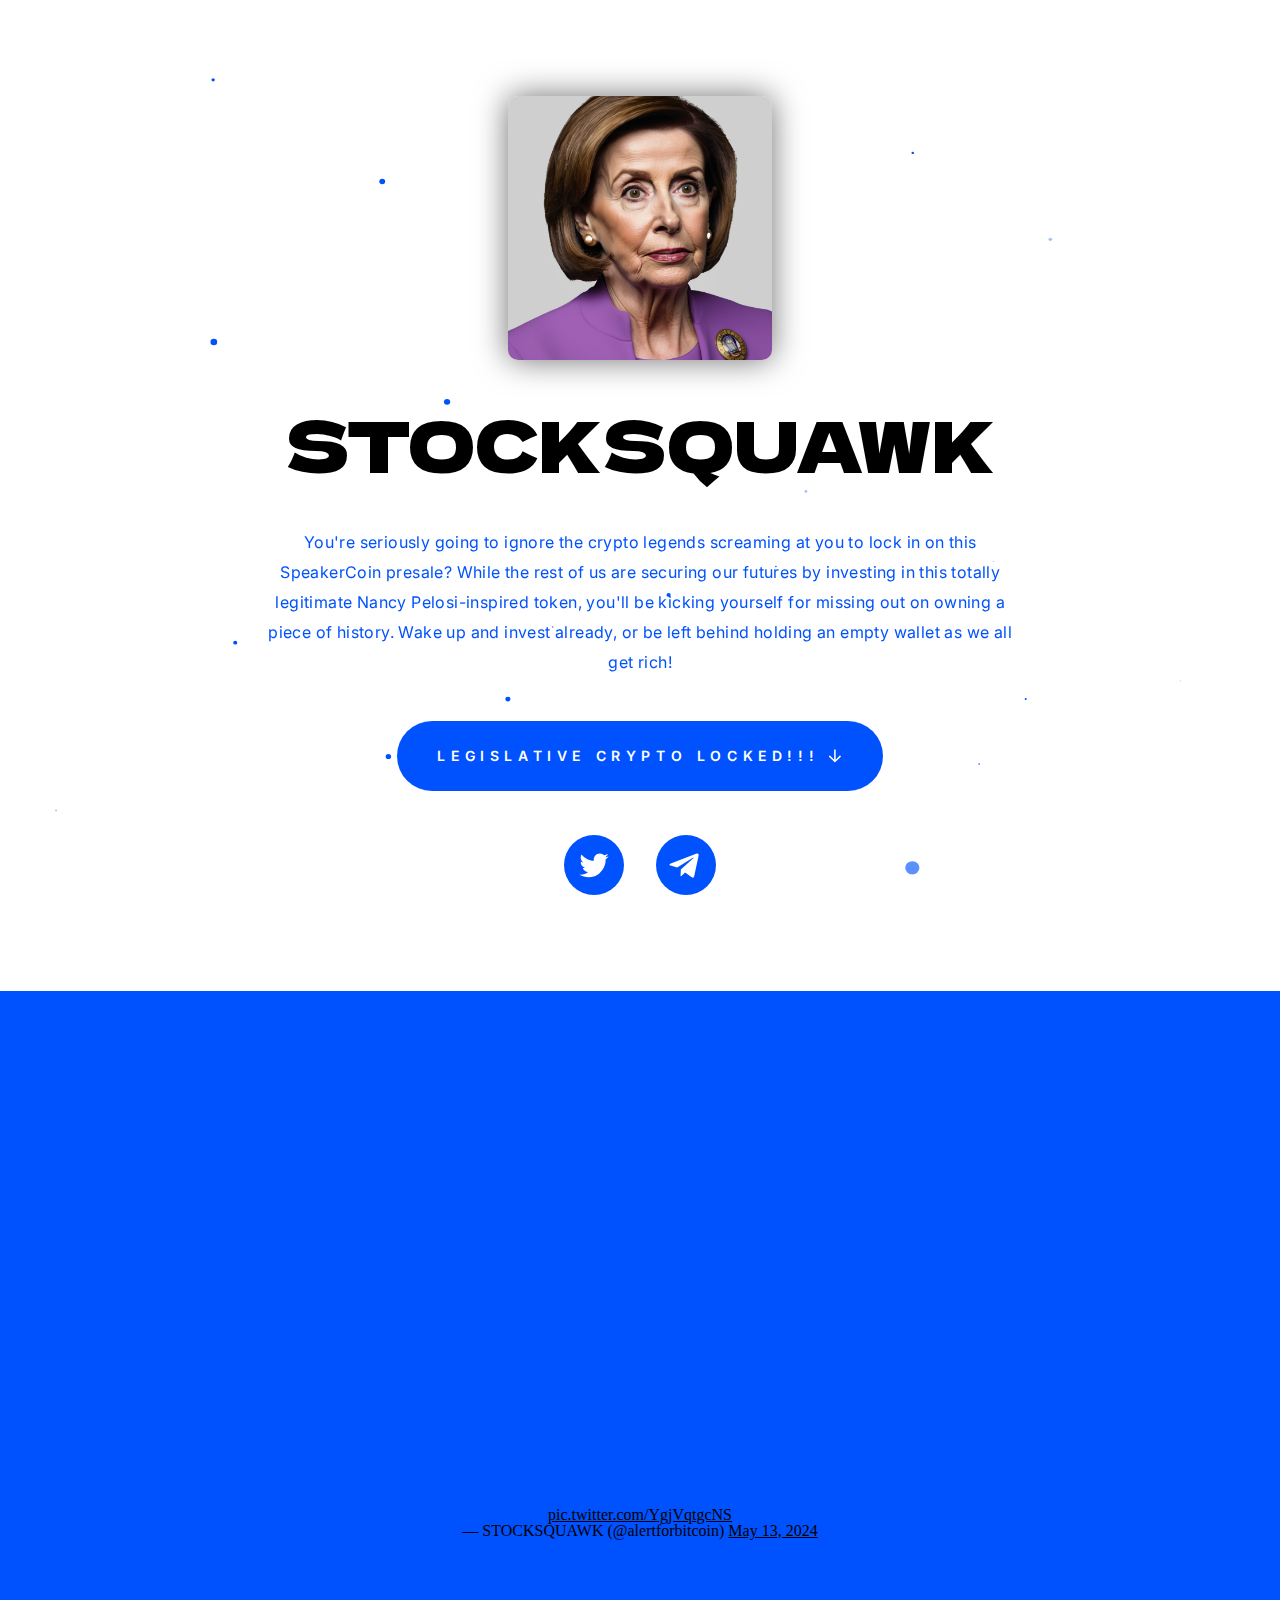
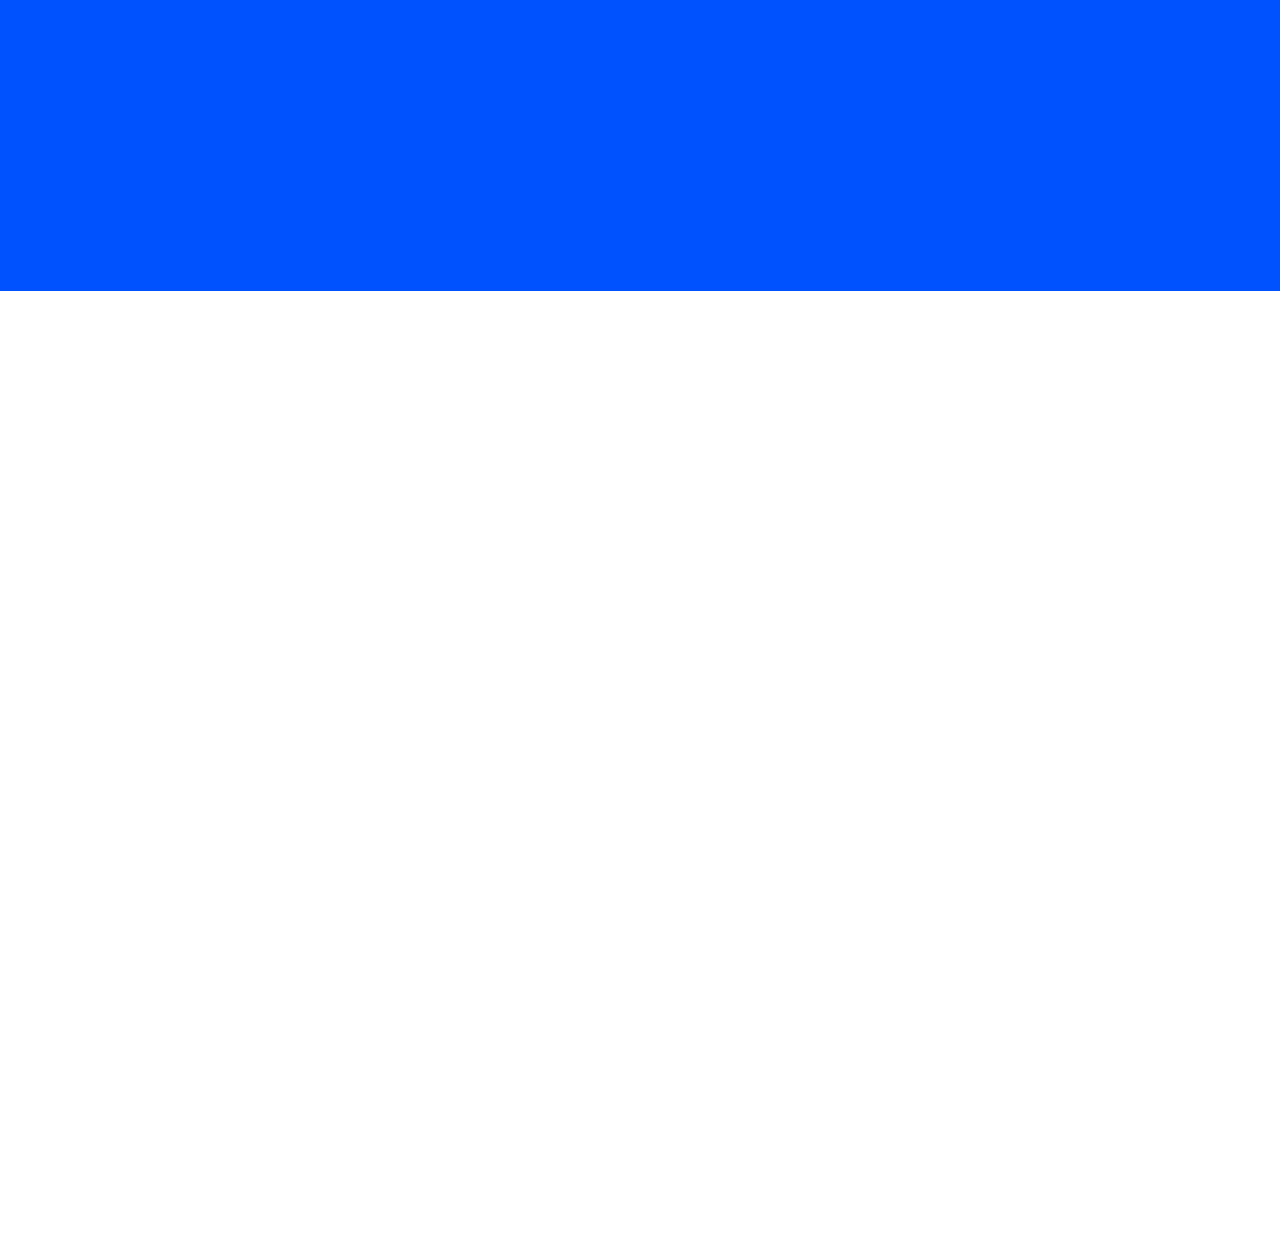
==== commit fc9a5f5a: "Add files via upload" ====
--- a/index.html
+++ b/index.html
@@ -1749,7 +1749,7 @@
                 >
                   <li>
                     <a
-                      href="https://dexscreener.com/solana/atwmaa6t9t8cq8xccccfpgdnnqyxhscunuy6wvri7fke"
+                      href="presale.html"
                       class="button n01"
                       ><svg aria-labelledby="icon-title">
                         <title id="icon-title">Arrow Right (Light)</title>
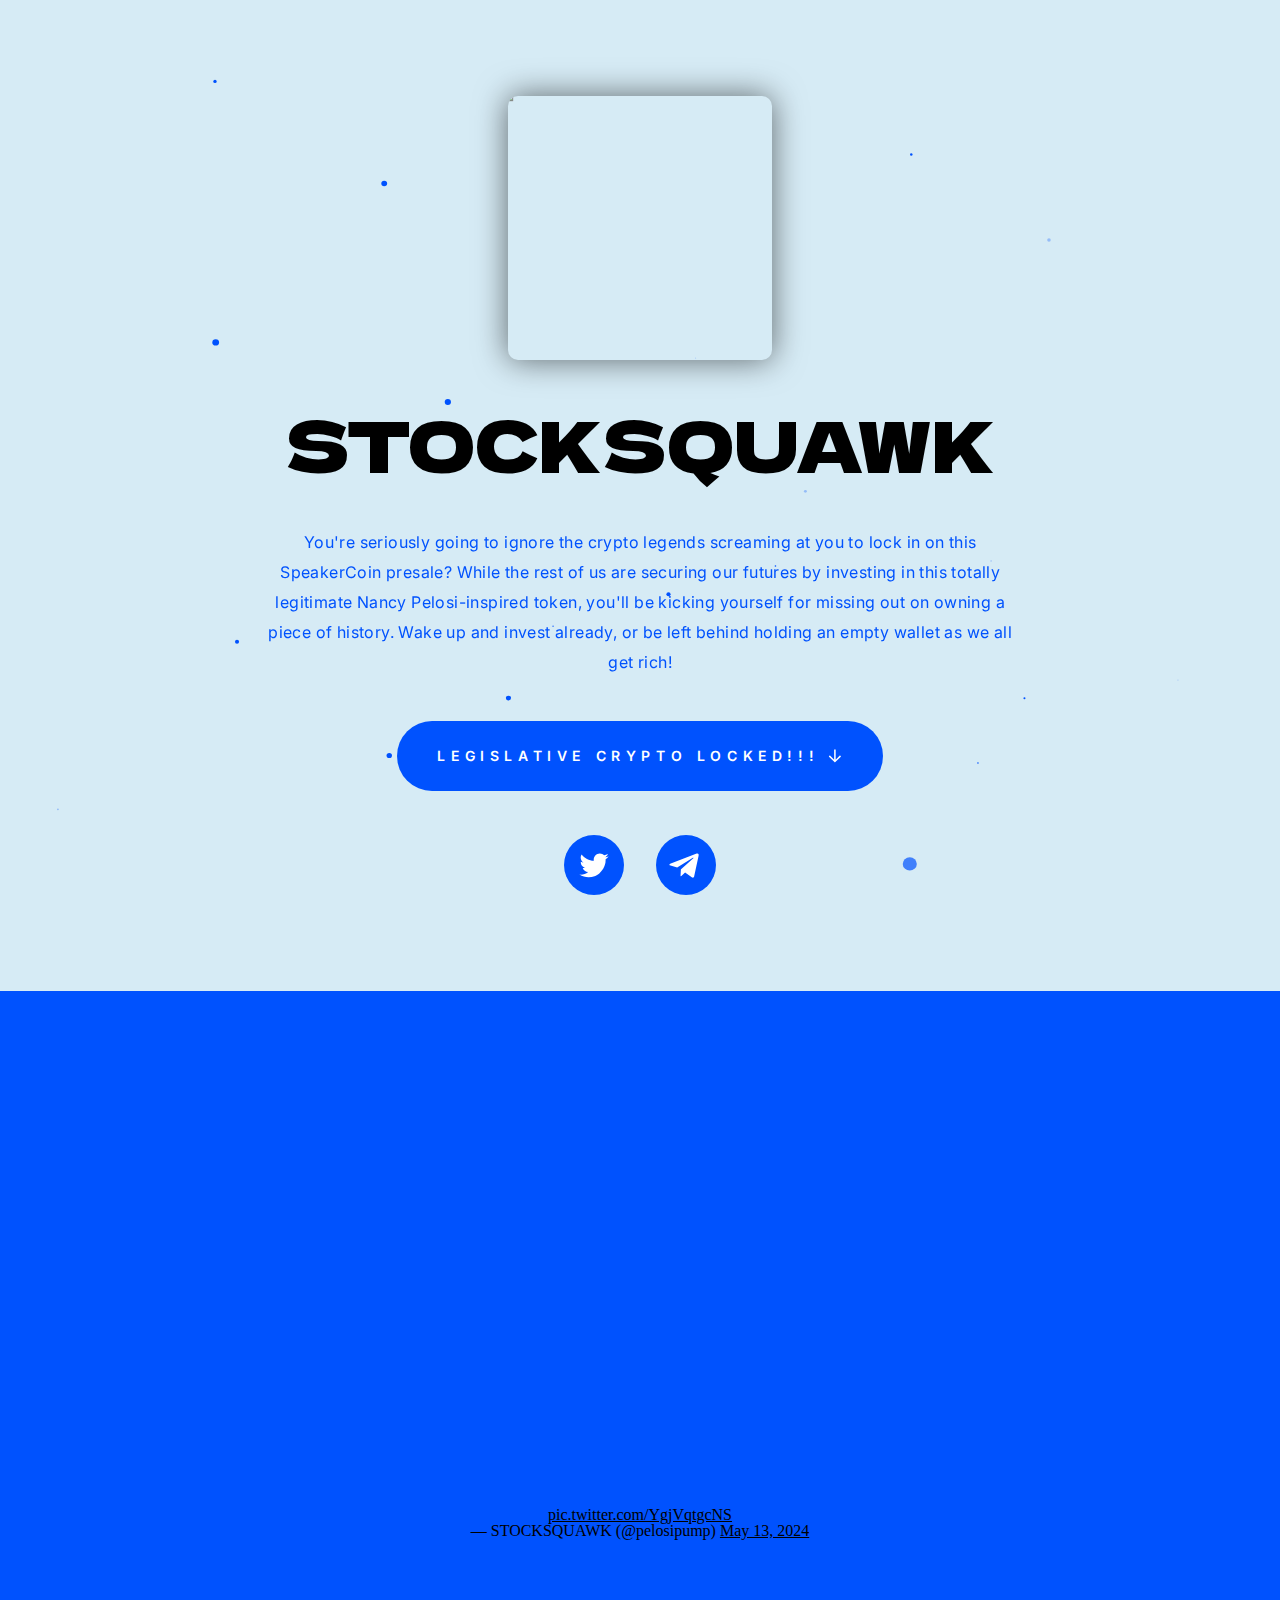
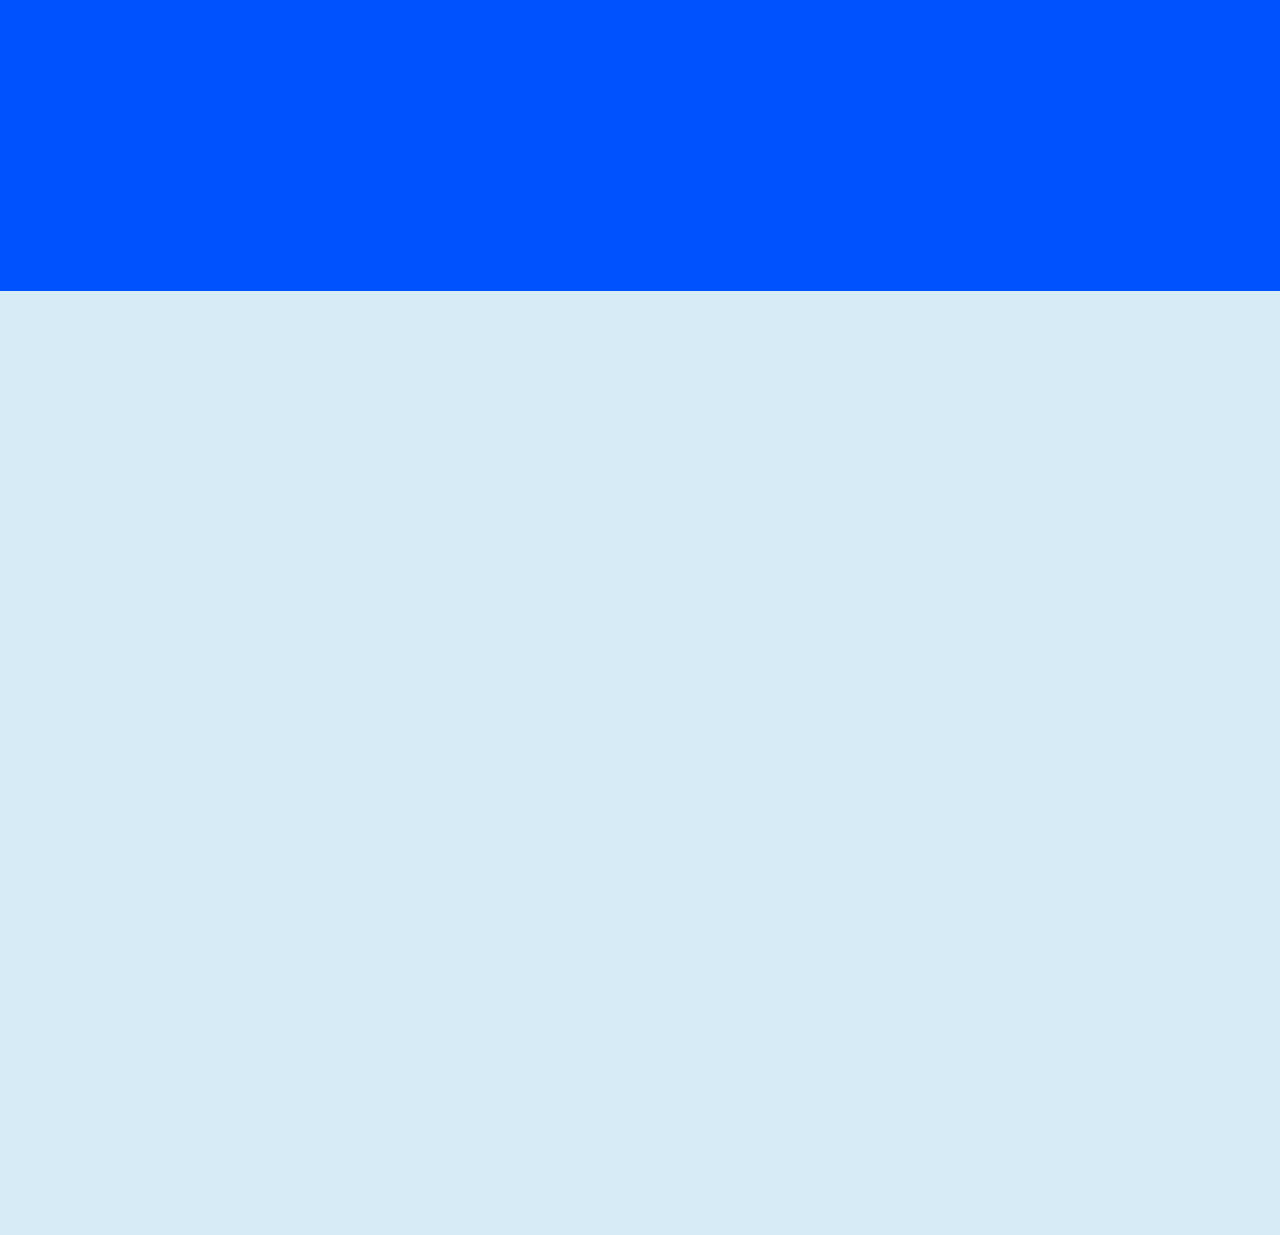
==== commit d90a9821: "Update index.html" ====
--- a/index.html
+++ b/index.html
@@ -16,7 +16,7 @@
       property="og:description"
       content="Time to jump on the SpeakerCoin $STOCKSQUAWK train anon! Nancy is hyping it, Crypto Twitter is buzzing about it, what are you doing just sitting there?"
     />
-    <meta property="og:image" content="images/nancy-pelosi-head.png" />
+    <meta property="og:image" content="images/nancy-head.jpg" />
     <meta property="og:image:type" content="image/jpeg" />
     <meta property="og:image:width" content="600" />
     <meta property="og:image:height" content="200" />
@@ -28,8 +28,8 @@
       rel="stylesheet"
       type="text/css"
     />
-    <link rel="icon" type="image/png" href="images/nancy-pelosi-head.png" />
-    <link rel="apple-touch-icon" href="images/nancy-pelosi-head.png" />
+    <link rel="icon" type="image/png" href="images/nancy-head.jpg" />
+    <link rel="apple-touch-icon" href="images/nancy-head.jpg" />
     <style>
       html,
       body,
@@ -185,7 +185,7 @@
         min-width: 320px;
         overflow-x: hidden;
         word-wrap: break-word;
-        background-color: #ffffff;
+        background-color: #d6ebf5;
       }
       body:before {
         background-attachment: scroll;
@@ -1576,7 +1576,7 @@
                 <div id="image05" class="style2 image" data-position="center">
                   <span class="frame"
                     ><img
-                      src="images/nancy-pelosi-head.png"
+                      src="images/nancy-head.jpg"
                       alt=""
                       style="
                         transform: scale(1.1125);
@@ -1645,7 +1645,7 @@
                   "
                 >
                   <li>
-                    <a class="n01" href="https://twitter.com/STOCKSQUAWKONCHAIN"
+                    <a class="n01" href="https://twitter.com/pelosipump"
                       ><svg aria-labelledby="icon-title">
                         <title id="icon-title">Twitter</title>
                         <use
@@ -1694,9 +1694,9 @@
                           >pic.twitter.com/YgjVqtgcNS</a
                         >
                       </p>
-                      — STOCKSQUAWK (@alertforbitcoin)
+                      — STOCKSQUAWK (@pelosipump)
                       <a
-                        href="https://twitter.com/alertforbitcoin/status/1790443955768705293"
+                        href="https://twitter.com/pelosipump/status/1790443955768705293"
                         >May 13, 2024</a
                       >
                     </blockquote>
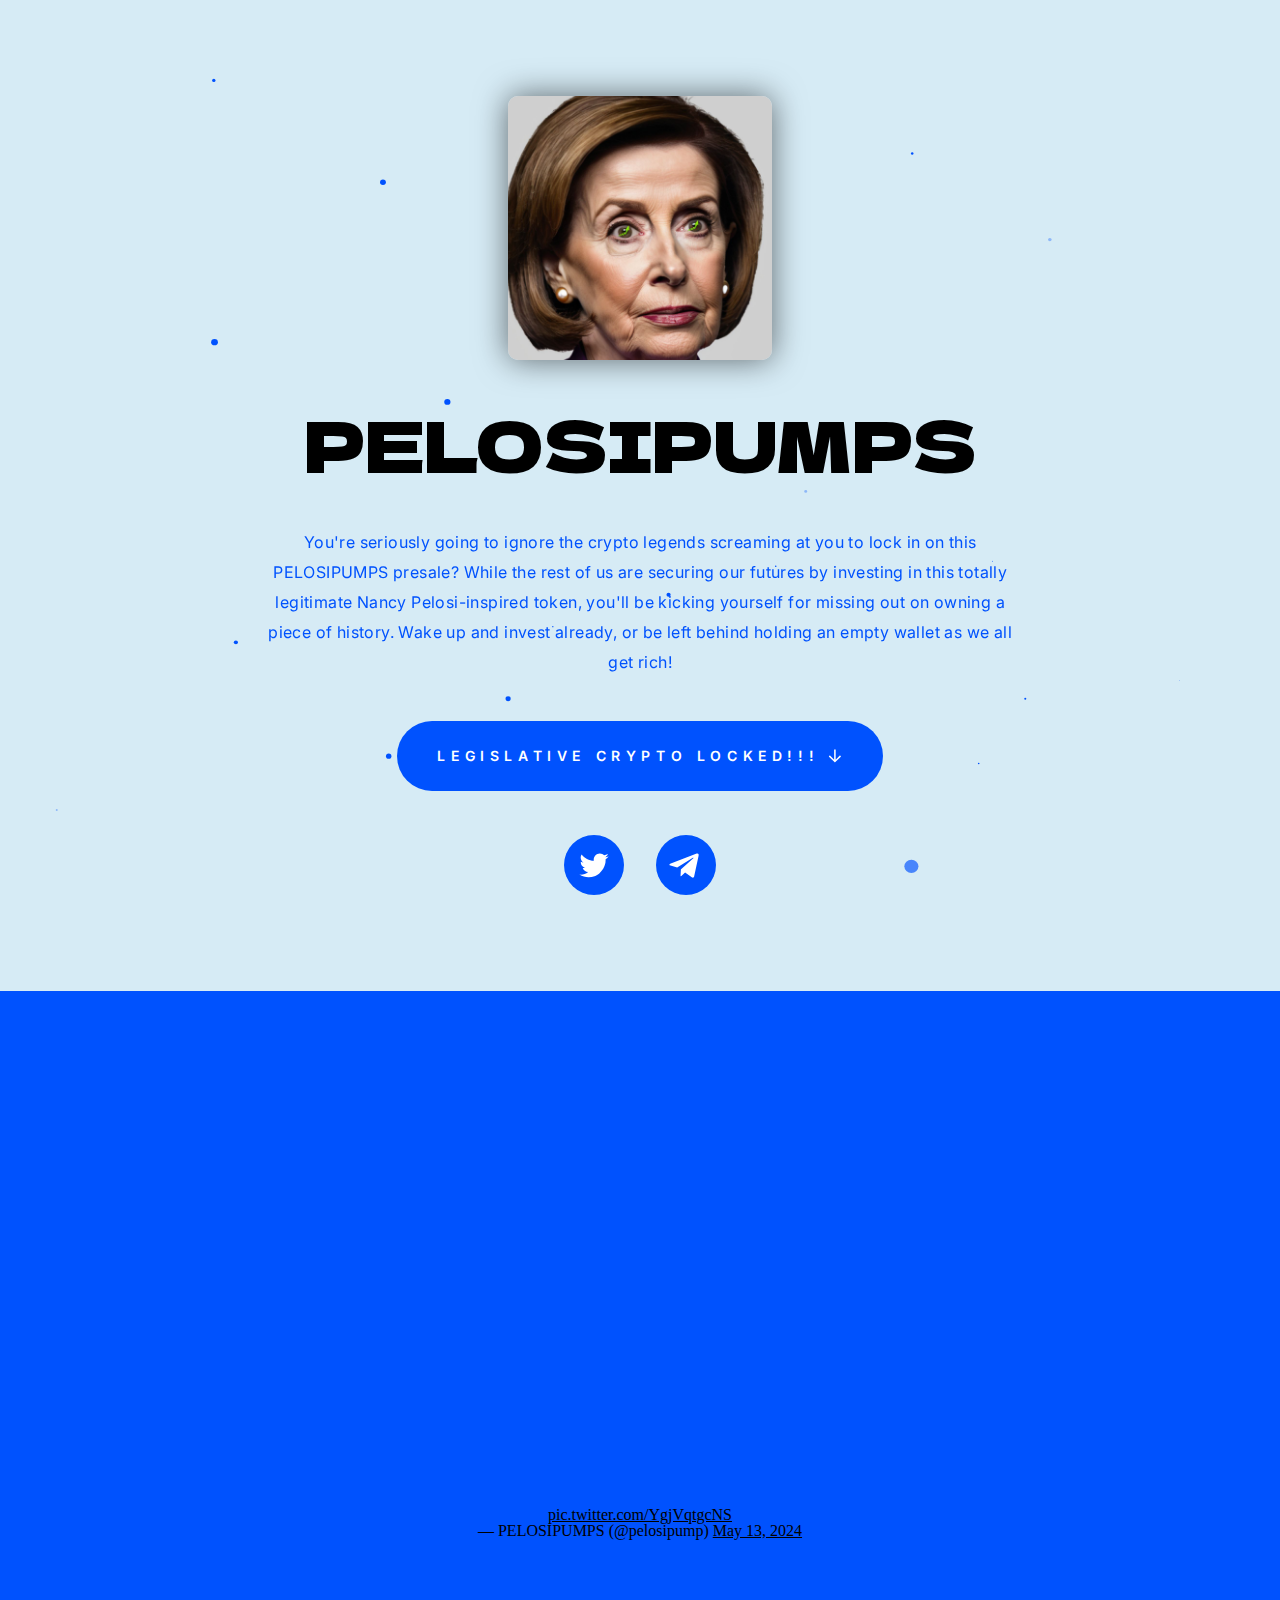
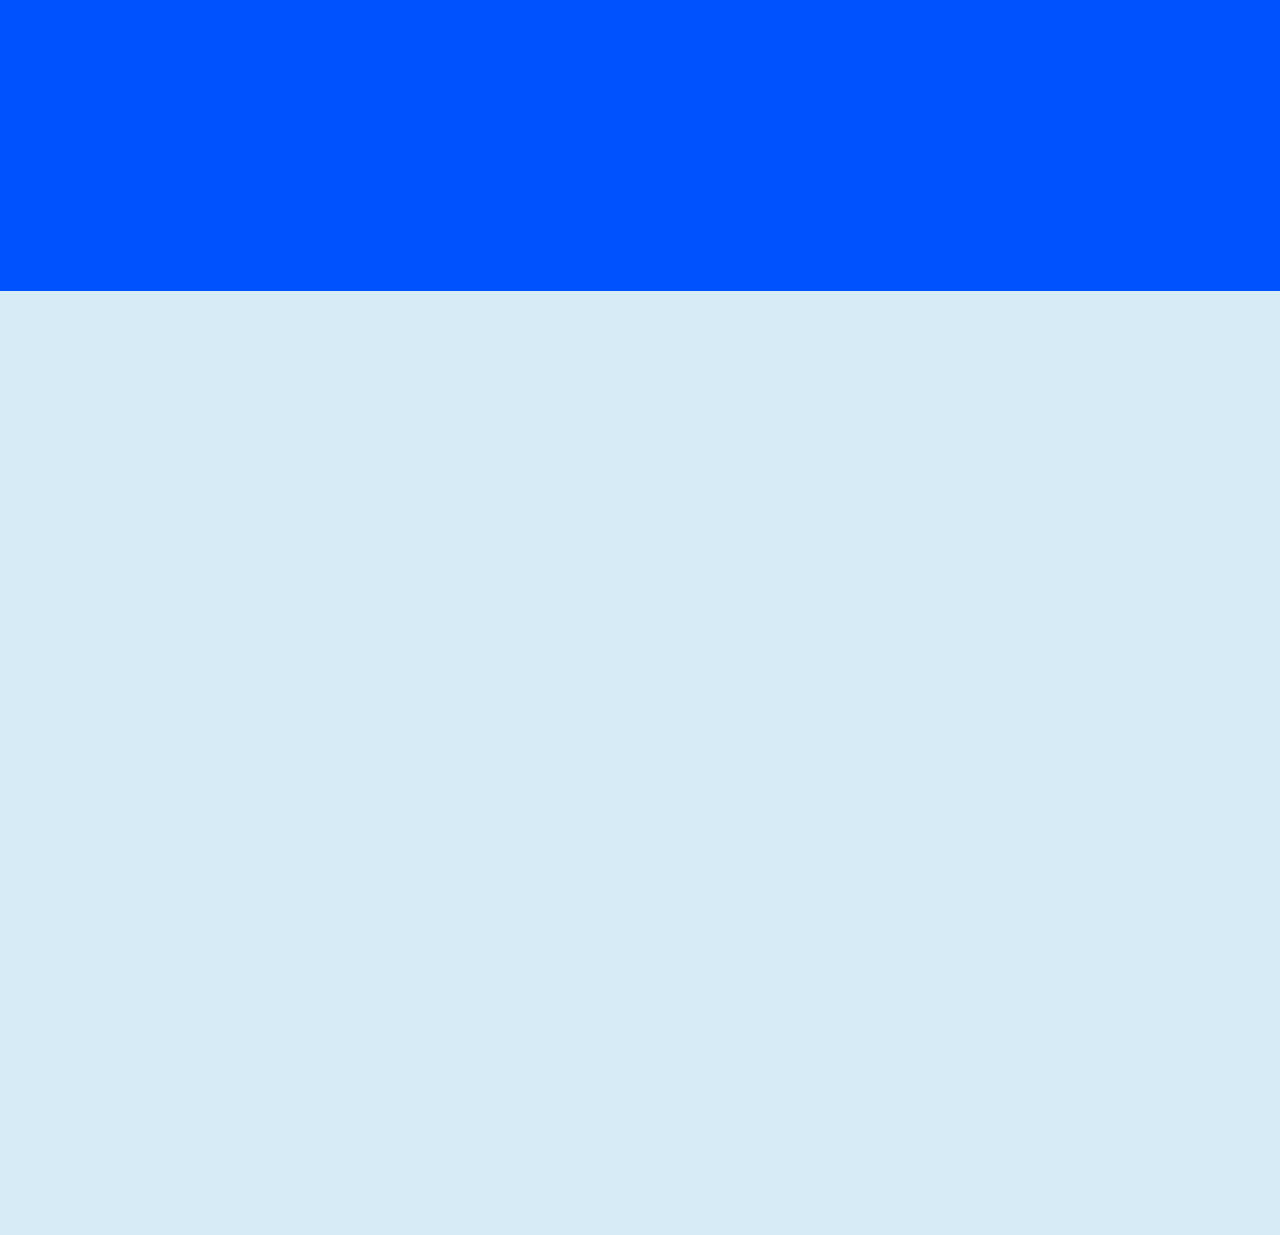
==== commit f5579536: "Update index.html" ====
--- a/index.html
+++ b/index.html
@@ -1,28 +1,28 @@
 <!DOCTYPE html>
 <html lang="en">
   <head>
-    <title>$STOCKSQUAWK</title>
+    <title>$PELOSIPUMPS</title>
     <meta charset="utf-8" />
     <meta name="viewport" content="width=device-width,initial-scale=1" />
     <meta name="color-scheme" content="light only" />
     <meta
       name="description"
-      content="Time to jump on the SpeakerCoin $STOCKSQUAWK train anon! RoaringKitty is hyping it, Crypto Twitter is buzzing about it, what are you doing just sitting there?"
+      content="Time to jump on the PELOSIPUMPS $PELOSIPUMPS train anon! RoaringKitty is hyping it, Crypto Twitter is buzzing about it, what are you doing just sitting there?"
     />
-    <meta property="og:site_name" content="STOCKSQUAWK" />
-    <meta property="og:title" content="$STOCKSQUAWK" />
+    <meta property="og:site_name" content="PELOSIPUMPS" />
+    <meta property="og:title" content="$PELOSIPUMPS" />
     <meta property="og:type" content="website" />
     <meta
       property="og:description"
-      content="Time to jump on the SpeakerCoin $STOCKSQUAWK train anon! Nancy is hyping it, Crypto Twitter is buzzing about it, what are you doing just sitting there?"
+      content="Time to jump on the PELOSIPUMPS $PELOSIPUMPS train anon! Nancy is hyping it, Crypto Twitter is buzzing about it, what are you doing just sitting there?"
     />
     <meta property="og:image" content="images/nancy-head.jpg" />
     <meta property="og:image:type" content="image/jpeg" />
     <meta property="og:image:width" content="600" />
     <meta property="og:image:height" content="200" />
-    <meta property="og:url" content="https://STOCKSQUAWK.wtf" />
+    <meta property="og:url" content="https://PELOSIPUMPS.wtf" />
     <meta property="twitter:card" content="summary_large_image" />
-    <link rel="canonical" href="https://STOCKSQUAWK.wtf" />
+    <link rel="canonical" href="https://PELOSIPUMPS.wtf" />
     <link
       href="https://fonts.googleapis.com/css2?display=swap&amp;family=Dela+Gothic+One:ital,wght@0,400;1,400&amp;family=Inter:ital,wght@0,400;0,600;1,400;1,600"
       rel="stylesheet"
@@ -1596,7 +1596,7 @@
                       transform 0.5s ease 0.125s;
                   "
                 >
-                  STOCKSQUAWK
+                  PELOSIPUMPS
                 </h1>
                 <p
                   id="text46"
@@ -1609,7 +1609,7 @@
                       transform 0.5s ease 0.125s;
                   "
                 >
-                You're seriously going to ignore the crypto legends screaming at you to lock in on this SpeakerCoin presale? While the rest of us are securing our futures by investing in this totally legitimate Nancy Pelosi-inspired token, you'll be kicking yourself for missing out on owning a piece of history. Wake up and invest already, or be left behind holding an empty wallet as we all get rich!
+                You're seriously going to ignore the crypto legends screaming at you to lock in on this PELOSIPUMPS presale? While the rest of us are securing our futures by investing in this totally legitimate Nancy Pelosi-inspired token, you'll be kicking yourself for missing out on owning a piece of history. Wake up and invest already, or be left behind holding an empty wallet as we all get rich!
                 </p>
                 <ul
                   id="buttons08"
@@ -1694,7 +1694,7 @@
                           >pic.twitter.com/YgjVqtgcNS</a
                         >
                       </p>
-                      — STOCKSQUAWK (@pelosipump)
+                      — PELOSIPUMPS (@pelosipump)
                       <a
                         href="https://twitter.com/pelosipump/status/1790443955768705293"
                         >May 13, 2024</a
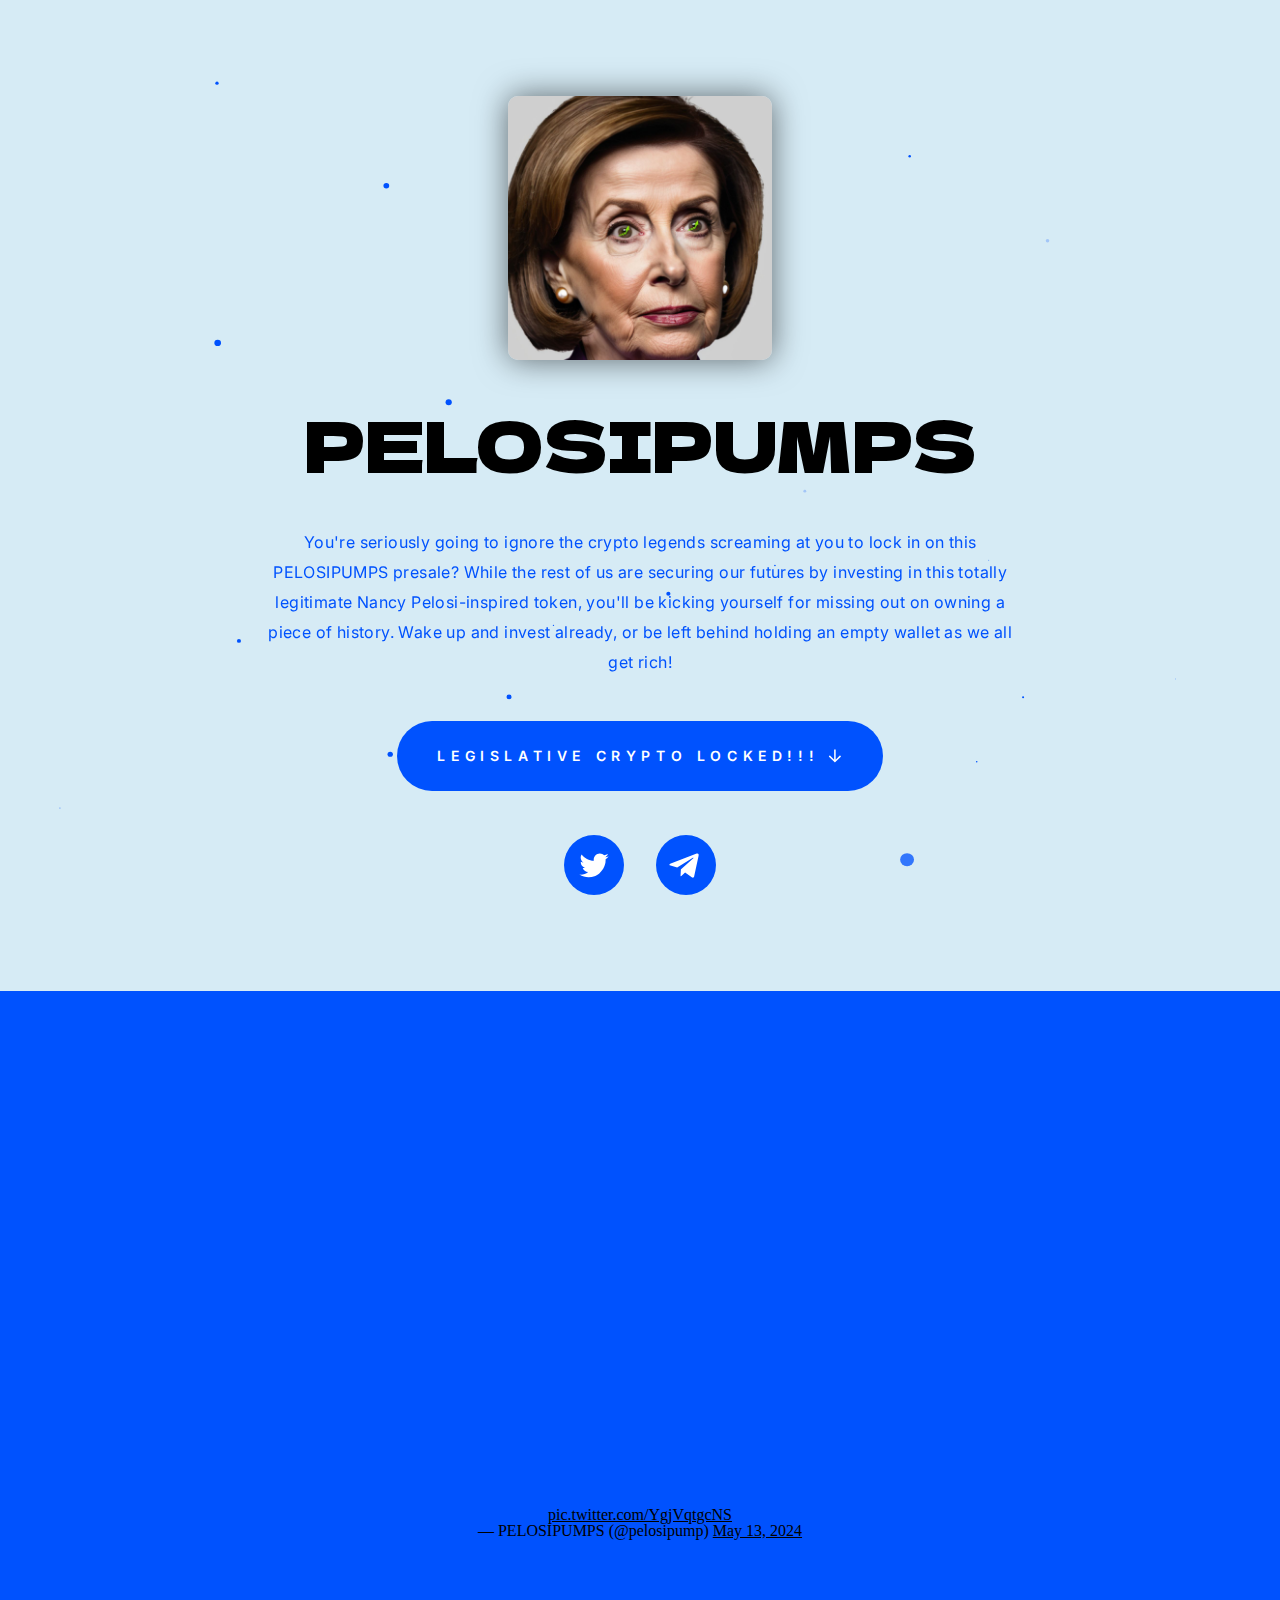
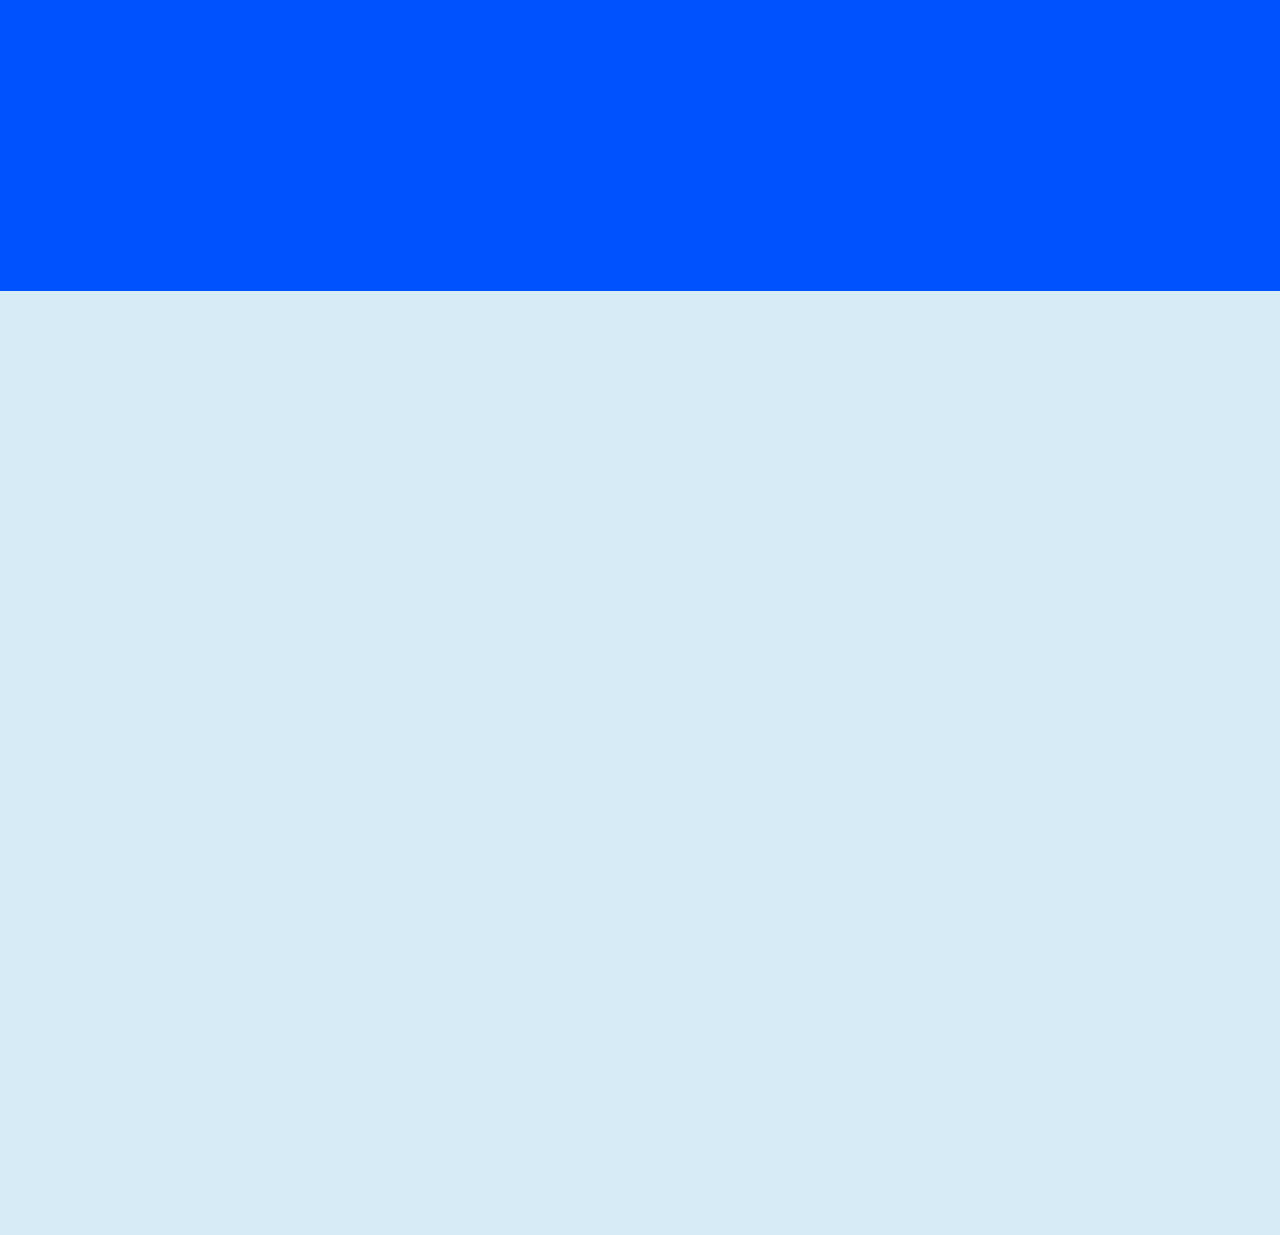
==== commit 6bffe259: "Update index.html" ====
--- a/index.html
+++ b/index.html
@@ -7,14 +7,14 @@
     <meta name="color-scheme" content="light only" />
     <meta
       name="description"
-      content="Time to jump on the PELOSIPUMPS $PELOSIPUMPS train anon! RoaringKitty is hyping it, Crypto Twitter is buzzing about it, what are you doing just sitting there?"
+      content="Time to jump on the $PELOSIPUMPS train anon! RoaringKitty is hyping it, Crypto Twitter is buzzing about it, what are you doing just sitting there?"
     />
     <meta property="og:site_name" content="PELOSIPUMPS" />
     <meta property="og:title" content="$PELOSIPUMPS" />
     <meta property="og:type" content="website" />
     <meta
       property="og:description"
-      content="Time to jump on the PELOSIPUMPS $PELOSIPUMPS train anon! Nancy is hyping it, Crypto Twitter is buzzing about it, what are you doing just sitting there?"
+      content="Time to jump on the $PELOSIPUMPS train anon! Nancy is hyping it, Crypto Twitter is buzzing about it, what are you doing just sitting there?"
     />
     <meta property="og:image" content="images/nancy-head.jpg" />
     <meta property="og:image:type" content="image/jpeg" />
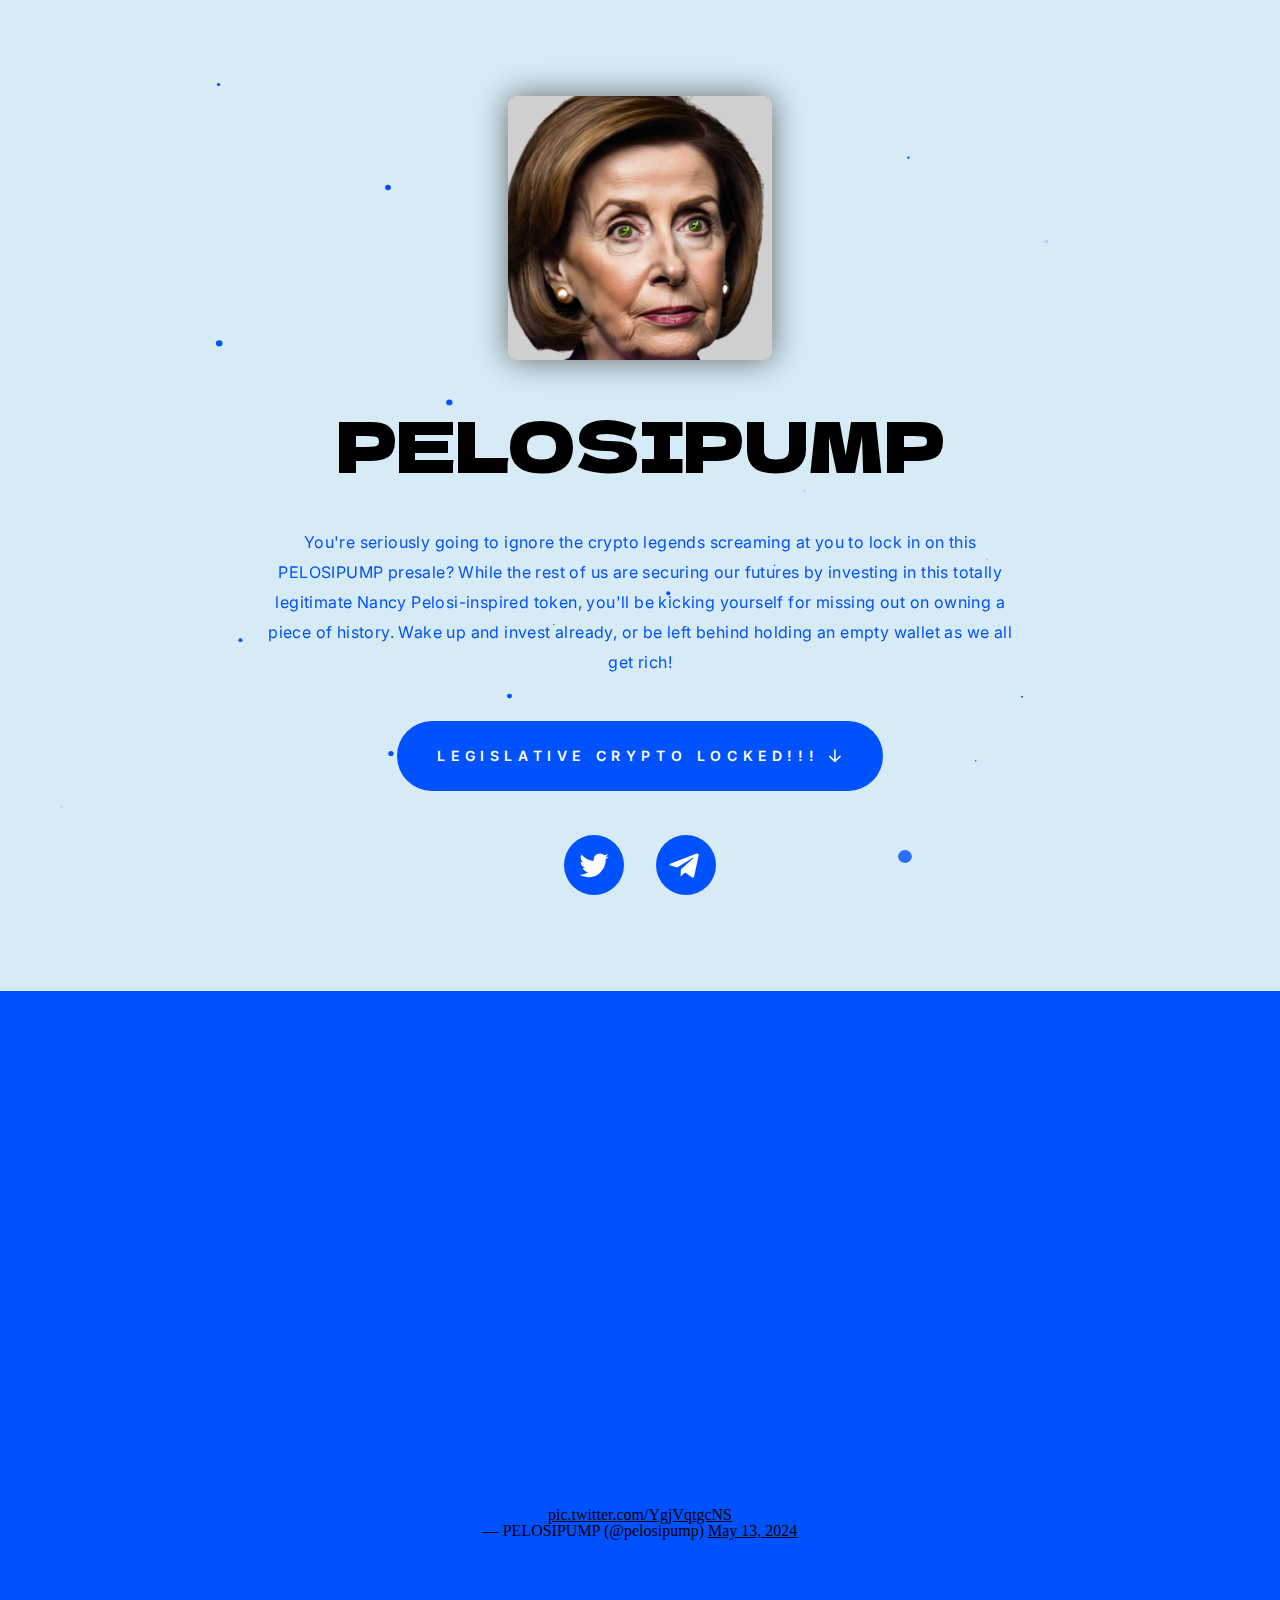
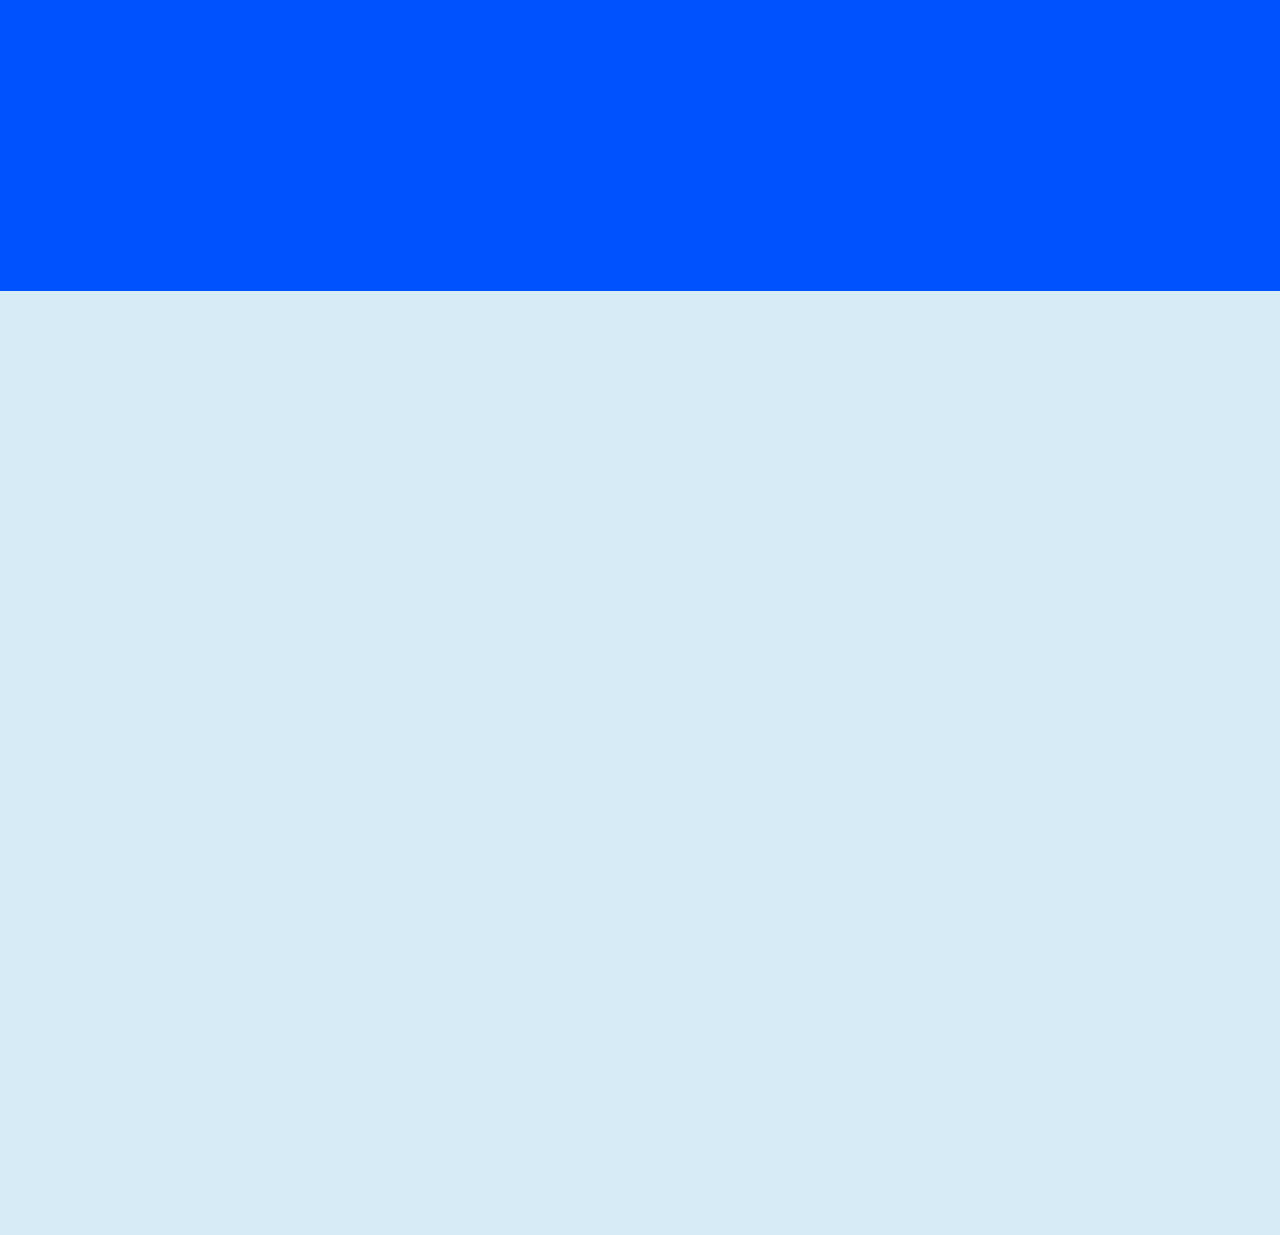
==== commit 88247442: "Add files via upload" ====
--- a/index.html
+++ b/index.html
@@ -1,28 +1,28 @@
 <!DOCTYPE html>
 <html lang="en">
   <head>
-    <title>$PELOSIPUMPS</title>
+    <title>$PELOSIPUMP</title>
     <meta charset="utf-8" />
     <meta name="viewport" content="width=device-width,initial-scale=1" />
     <meta name="color-scheme" content="light only" />
     <meta
       name="description"
-      content="Time to jump on the $PELOSIPUMPS train anon! RoaringKitty is hyping it, Crypto Twitter is buzzing about it, what are you doing just sitting there?"
+      content="Time to jump on the $PELOSIPUMP train anon! RoaringKitty is hyping it, Crypto Twitter is buzzing about it, what are you doing just sitting there?"
     />
-    <meta property="og:site_name" content="PELOSIPUMPS" />
-    <meta property="og:title" content="$PELOSIPUMPS" />
+    <meta property="og:site_name" content="PELOSIPUMP" />
+    <meta property="og:title" content="$PELOSIPUMP" />
     <meta property="og:type" content="website" />
     <meta
       property="og:description"
-      content="Time to jump on the $PELOSIPUMPS train anon! Nancy is hyping it, Crypto Twitter is buzzing about it, what are you doing just sitting there?"
+      content="Time to jump on the $PELOSIPUMP train anon! Nancy is hyping it, Crypto Twitter is buzzing about it, what are you doing just sitting there?"
     />
     <meta property="og:image" content="images/nancy-head.jpg" />
     <meta property="og:image:type" content="image/jpeg" />
     <meta property="og:image:width" content="600" />
     <meta property="og:image:height" content="200" />
-    <meta property="og:url" content="https://PELOSIPUMPS.wtf" />
+    <meta property="og:url" content="https://PELOSIPUMP.wtf" />
     <meta property="twitter:card" content="summary_large_image" />
-    <link rel="canonical" href="https://PELOSIPUMPS.wtf" />
+    <link rel="canonical" href="https://PELOSIPUMP.wtf" />
     <link
       href="https://fonts.googleapis.com/css2?display=swap&amp;family=Dela+Gothic+One:ital,wght@0,400;1,400&amp;family=Inter:ital,wght@0,400;0,600;1,400;1,600"
       rel="stylesheet"
@@ -1596,7 +1596,7 @@
                       transform 0.5s ease 0.125s;
                   "
                 >
-                  PELOSIPUMPS
+                  PELOSIPUMP
                 </h1>
                 <p
                   id="text46"
@@ -1609,7 +1609,7 @@
                       transform 0.5s ease 0.125s;
                   "
                 >
-                You're seriously going to ignore the crypto legends screaming at you to lock in on this PELOSIPUMPS presale? While the rest of us are securing our futures by investing in this totally legitimate Nancy Pelosi-inspired token, you'll be kicking yourself for missing out on owning a piece of history. Wake up and invest already, or be left behind holding an empty wallet as we all get rich!
+                You're seriously going to ignore the crypto legends screaming at you to lock in on this PELOSIPUMP presale? While the rest of us are securing our futures by investing in this totally legitimate Nancy Pelosi-inspired token, you'll be kicking yourself for missing out on owning a piece of history. Wake up and invest already, or be left behind holding an empty wallet as we all get rich!
                 </p>
                 <ul
                   id="buttons08"
@@ -1694,7 +1694,7 @@
                           >pic.twitter.com/YgjVqtgcNS</a
                         >
                       </p>
-                      — PELOSIPUMPS (@pelosipump)
+                      — PELOSIPUMP (@pelosipump)
                       <a
                         href="https://twitter.com/pelosipump/status/1790443955768705293"
                         >May 13, 2024</a
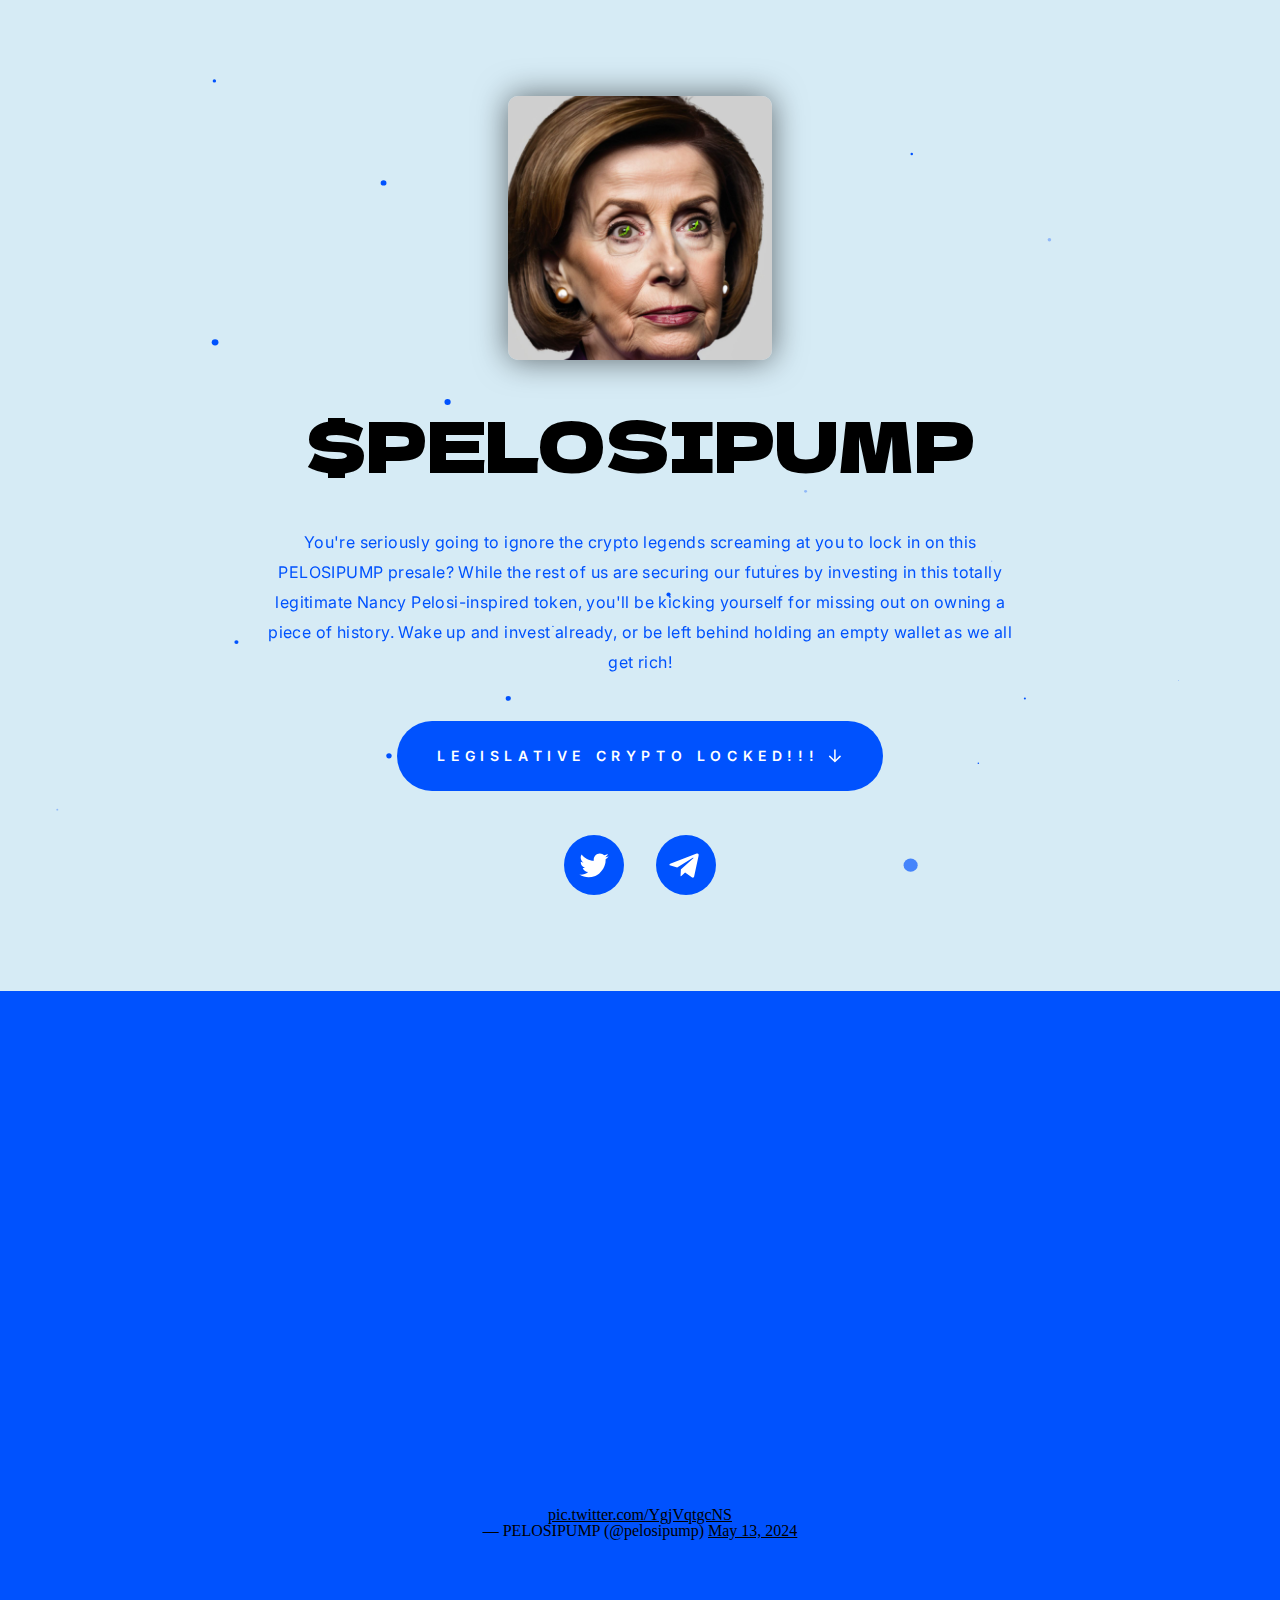
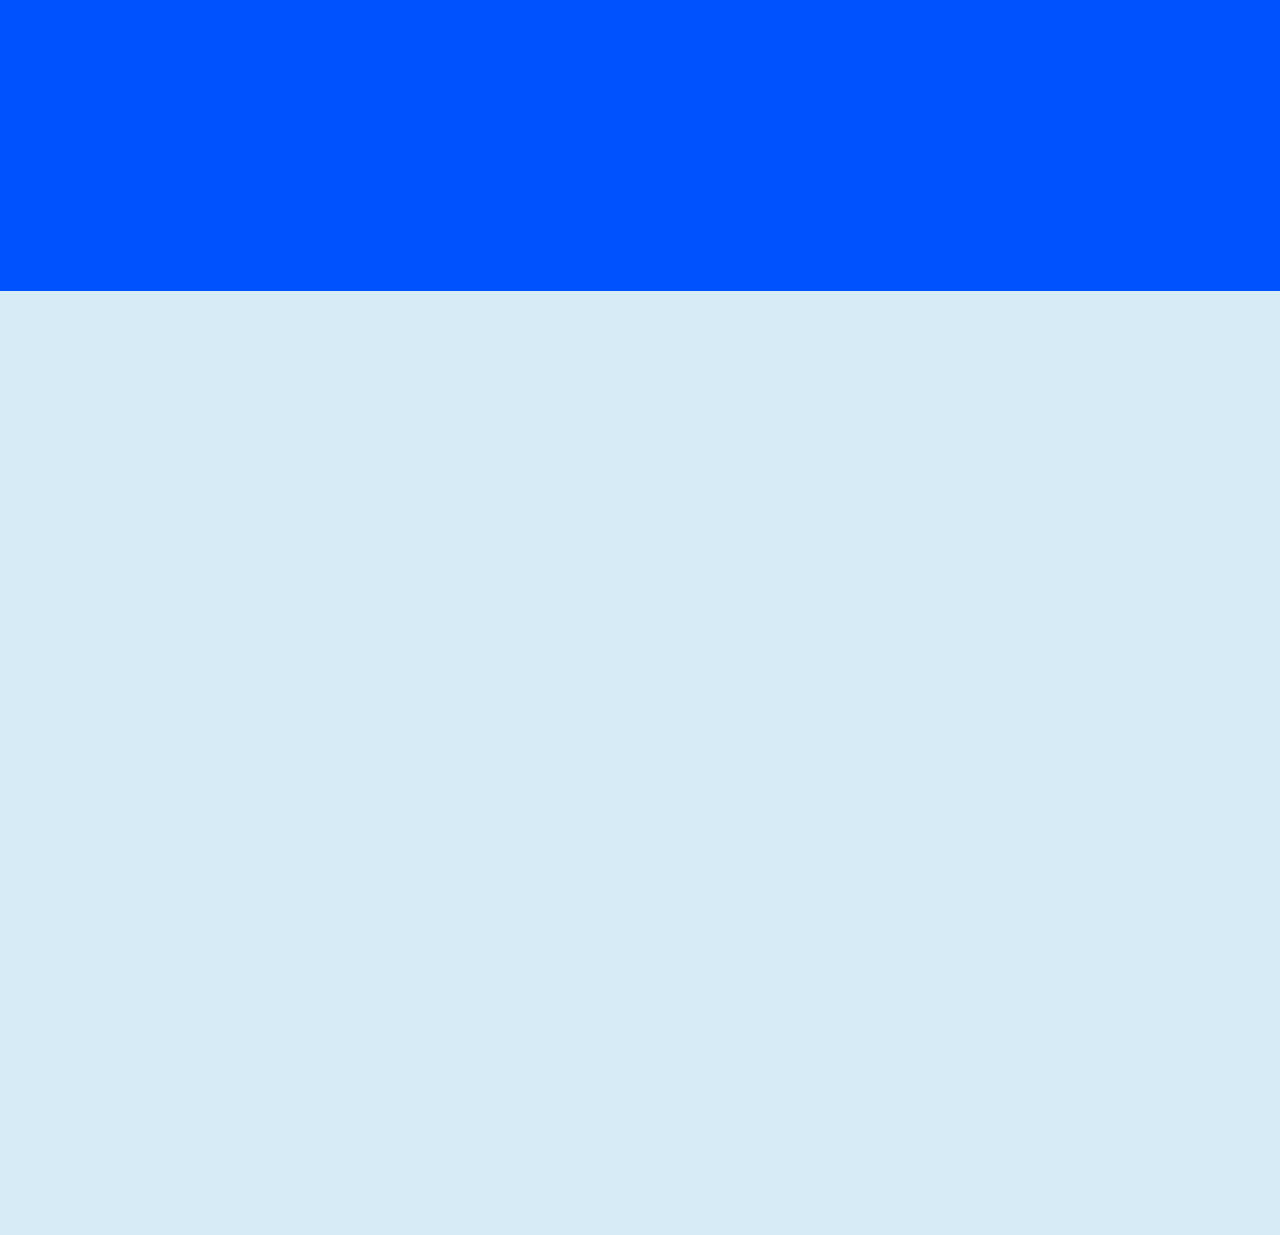
==== commit 82644588: "Update index.html" ====
--- a/index.html
+++ b/index.html
@@ -1596,7 +1596,7 @@
                       transform 0.5s ease 0.125s;
                   "
                 >
-                  PELOSIPUMP
+                  $PELOSIPUMP
                 </h1>
                 <p
                   id="text46"
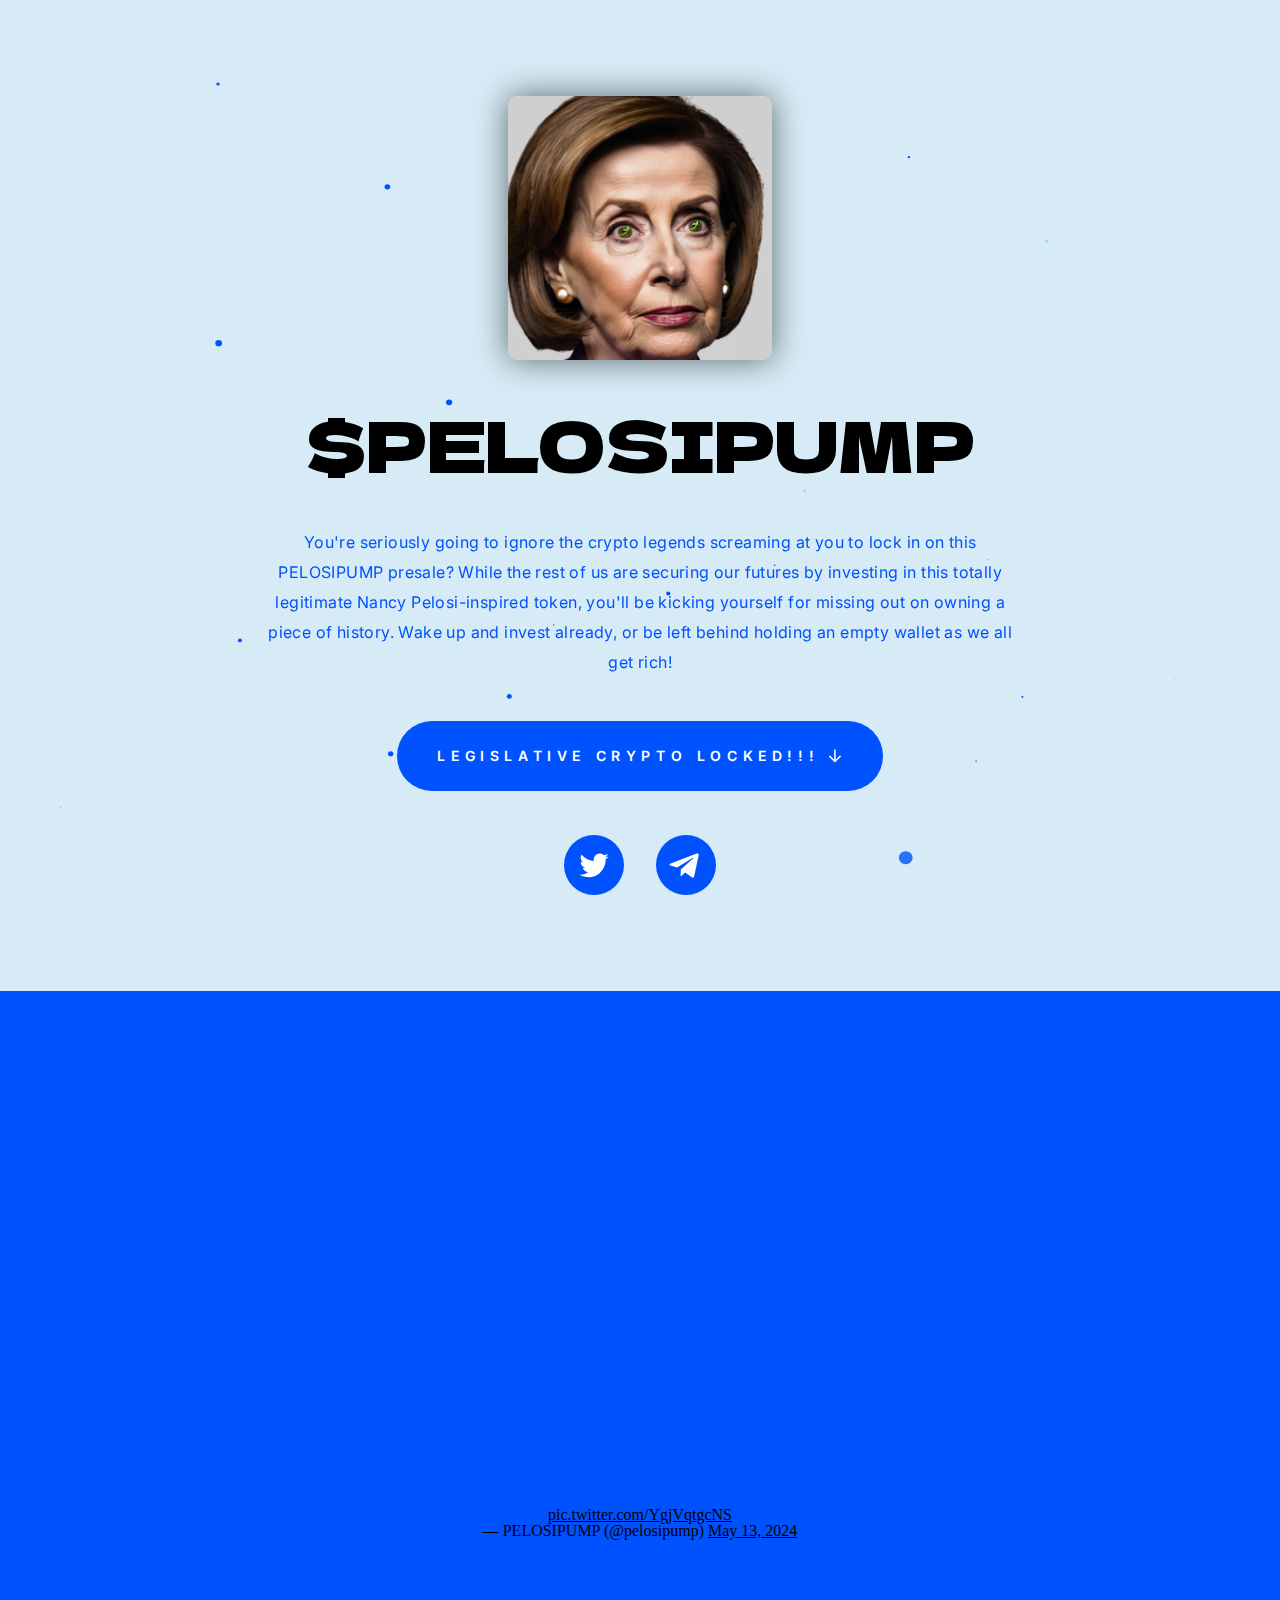
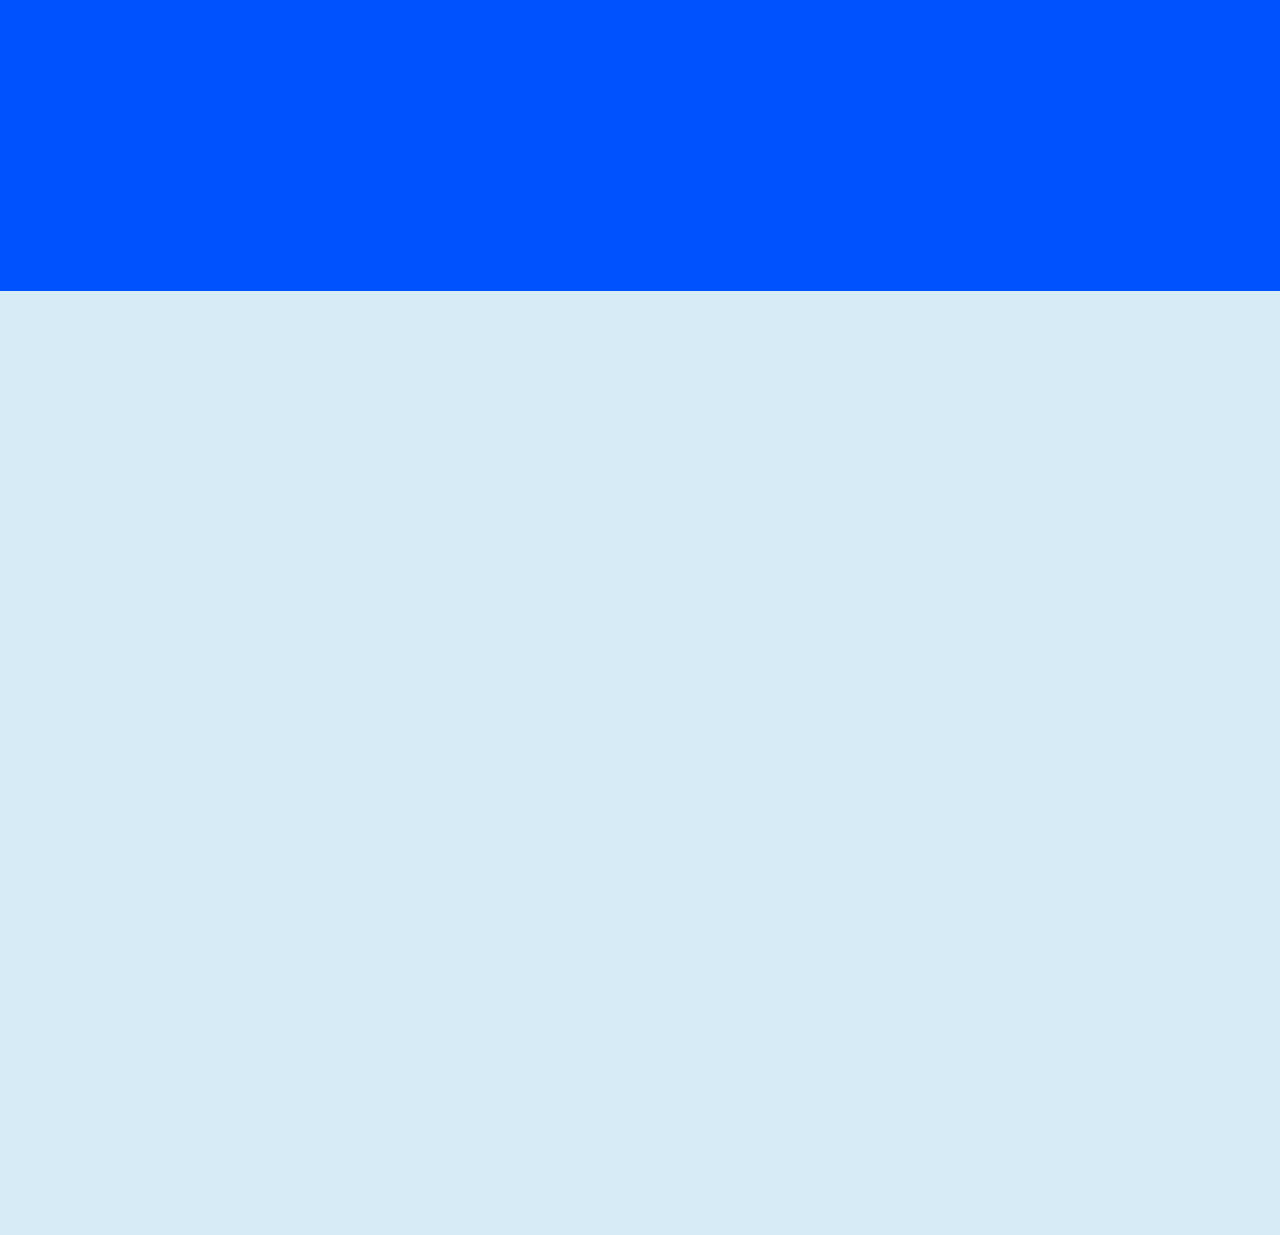
==== commit f032b335: "Add files via upload" ====
--- a/index.html
+++ b/index.html
@@ -1655,7 +1655,7 @@
                     >
                   </li>
                   <li>
-                    <a class="n02" href="https://t.me/+yn7UaJwuG_ExM2U0"
+                    <a class="n02" href="https://t.me/+wUvaKzDQMJ4xY2Q0"
                       ><svg aria-labelledby="icon-title">
                         <title id="icon-title">Telegram</title>
                         <use
